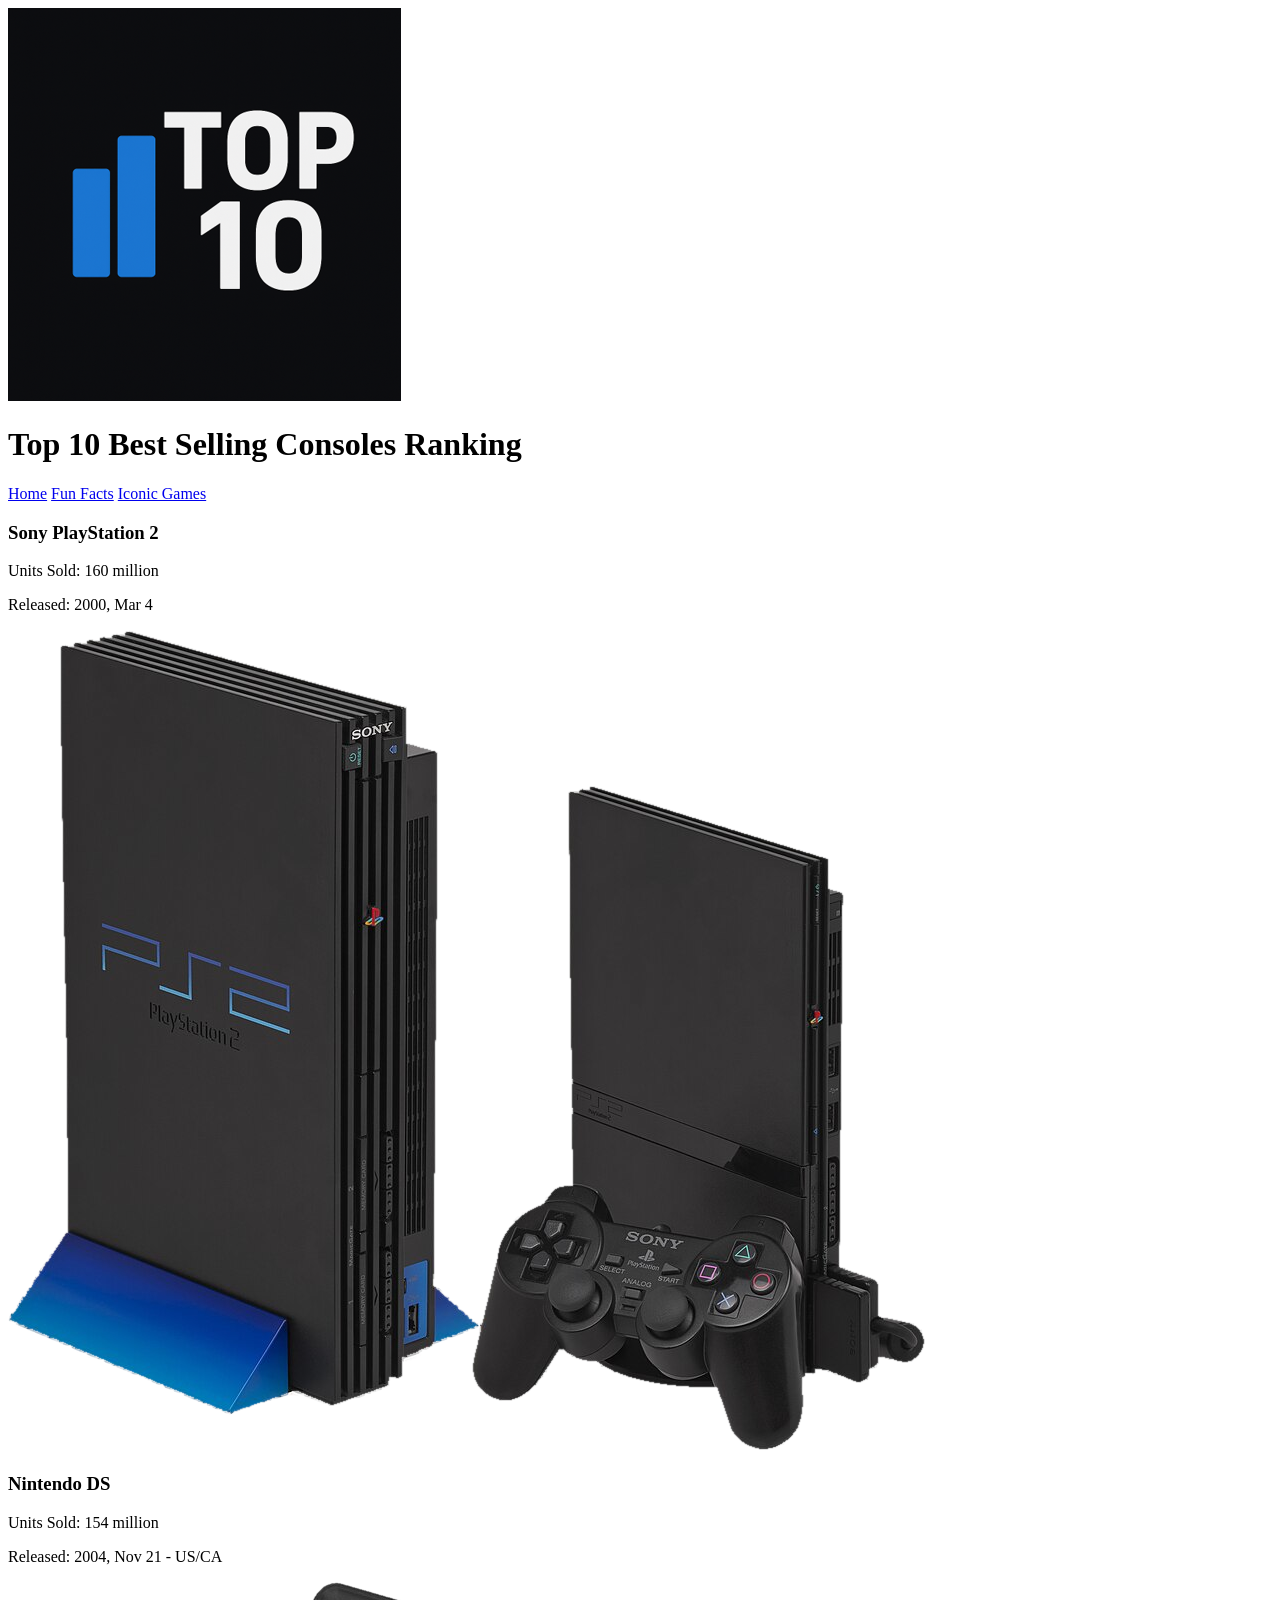
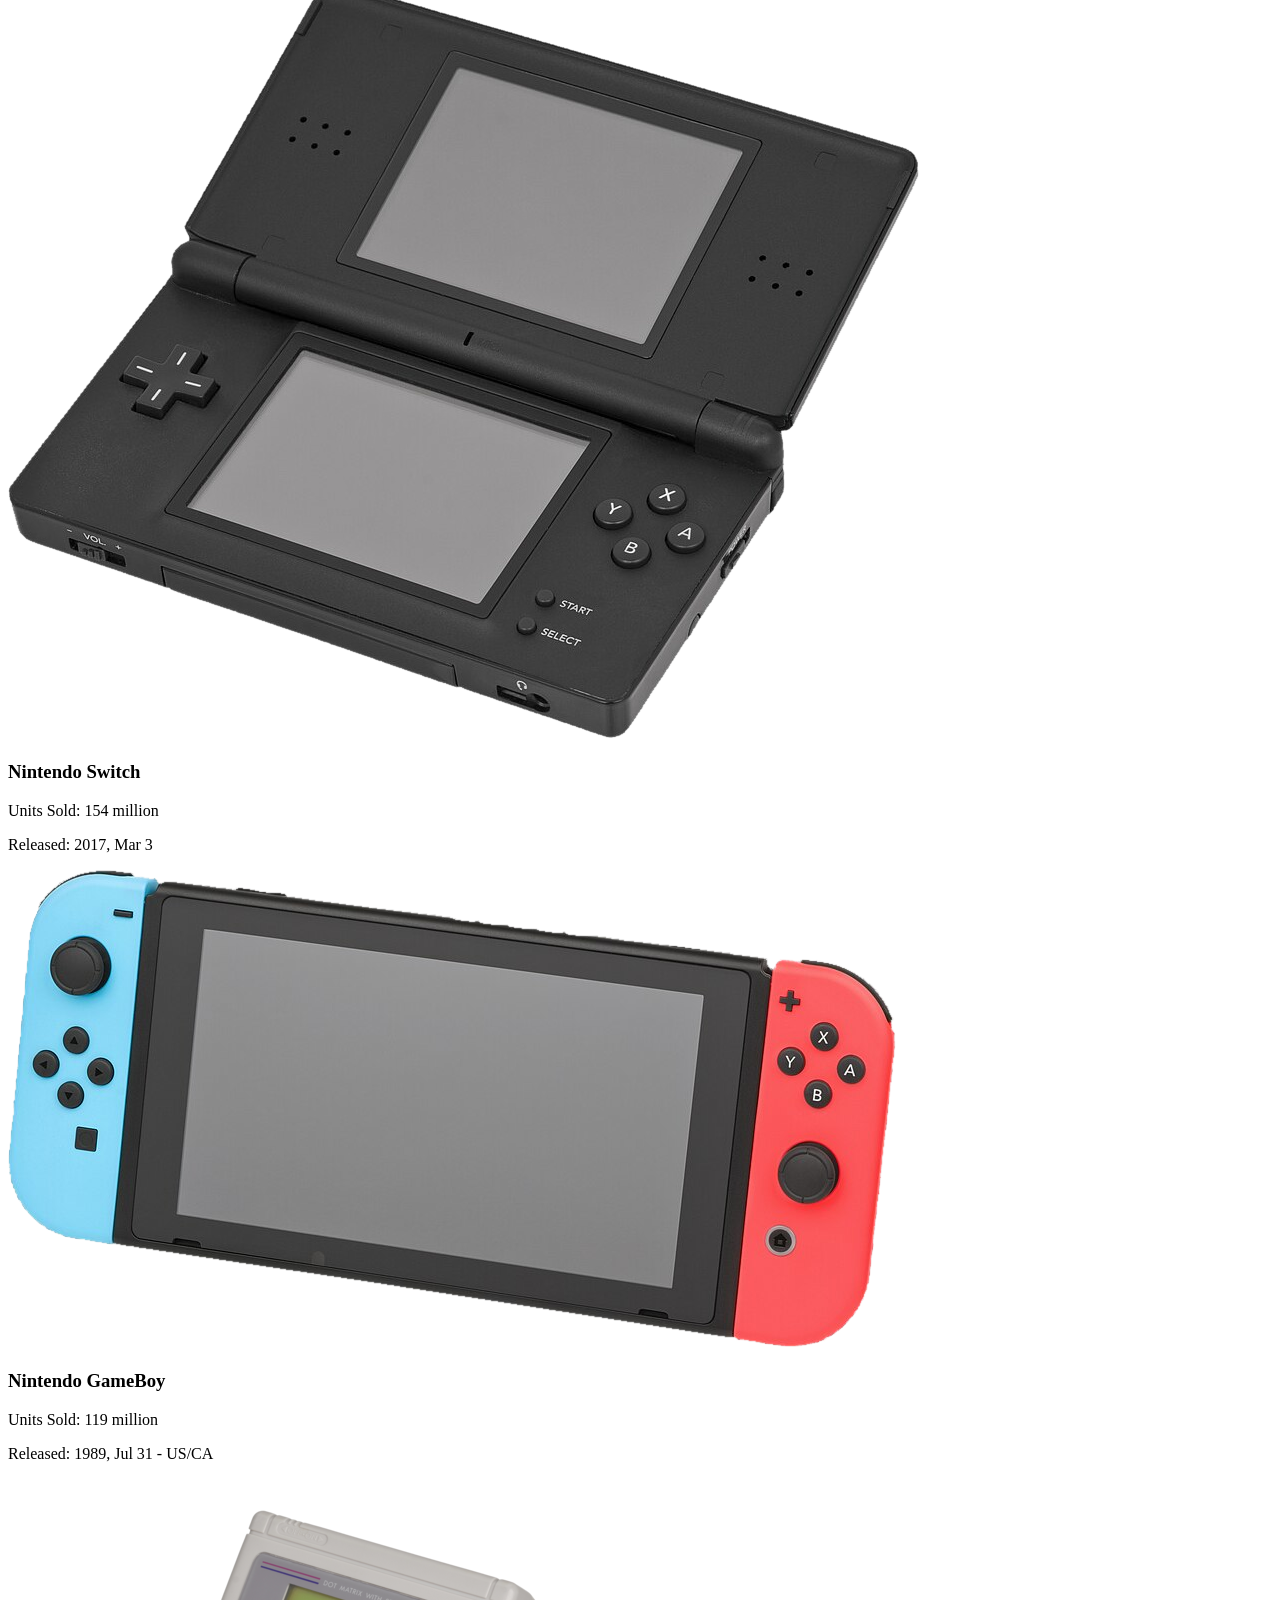
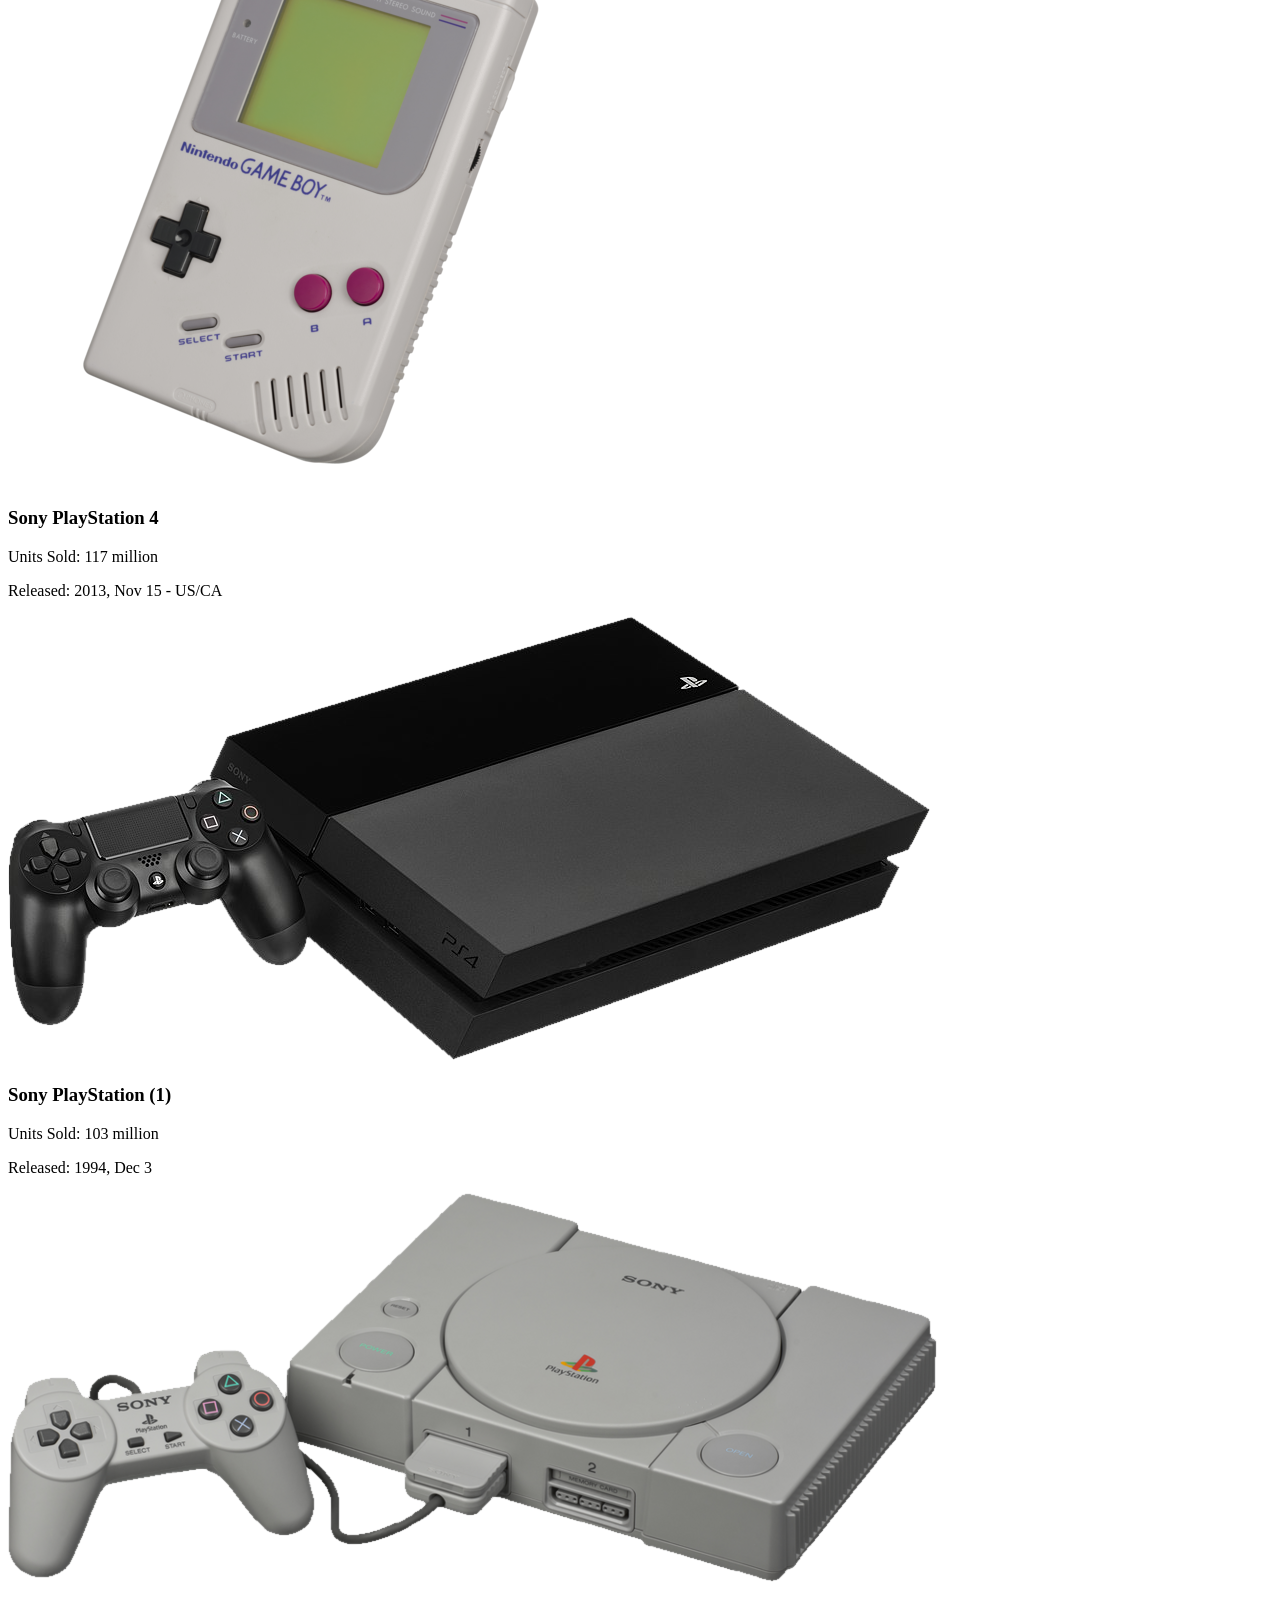
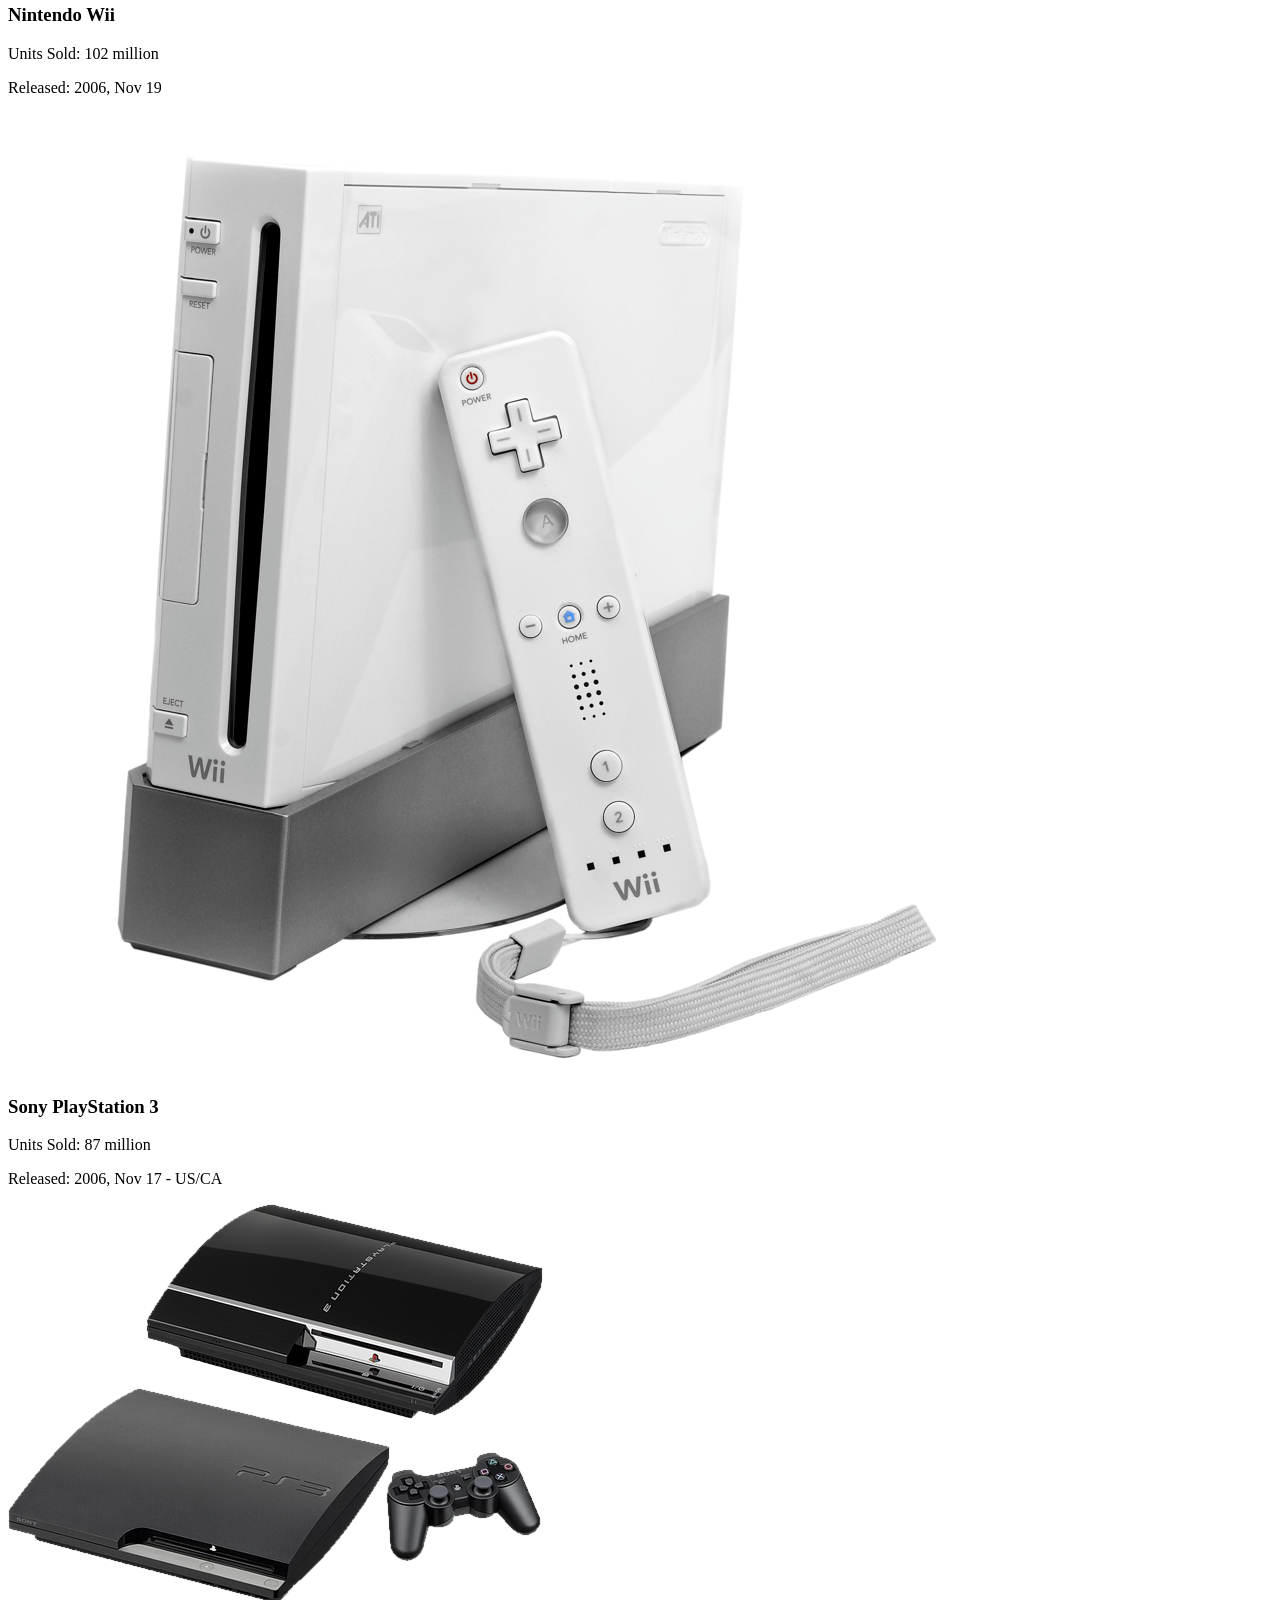
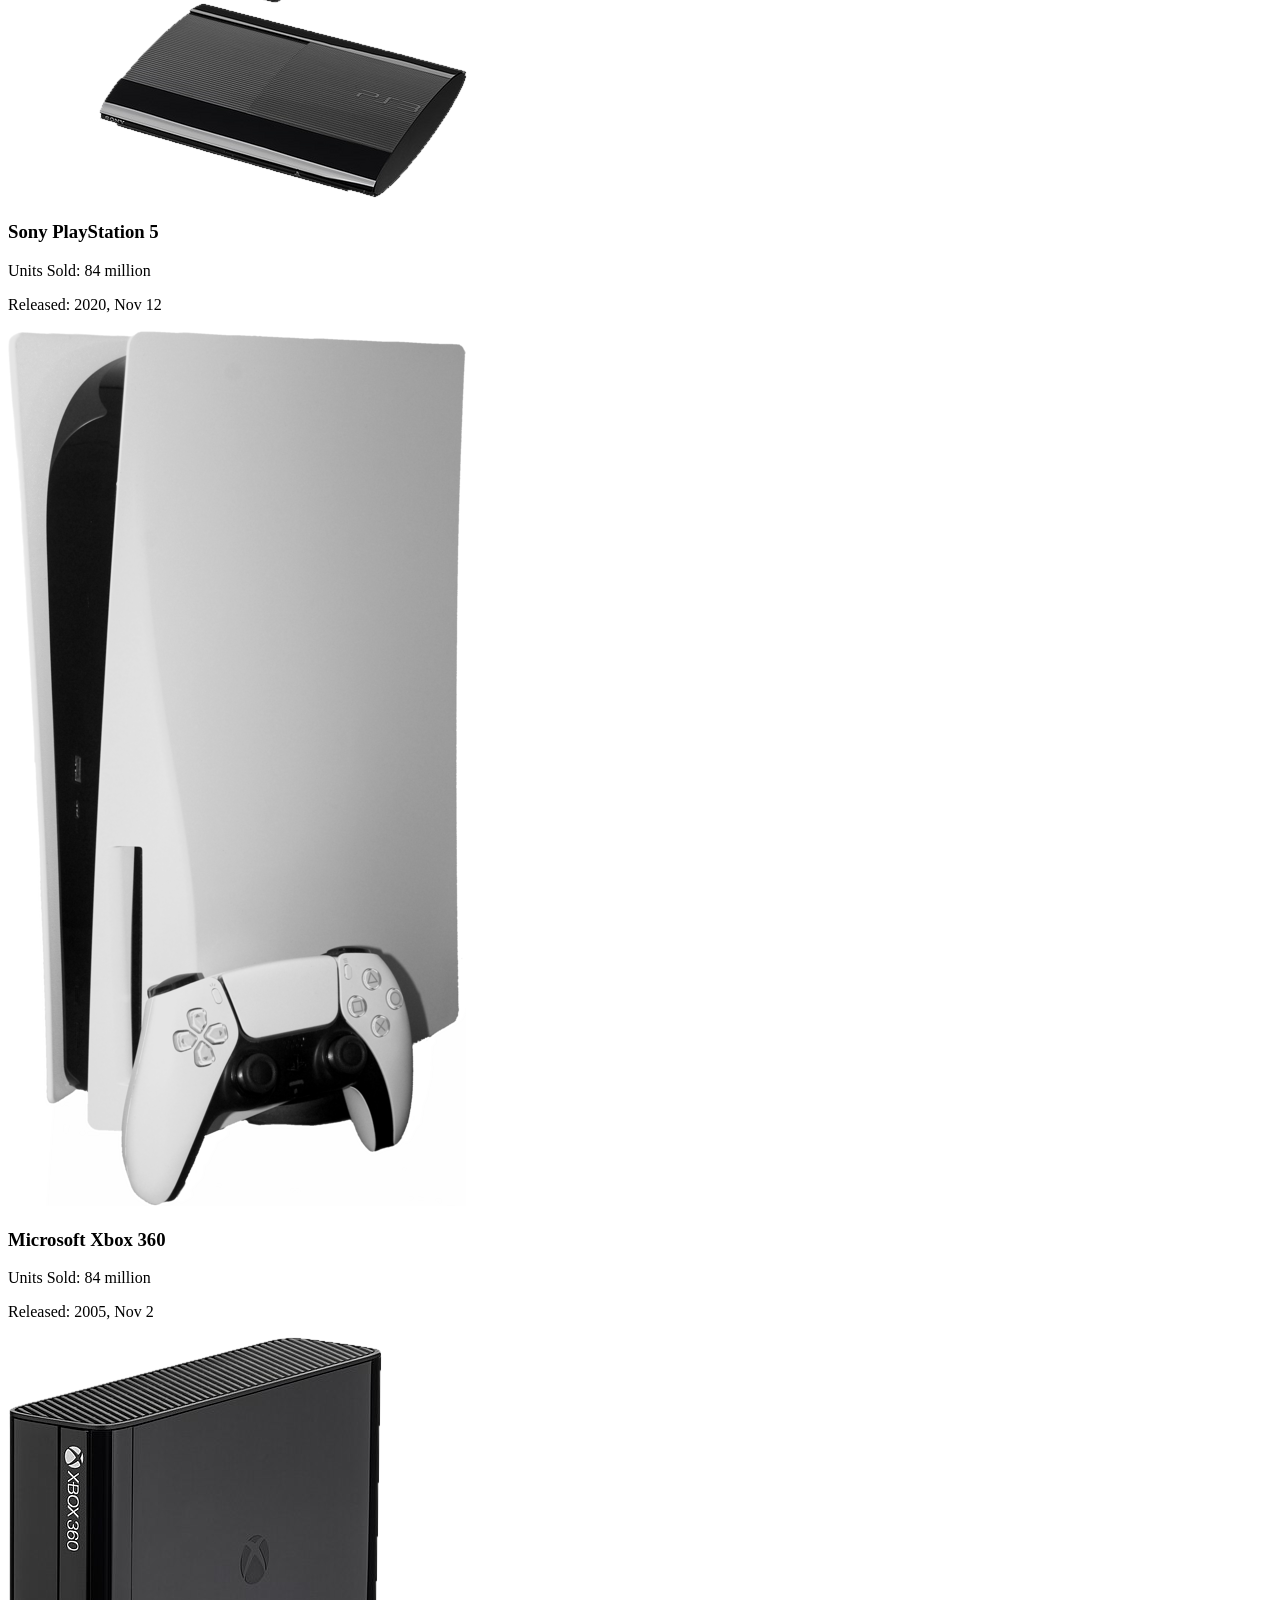
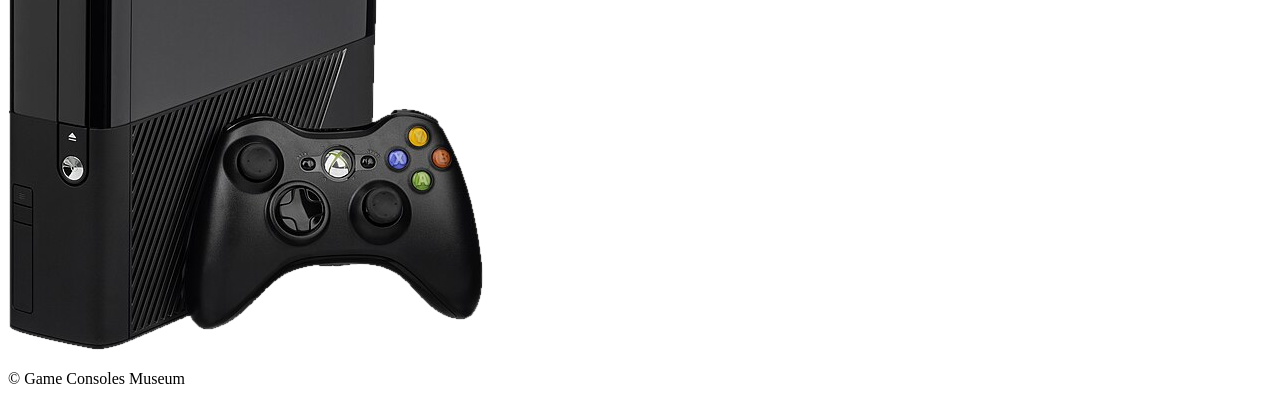
==== index.html @ 605e6144 "Update index.html" ====
<!DOCTYPE html>

<html>

    <head>
        <meta charset="utf-8">
        <meta http-equiv="X-UA-Compatible" content="IE=edge">
        <title>Top 10 Best Selling Consoles Ranking | Home</title>
        <meta name="description" content="">
        <meta name="viewport" content="width=device-width, initial-scale=1">
        <link rel="icon" type="image/png" href="images/logo.png">
        <link rel="stylesheet" href="../wdd130-kearl/styles/general.css">
        <link rel="stylesheet" href="../wdd130-kearl/styles/home.css">
    </head>

    <body>
        <div id="content">

            <header>
                <a id="logo_container" href="../wdd130-kearl/index.html">
                    <img id="logo" src="images/logo.png">
                </a>
                <h1 id="title">Top 10 Best Selling Consoles Ranking</h1>
                <nav>
                    <a class="nav_link" href="../wdd130-kearl/index.html">Home</a>
                    <a class="nav_link" href="../wdd130-kearl/fun_facts/index.html">Fun Facts</a>
                    <a class="nav_link" href="../wdd130-kearl/iconic_games/index.html">Iconic Games</a>
                </nav>
                <div id="header_title_background"></div>
                <div id="header_nav_background"></div>
            </header>
            
            <main>
                
                <section id="console_card_ps2" class="console_card">
                    <h3 class="console_card_title">Sony PlayStation 2</h3>
                    <p class="console_card_units_sold">Units Sold: 160 million</p>
                    <p class="console_card_released">Released: 2000, Mar 4</p>
                    <img class="console_card_image" src="images/ps2_black.png" alt="play station 2 image">
                    <div class="console_card_background"></div>
                </section>

                <section id="console_card_nintendo_ds" class="console_card">
                    <h3 class="console_card_title">Nintendo DS</h3>
                    <p class="console_card_units_sold">Units Sold: 154 million</p>
                    <p class="console_card_released">Released: 2004, Nov 21 - US/CA</p>
                    <img class="console_card_image" src="images/nintendo_ds_lite_black.png" alt="nintendo ds lite image">
                    <div class="console_card_background"></div>
                </section>

                <section id="console_card_nintendo_switch" class="console_card">
                    <h3 class="console_card_title">Nintendo Switch</h3>
                    <p class="console_card_units_sold">Units Sold: 154 million</p>
                    <p class="console_card_released">Released: 2017, Mar 3</p>
                    <img class="console_card_image" src="images/nintendo_switch.png" alt="nintendo switch image">
                    <div class="console_card_background"></div>
                </section>

                <section id="console_card_game_boy" class="console_card">
                    <h3 class="console_card_title">Nintendo GameBoy</h3>
                    <p class="console_card_units_sold">Units Sold: 119 million</p>
                    <p class="console_card_released">Released: 1989, Jul 31 - US/CA</p>
                    <img class="console_card_image" src="images/nintendo_game_boy.png" alt="nintendo game boy image">
                    <div class="console_card_background"></div>
                </section>

                <section id="console_card_ps4" class="console_card">
                    <h3 class="console_card_title">Sony PlayStation 4</h3>
                    <p class="console_card_units_sold">Units Sold: 117 million</p>
                    <p class="console_card_released">Released: 2013, Nov 15 - US/CA</p>
                    <img class="console_card_image" src="images/ps4_black.png" alt="play station 4 image">
                    <div class="console_card_background"></div>
                </section>

                <section id="console_card_ps1" class="console_card">
                    <h3 class="console_card_title">Sony PlayStation (1)</h3>
                    <p class="console_card_units_sold">Units Sold: 103 million</p>
                    <p class="console_card_released">Released: 1994, Dec 3</p>
                    <img class="console_card_image" src="images/ps_scph_1000.png" alt="play station 1 image">
                    <div class="console_card_background"></div>
                </section>

                <section id="console_console_wii" class="console_card">
                    <h3 class="console_card_title">Nintendo Wii</h3>
                    <p class="console_card_units_sold">Units Sold: 102 million</p>
                    <p class="console_card_released">Released: 2006, Nov 19</p>
                    <img class="console_card_image" src="images/nintendo_wii.png" alt="nintendo wii image">
                    <div class="console_card_background"></div>
                </section>

                <section id="console_console_ps3" class="console_card">
                    <h3 class="console_card_title">Sony PlayStation 3</h3>
                    <p class="console_card_units_sold">Units Sold: 87 million</p>
                    <p class="console_card_released">Released: 2006, Nov 17 - US/CA</p>
                    <img class="console_card_image" src="images/ps3_black.png" alt="play station 3 image">
                    <div class="console_card_background"></div>
                </section>

                <section id="console_console_ps5" class="console_card">
                    <h3 class="console_card_title">Sony PlayStation 5</h3>
                    <p class="console_card_units_sold">Units Sold: 84 million</p>
                    <p class="console_card_released">Released: 2020, Nov 12</p>
                    <img class="console_card_image" src="images/ps5_white.png" alt="play station 5 image">
                    <div class="console_card_background"></div>
                </section>

                <section id="console_console_xbox_360" class="console_card">
                    <h3 class="console_card_title">Microsoft Xbox 360</h3>
                    <p class="console_card_units_sold">Units Sold: 84 million</p>
                    <p class="console_card_released">Released: 2005, Nov 2</p>
                    <img class="console_card_image" src="images/xbox_360_black.png" alt="xbox 360 image">
                    <div class="console_card_background"></div>
                </section>

            </main>

            <footer>
                <p>&copy; Game Consoles Museum</p>
            </footer>

        </div>
        
        <!-- <script src="" async defer></script> -->
    </body>

</html>
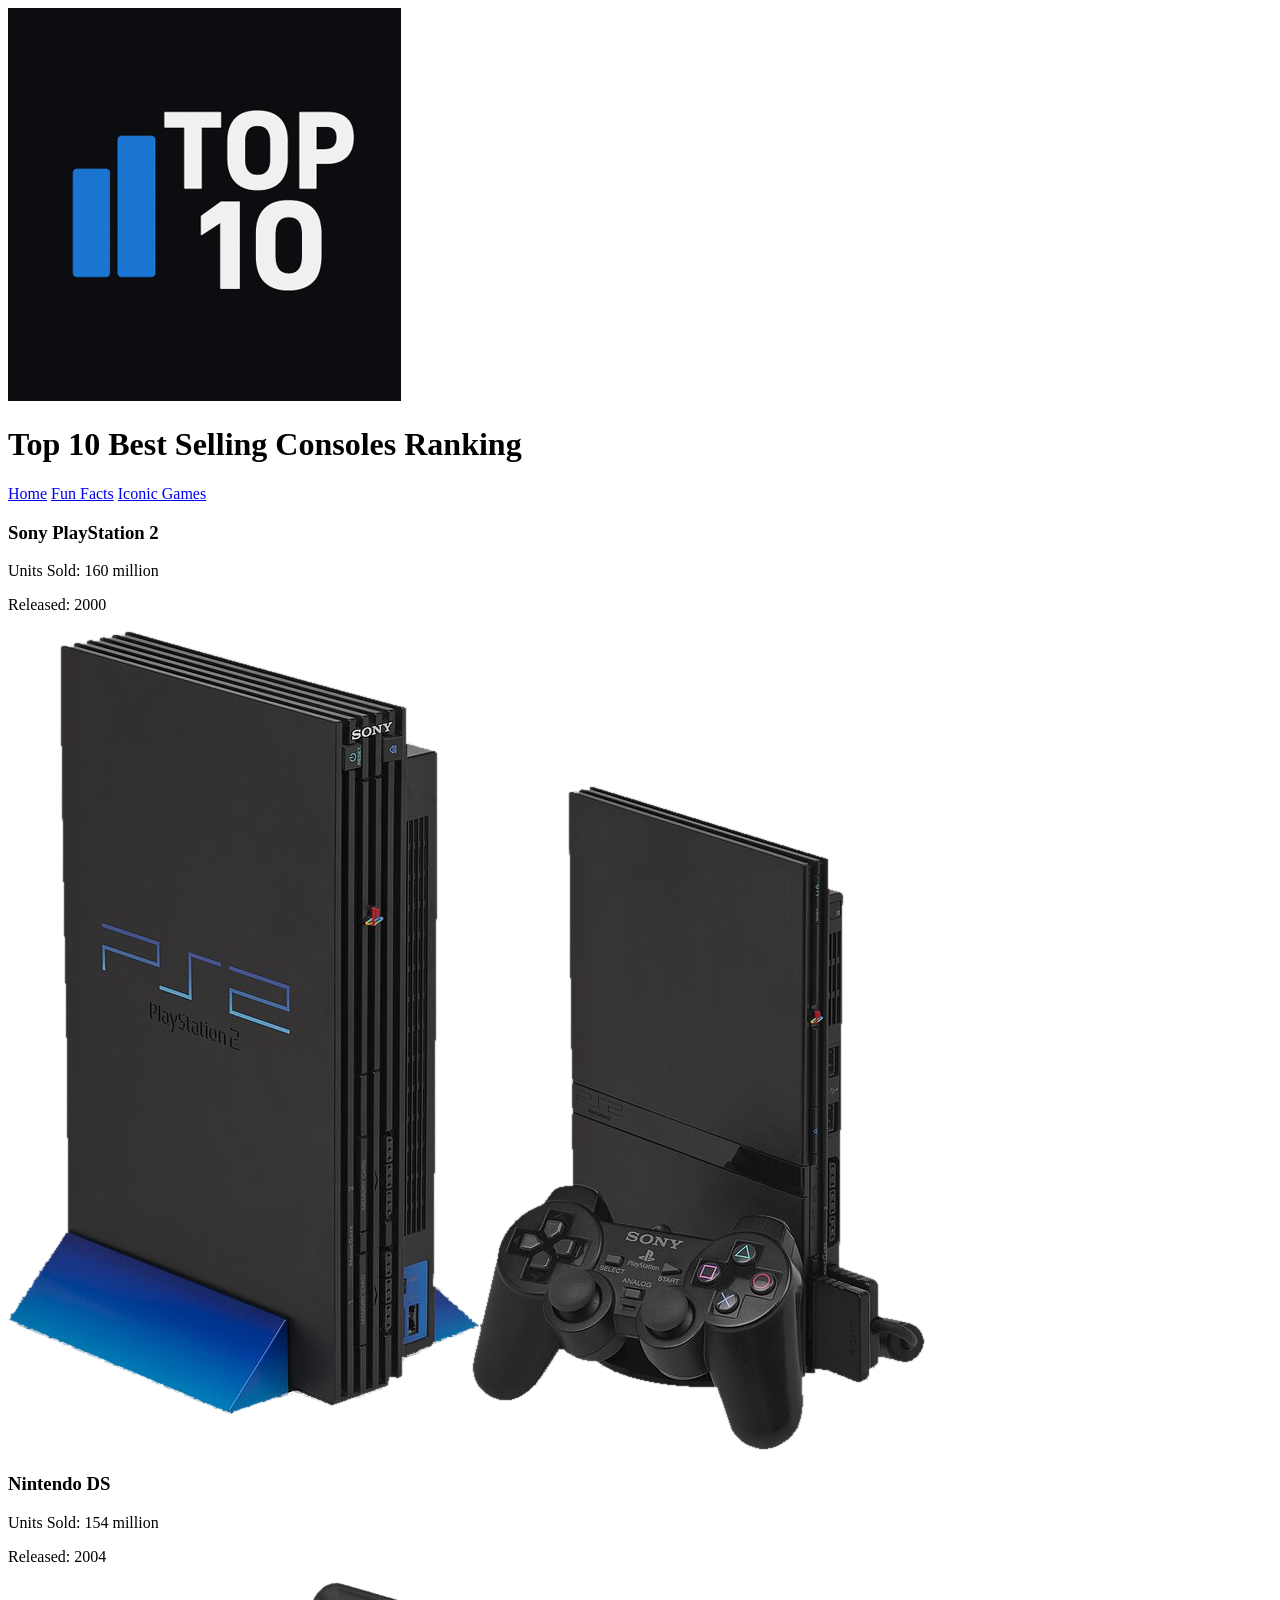
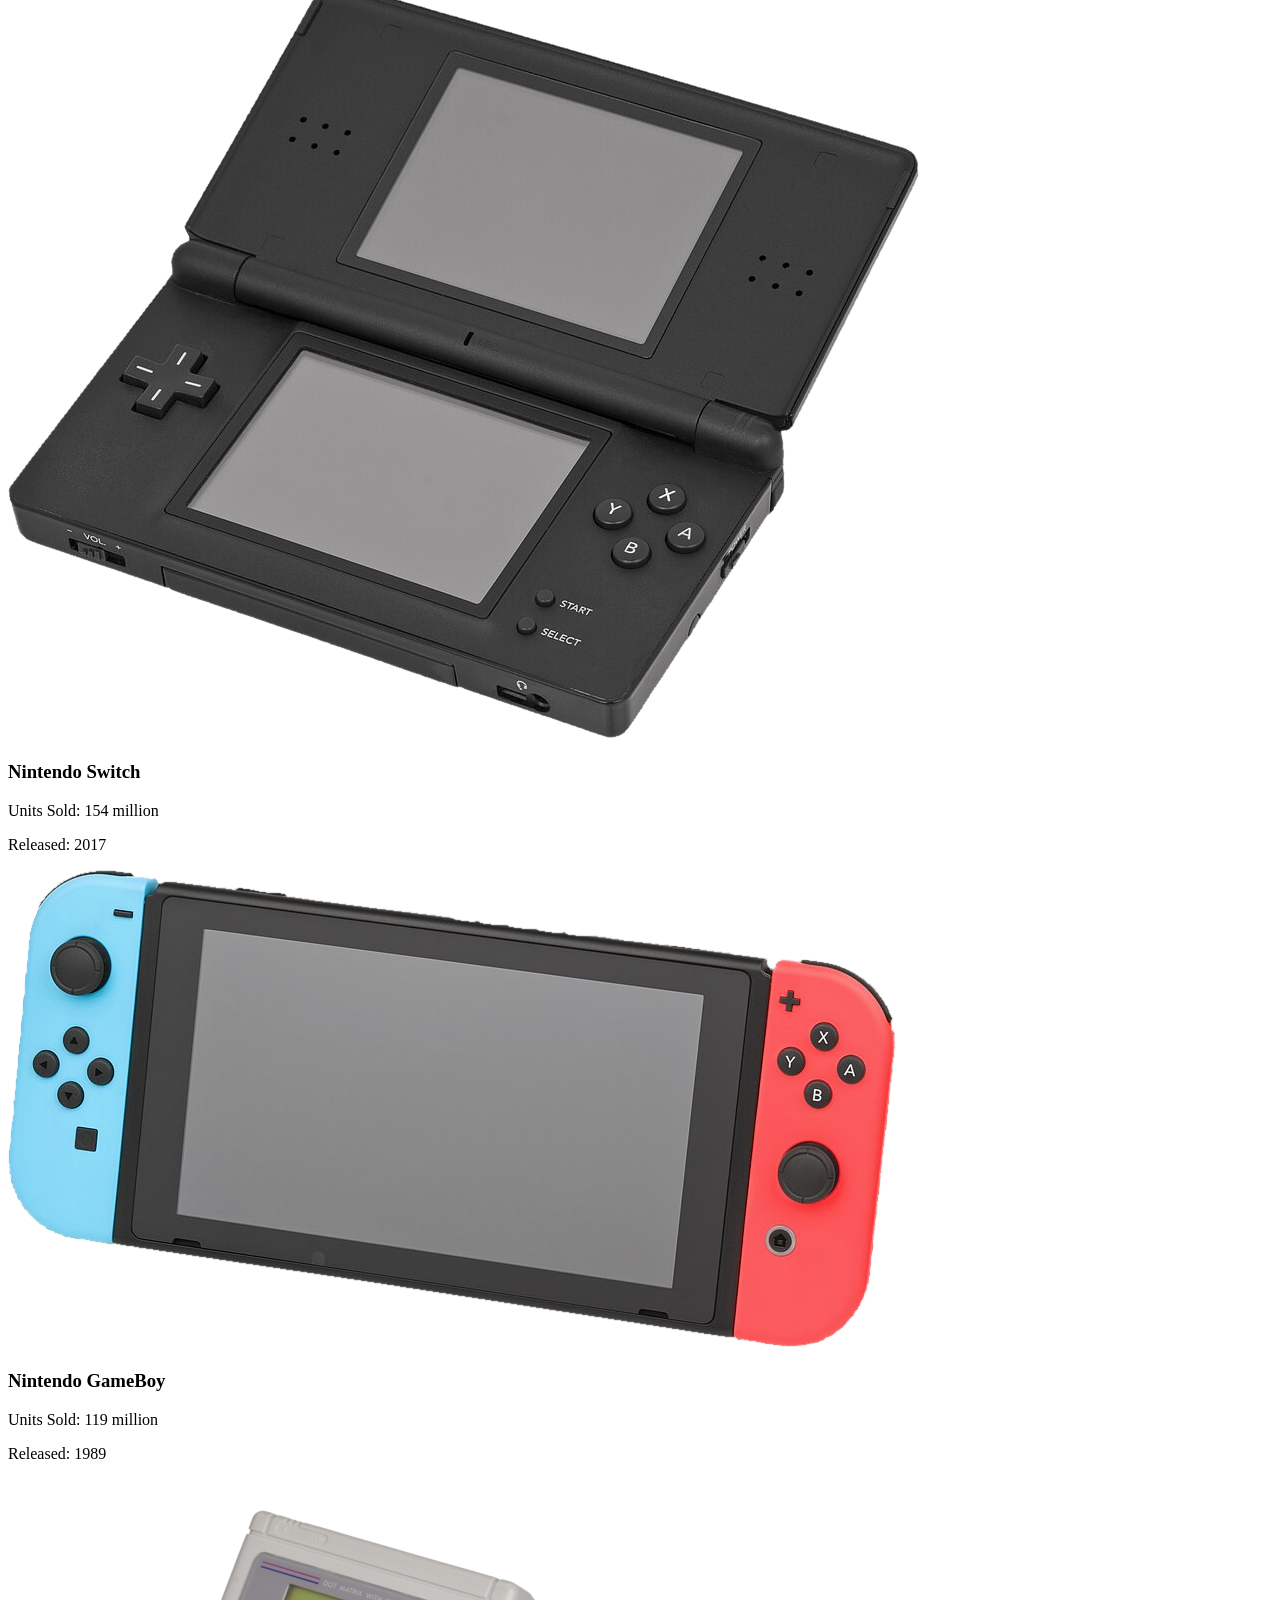
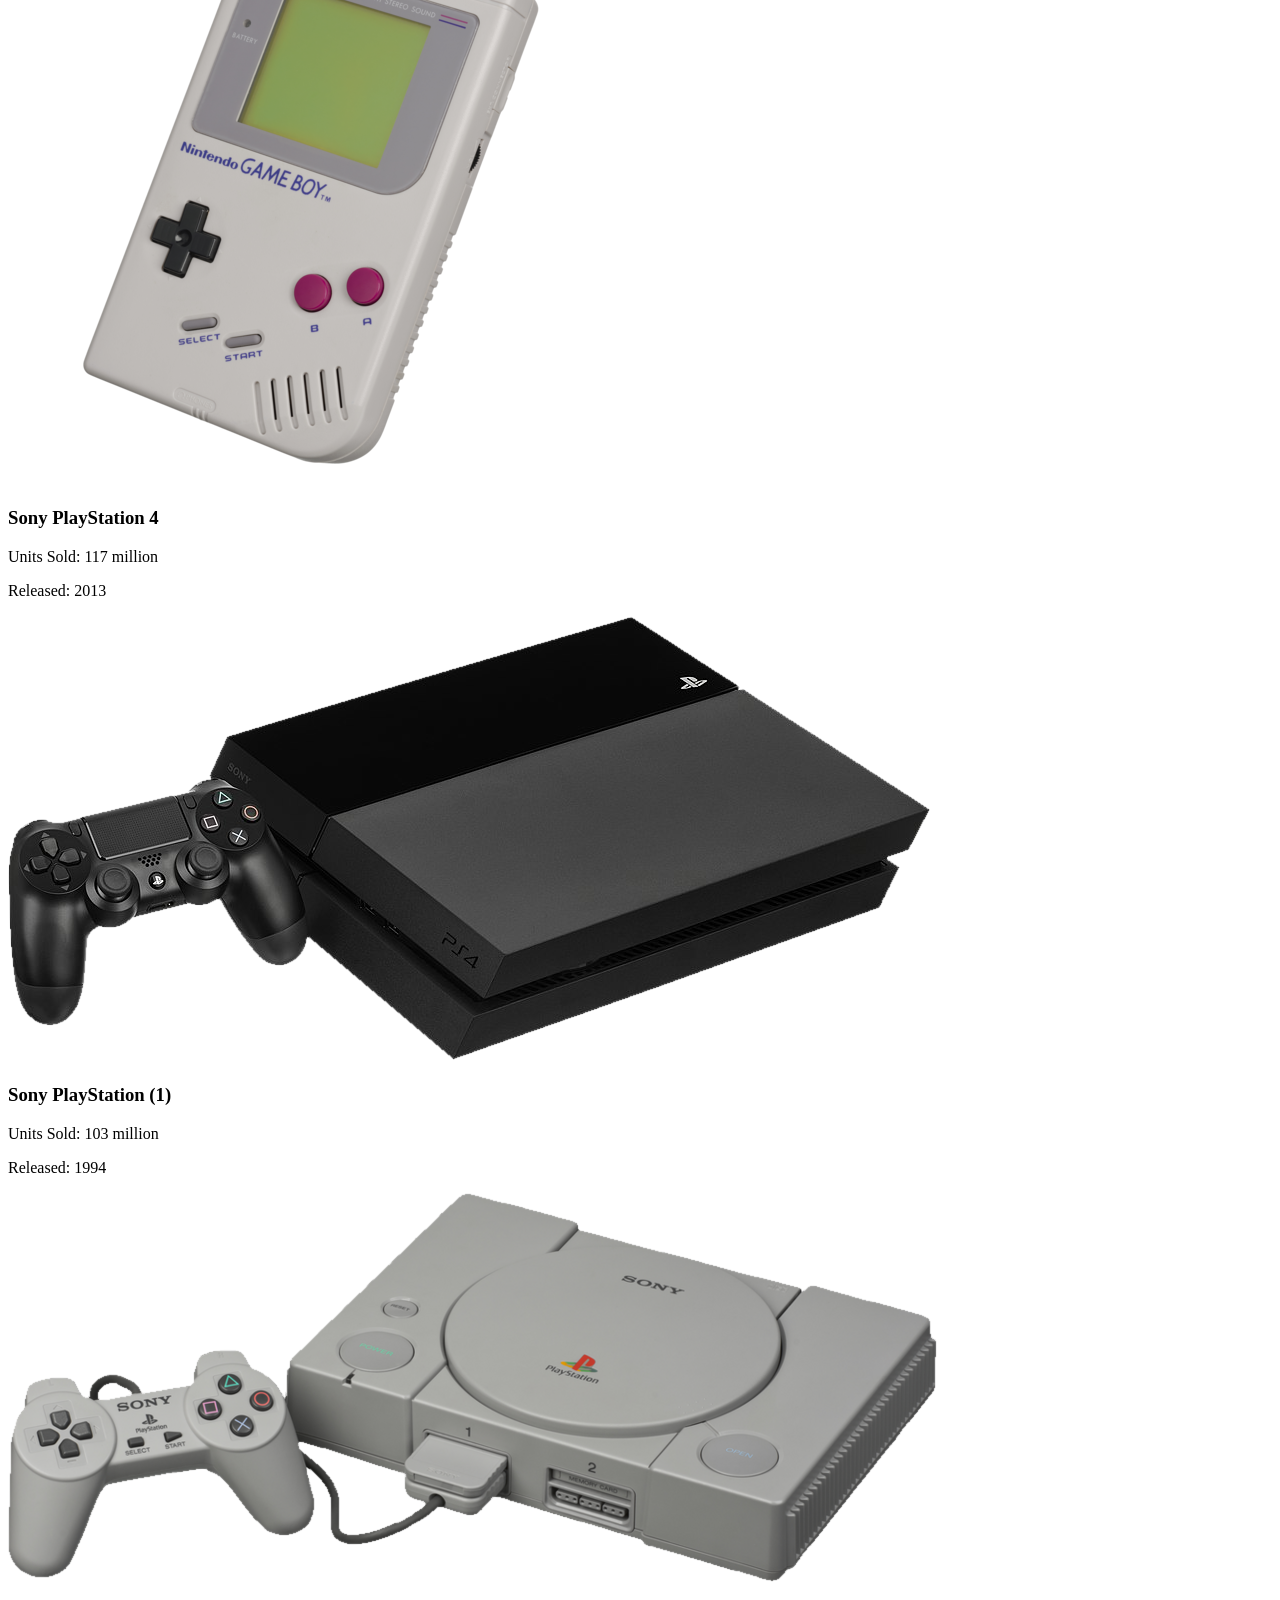
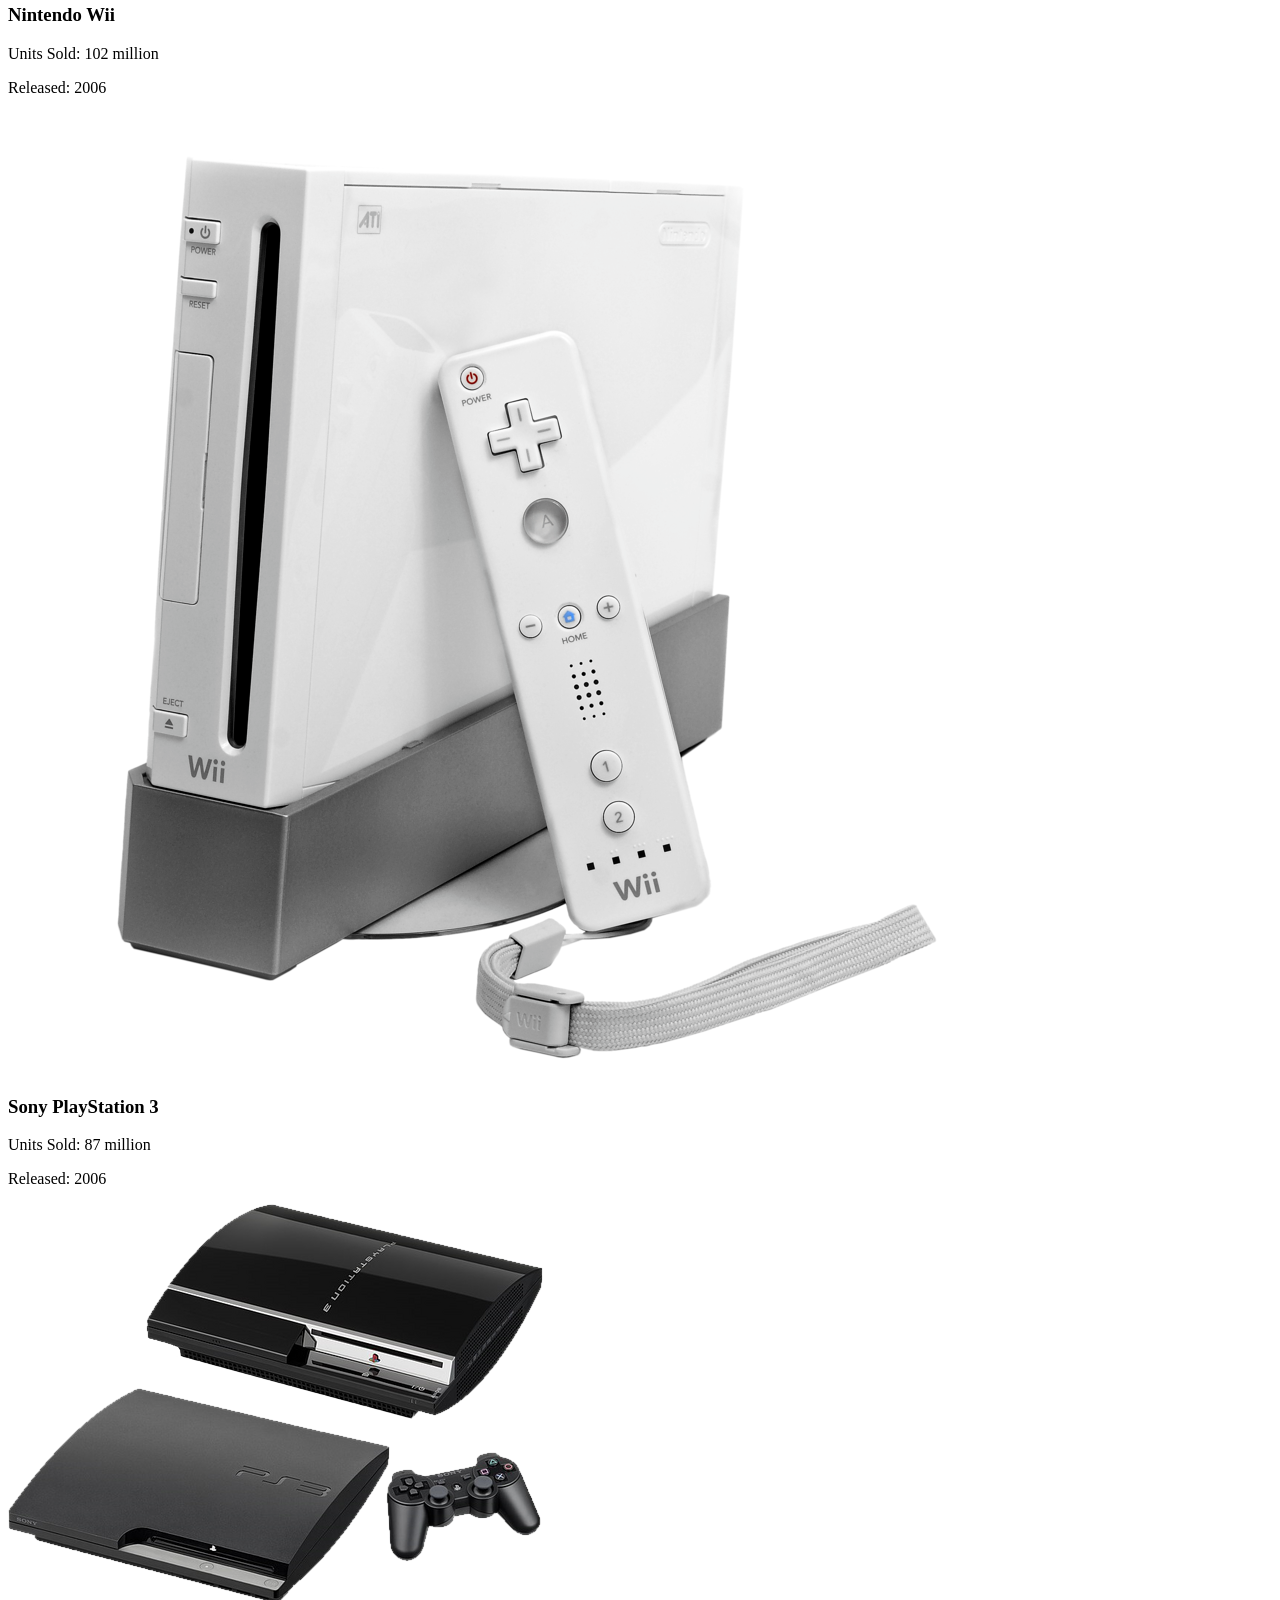
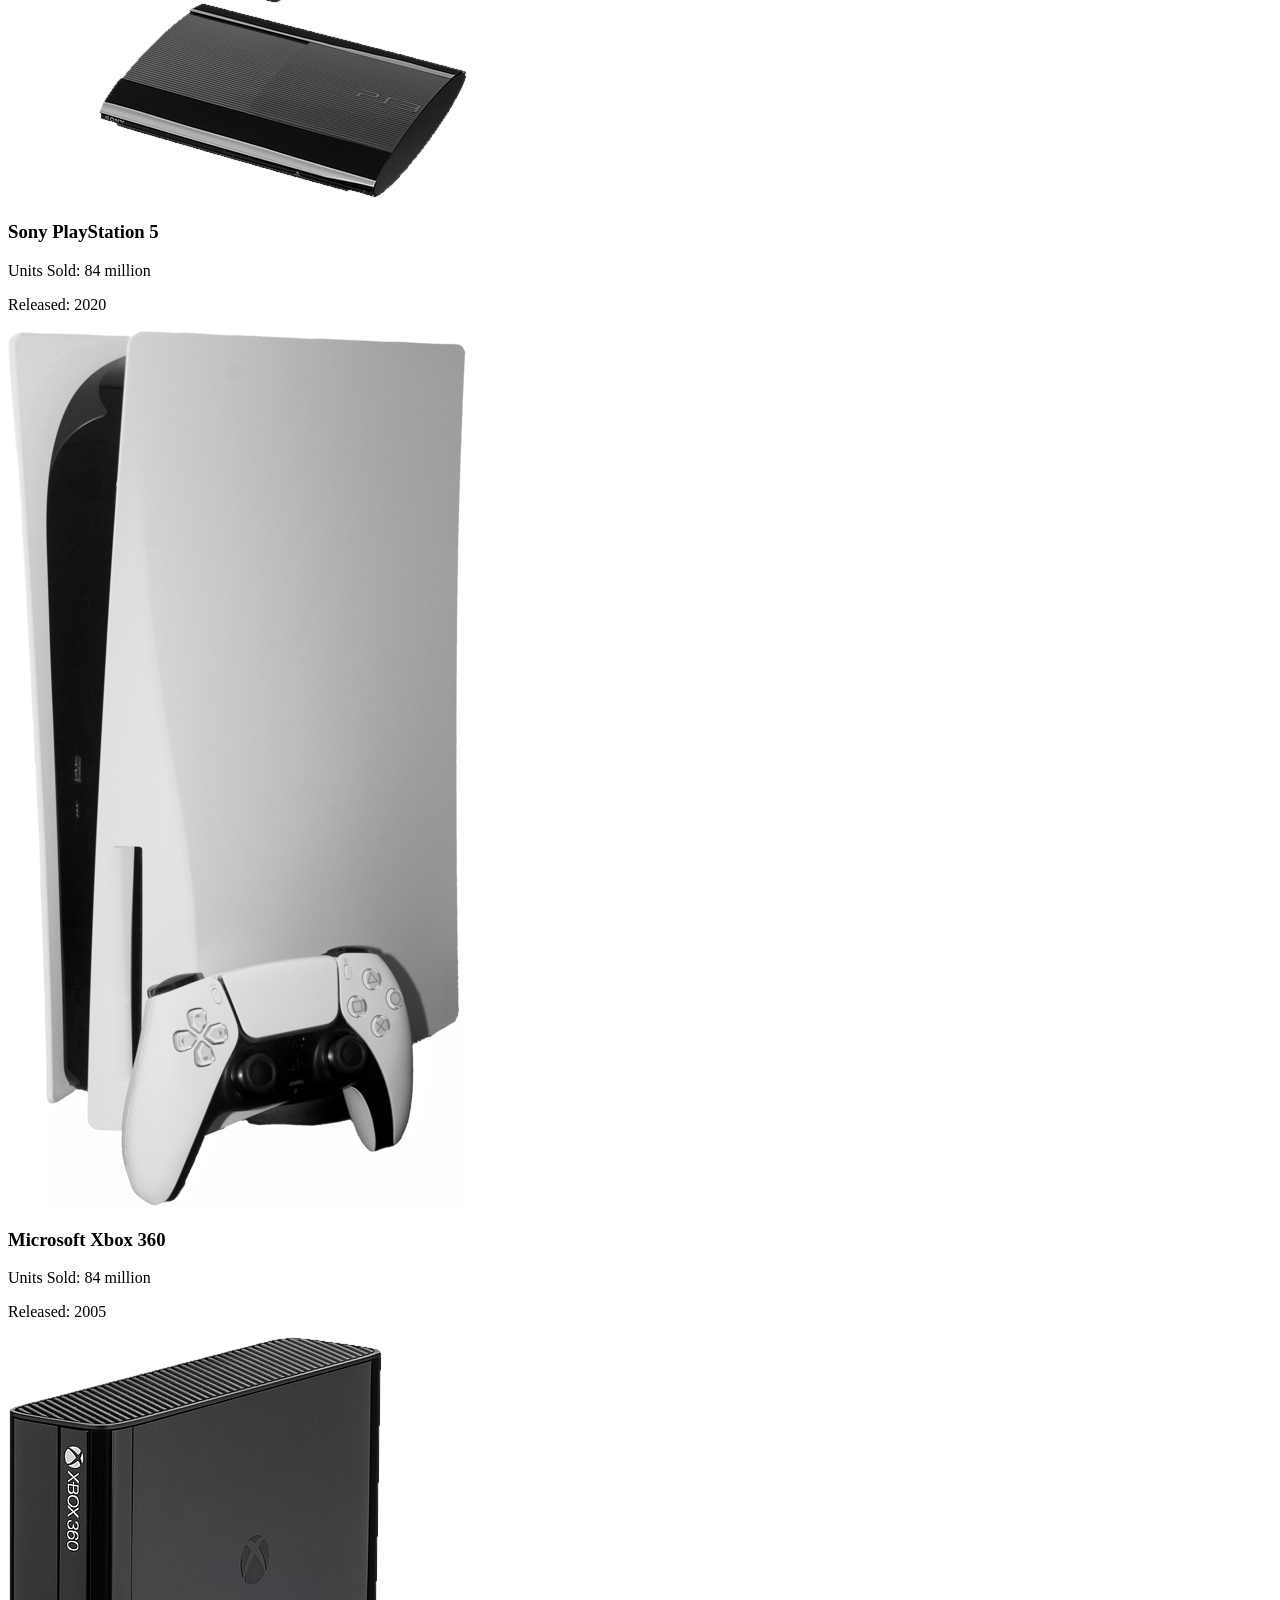
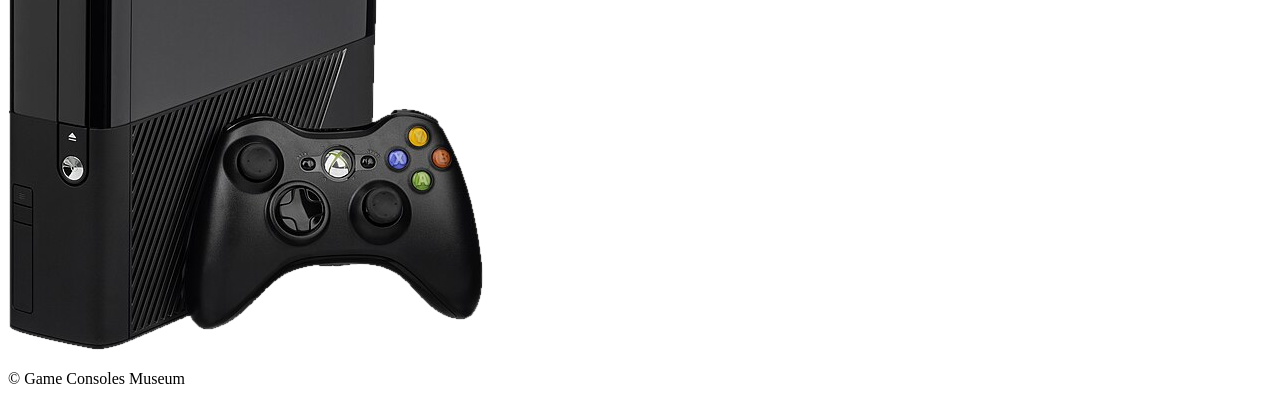
==== commit 61987554: "Update index.html Updated release dates to show just the years." ====
--- a/index.html
+++ b/index.html
@@ -35,7 +35,8 @@
                 <section id="console_card_ps2" class="console_card">
                     <h3 class="console_card_title">Sony PlayStation 2</h3>
                     <p class="console_card_units_sold">Units Sold: 160 million</p>
-                    <p class="console_card_released">Released: 2000, Mar 4</p>
+                    <p class="console_card_released">Released: 2000</p>
+                    <!-- <p class="console_card_released">Released: 2000, Mar 4</p> -->
                     <img class="console_card_image" src="images/ps2_black.png" alt="play station 2 image">
                     <div class="console_card_background"></div>
                 </section>
@@ -43,7 +44,8 @@
                 <section id="console_card_nintendo_ds" class="console_card">
                     <h3 class="console_card_title">Nintendo DS</h3>
                     <p class="console_card_units_sold">Units Sold: 154 million</p>
-                    <p class="console_card_released">Released: 2004, Nov 21 - US/CA</p>
+                    <p class="console_card_released">Released: 2004</p>
+                    <!-- <p class="console_card_released">Released: 2004, Nov 21 - US/CA</p> -->
                     <img class="console_card_image" src="images/nintendo_ds_lite_black.png" alt="nintendo ds lite image">
                     <div class="console_card_background"></div>
                 </section>
@@ -51,7 +53,8 @@
                 <section id="console_card_nintendo_switch" class="console_card">
                     <h3 class="console_card_title">Nintendo Switch</h3>
                     <p class="console_card_units_sold">Units Sold: 154 million</p>
-                    <p class="console_card_released">Released: 2017, Mar 3</p>
+                    <p class="console_card_released">Released: 2017</p>
+                    <!-- <p class="console_card_released">Released: 2017, Mar 3</p> -->
                     <img class="console_card_image" src="images/nintendo_switch.png" alt="nintendo switch image">
                     <div class="console_card_background"></div>
                 </section>
@@ -59,7 +62,8 @@
                 <section id="console_card_game_boy" class="console_card">
                     <h3 class="console_card_title">Nintendo GameBoy</h3>
                     <p class="console_card_units_sold">Units Sold: 119 million</p>
-                    <p class="console_card_released">Released: 1989, Jul 31 - US/CA</p>
+                    <p class="console_card_released">Released: 1989</p>
+                    <!-- <p class="console_card_released">Released: 1989, Jul 31 - US/CA</p> -->
                     <img class="console_card_image" src="images/nintendo_game_boy.png" alt="nintendo game boy image">
                     <div class="console_card_background"></div>
                 </section>
@@ -67,7 +71,8 @@
                 <section id="console_card_ps4" class="console_card">
                     <h3 class="console_card_title">Sony PlayStation 4</h3>
                     <p class="console_card_units_sold">Units Sold: 117 million</p>
-                    <p class="console_card_released">Released: 2013, Nov 15 - US/CA</p>
+                    <p class="console_card_released">Released: 2013</p>
+                    <!-- <p class="console_card_released">Released: 2013, Nov 15 - US/CA</p> -->
                     <img class="console_card_image" src="images/ps4_black.png" alt="play station 4 image">
                     <div class="console_card_background"></div>
                 </section>
@@ -75,7 +80,8 @@
                 <section id="console_card_ps1" class="console_card">
                     <h3 class="console_card_title">Sony PlayStation (1)</h3>
                     <p class="console_card_units_sold">Units Sold: 103 million</p>
-                    <p class="console_card_released">Released: 1994, Dec 3</p>
+                    <p class="console_card_released">Released: 1994</p>
+                    <!-- <p class="console_card_released">Released: 1994, Dec 3</p> -->
                     <img class="console_card_image" src="images/ps_scph_1000.png" alt="play station 1 image">
                     <div class="console_card_background"></div>
                 </section>
@@ -83,7 +89,8 @@
                 <section id="console_console_wii" class="console_card">
                     <h3 class="console_card_title">Nintendo Wii</h3>
                     <p class="console_card_units_sold">Units Sold: 102 million</p>
-                    <p class="console_card_released">Released: 2006, Nov 19</p>
+                    <p class="console_card_released">Released: 2006</p>
+                    <!-- <p class="console_card_released">Released: 2006, Nov 19</p> -->
                     <img class="console_card_image" src="images/nintendo_wii.png" alt="nintendo wii image">
                     <div class="console_card_background"></div>
                 </section>
@@ -91,7 +98,8 @@
                 <section id="console_console_ps3" class="console_card">
                     <h3 class="console_card_title">Sony PlayStation 3</h3>
                     <p class="console_card_units_sold">Units Sold: 87 million</p>
-                    <p class="console_card_released">Released: 2006, Nov 17 - US/CA</p>
+                    <p class="console_card_released">Released: 2006</p>
+                    <!-- <p class="console_card_released">Released: 2006, Nov 17 - US/CA</p> -->
                     <img class="console_card_image" src="images/ps3_black.png" alt="play station 3 image">
                     <div class="console_card_background"></div>
                 </section>
@@ -99,7 +107,8 @@
                 <section id="console_console_ps5" class="console_card">
                     <h3 class="console_card_title">Sony PlayStation 5</h3>
                     <p class="console_card_units_sold">Units Sold: 84 million</p>
-                    <p class="console_card_released">Released: 2020, Nov 12</p>
+                    <p class="console_card_released">Released: 2020</p>
+                    <!-- <p class="console_card_released">Released: 2020, Nov 12</p> -->
                     <img class="console_card_image" src="images/ps5_white.png" alt="play station 5 image">
                     <div class="console_card_background"></div>
                 </section>
@@ -107,7 +116,8 @@
                 <section id="console_console_xbox_360" class="console_card">
                     <h3 class="console_card_title">Microsoft Xbox 360</h3>
                     <p class="console_card_units_sold">Units Sold: 84 million</p>
-                    <p class="console_card_released">Released: 2005, Nov 2</p>
+                    <p class="console_card_released">Released: 2005</p>
+                    <!-- <p class="console_card_released">Released: 2005, Nov 2</p> -->
                     <img class="console_card_image" src="images/xbox_360_black.png" alt="xbox 360 image">
                     <div class="console_card_background"></div>
                 </section>
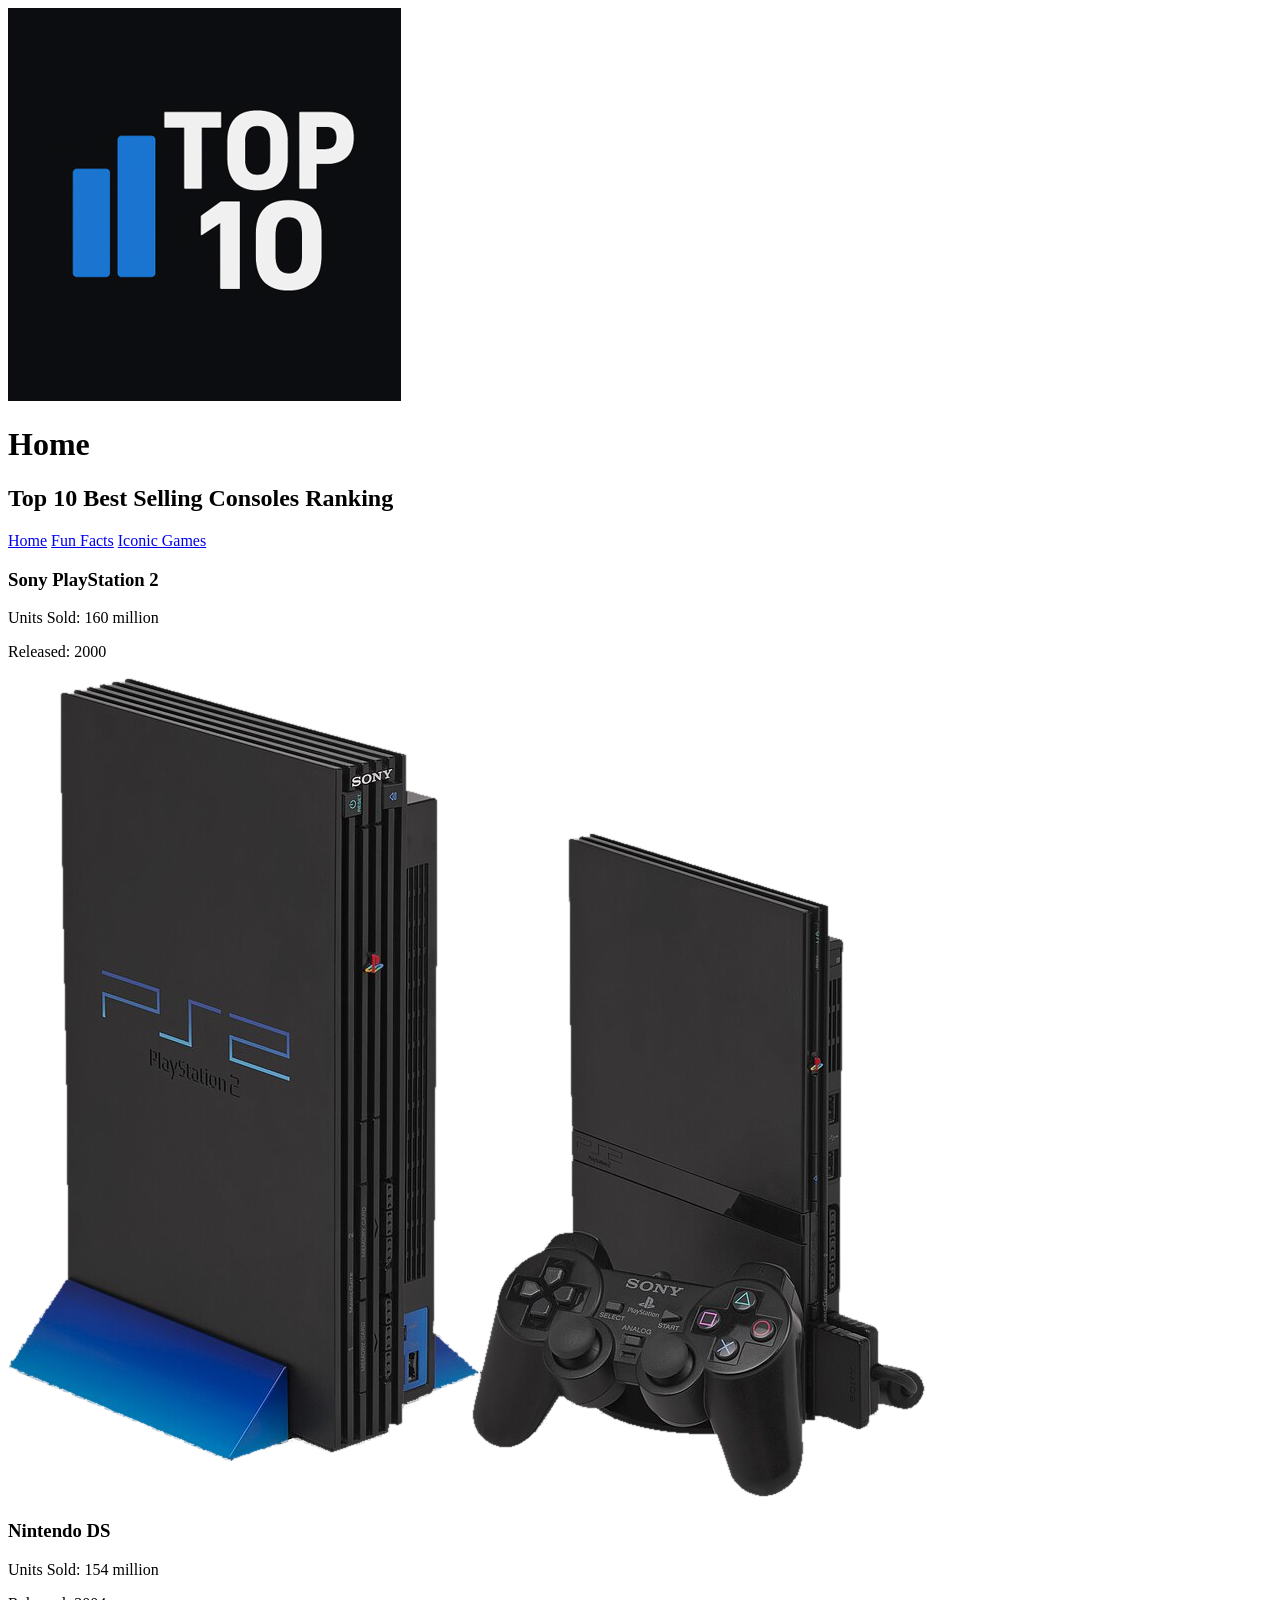
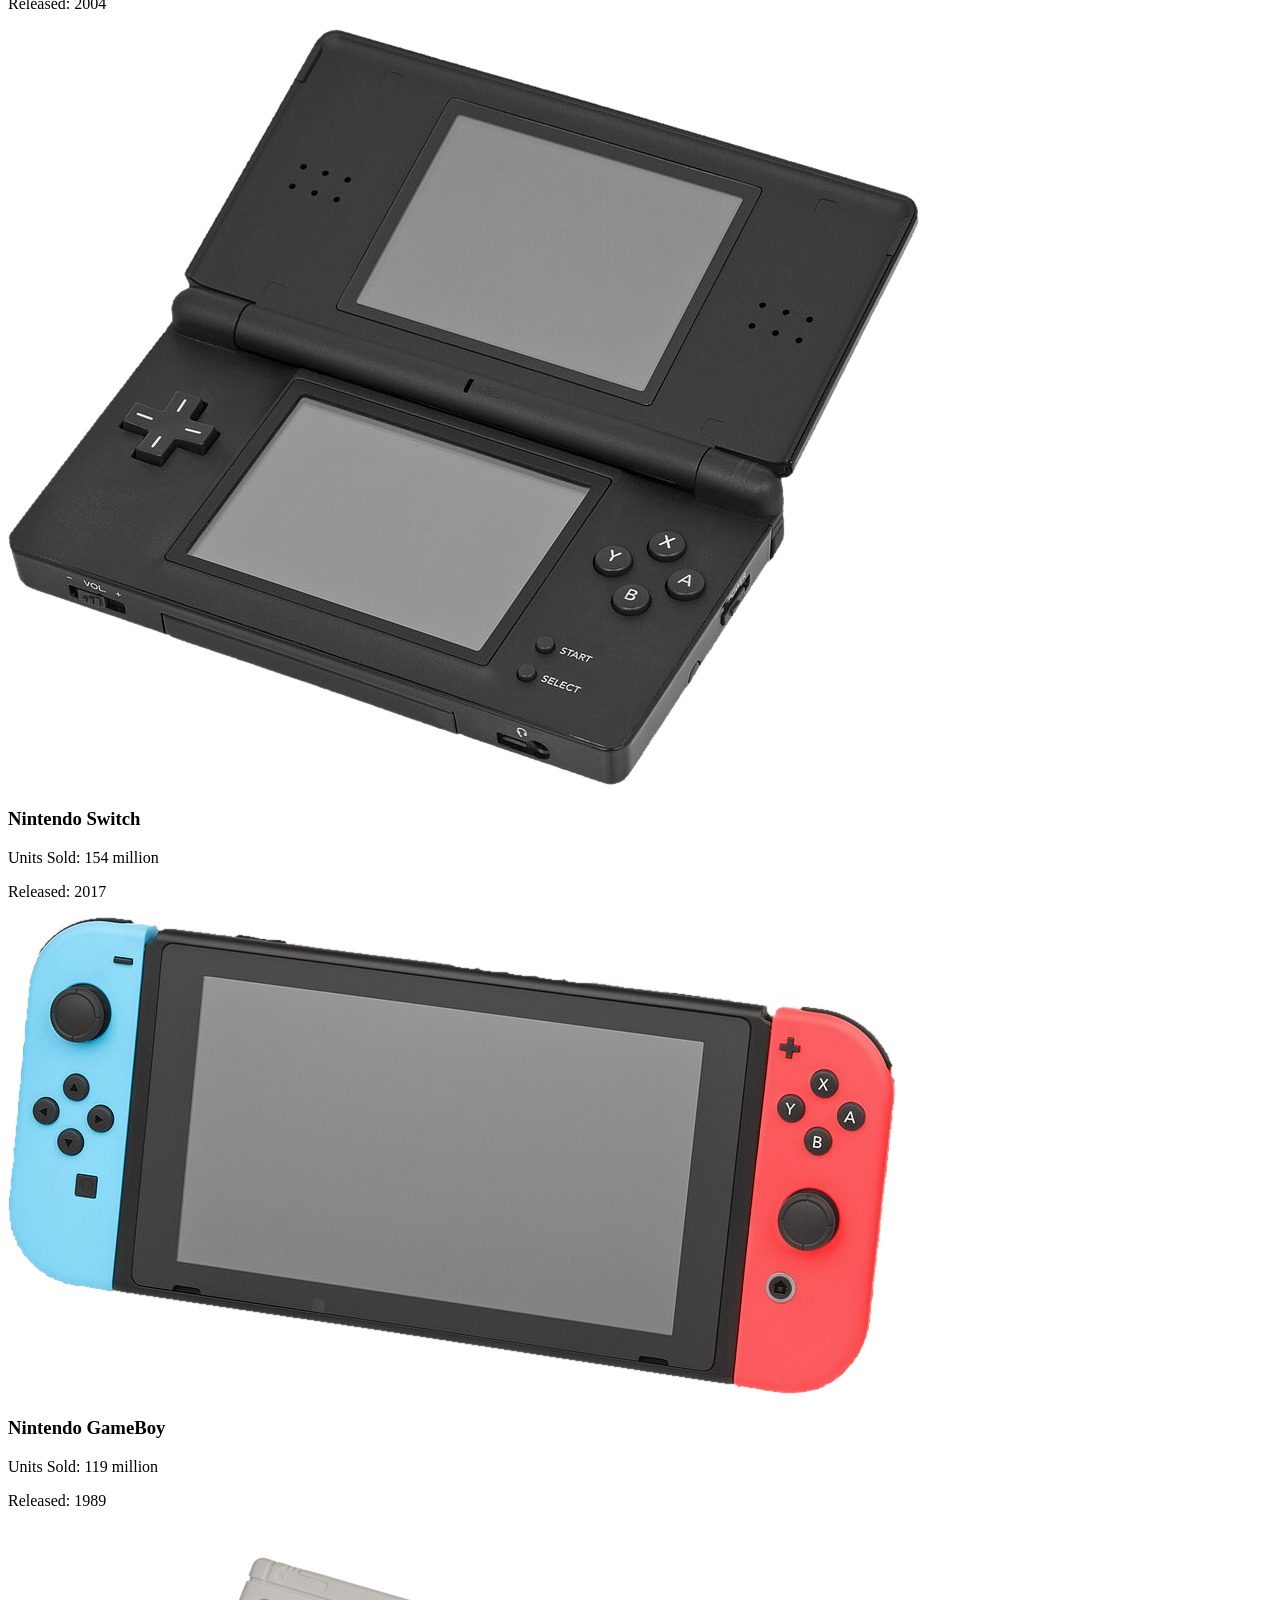
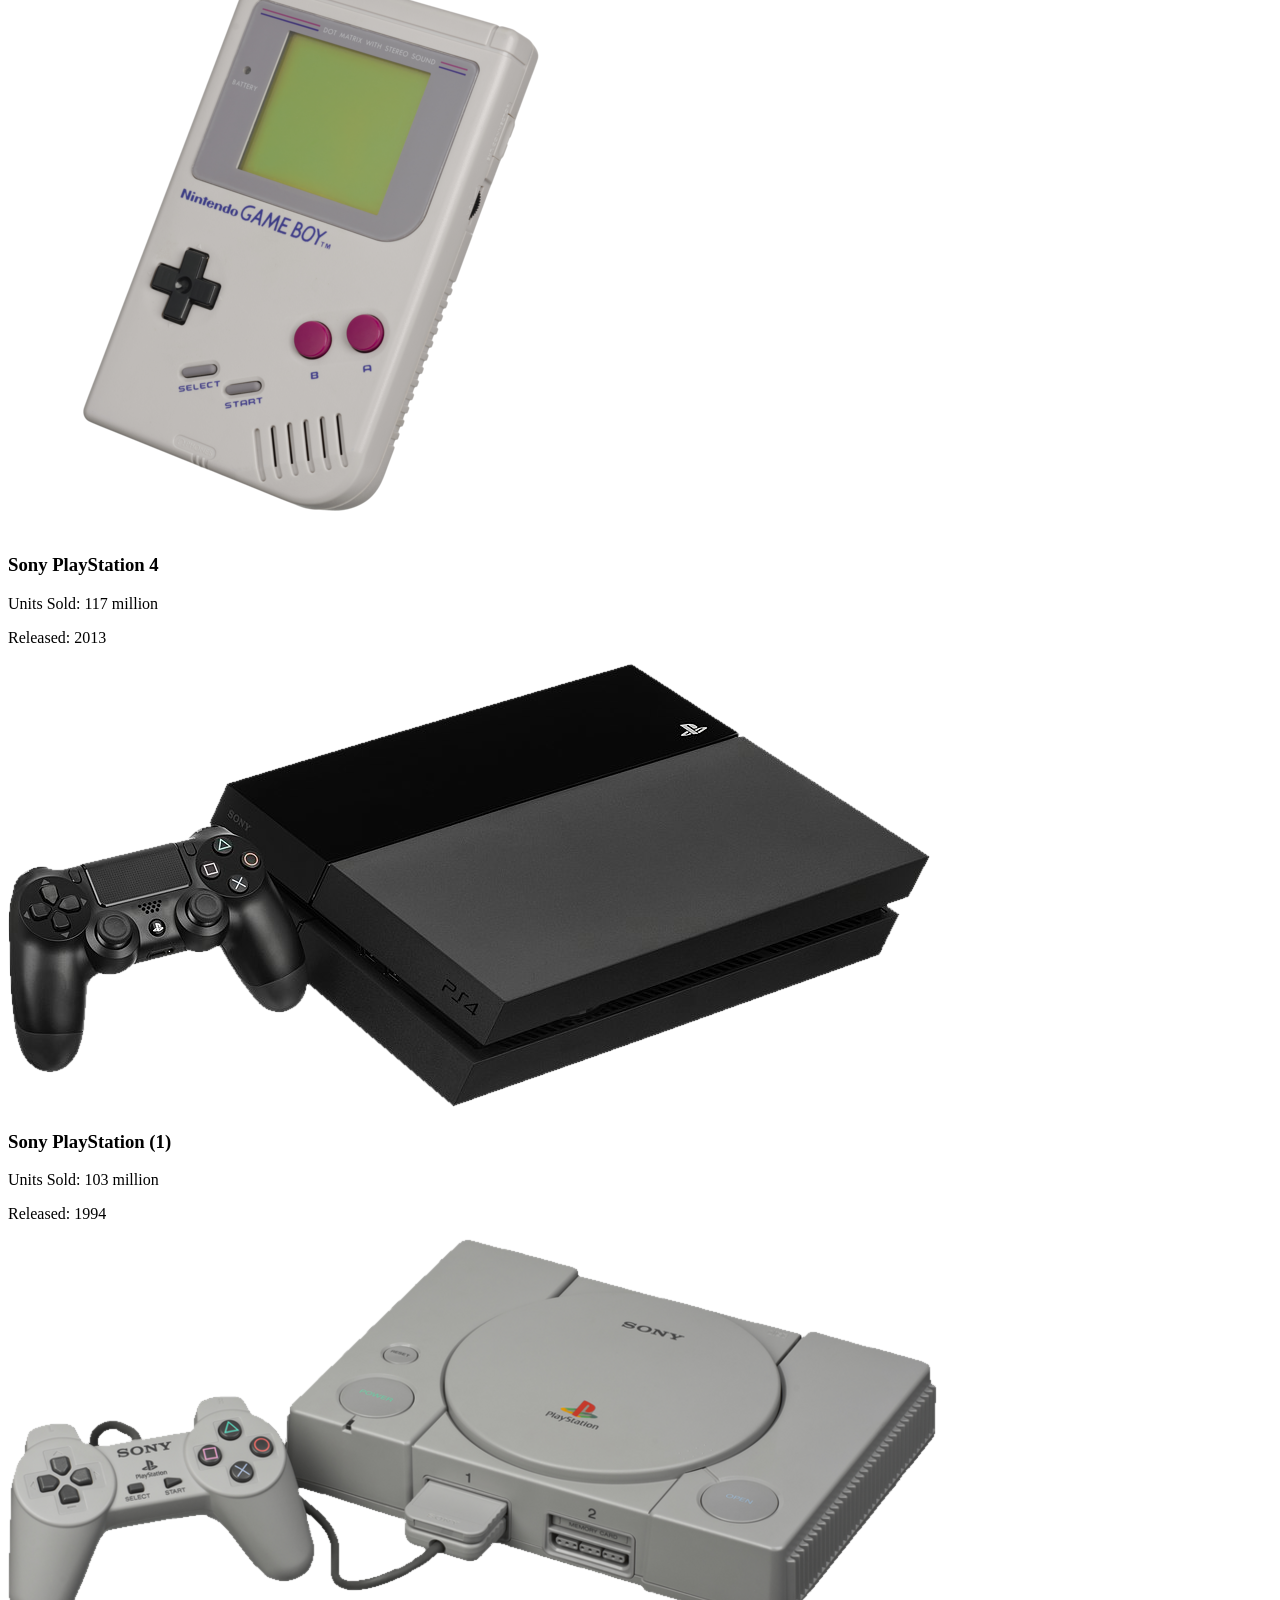
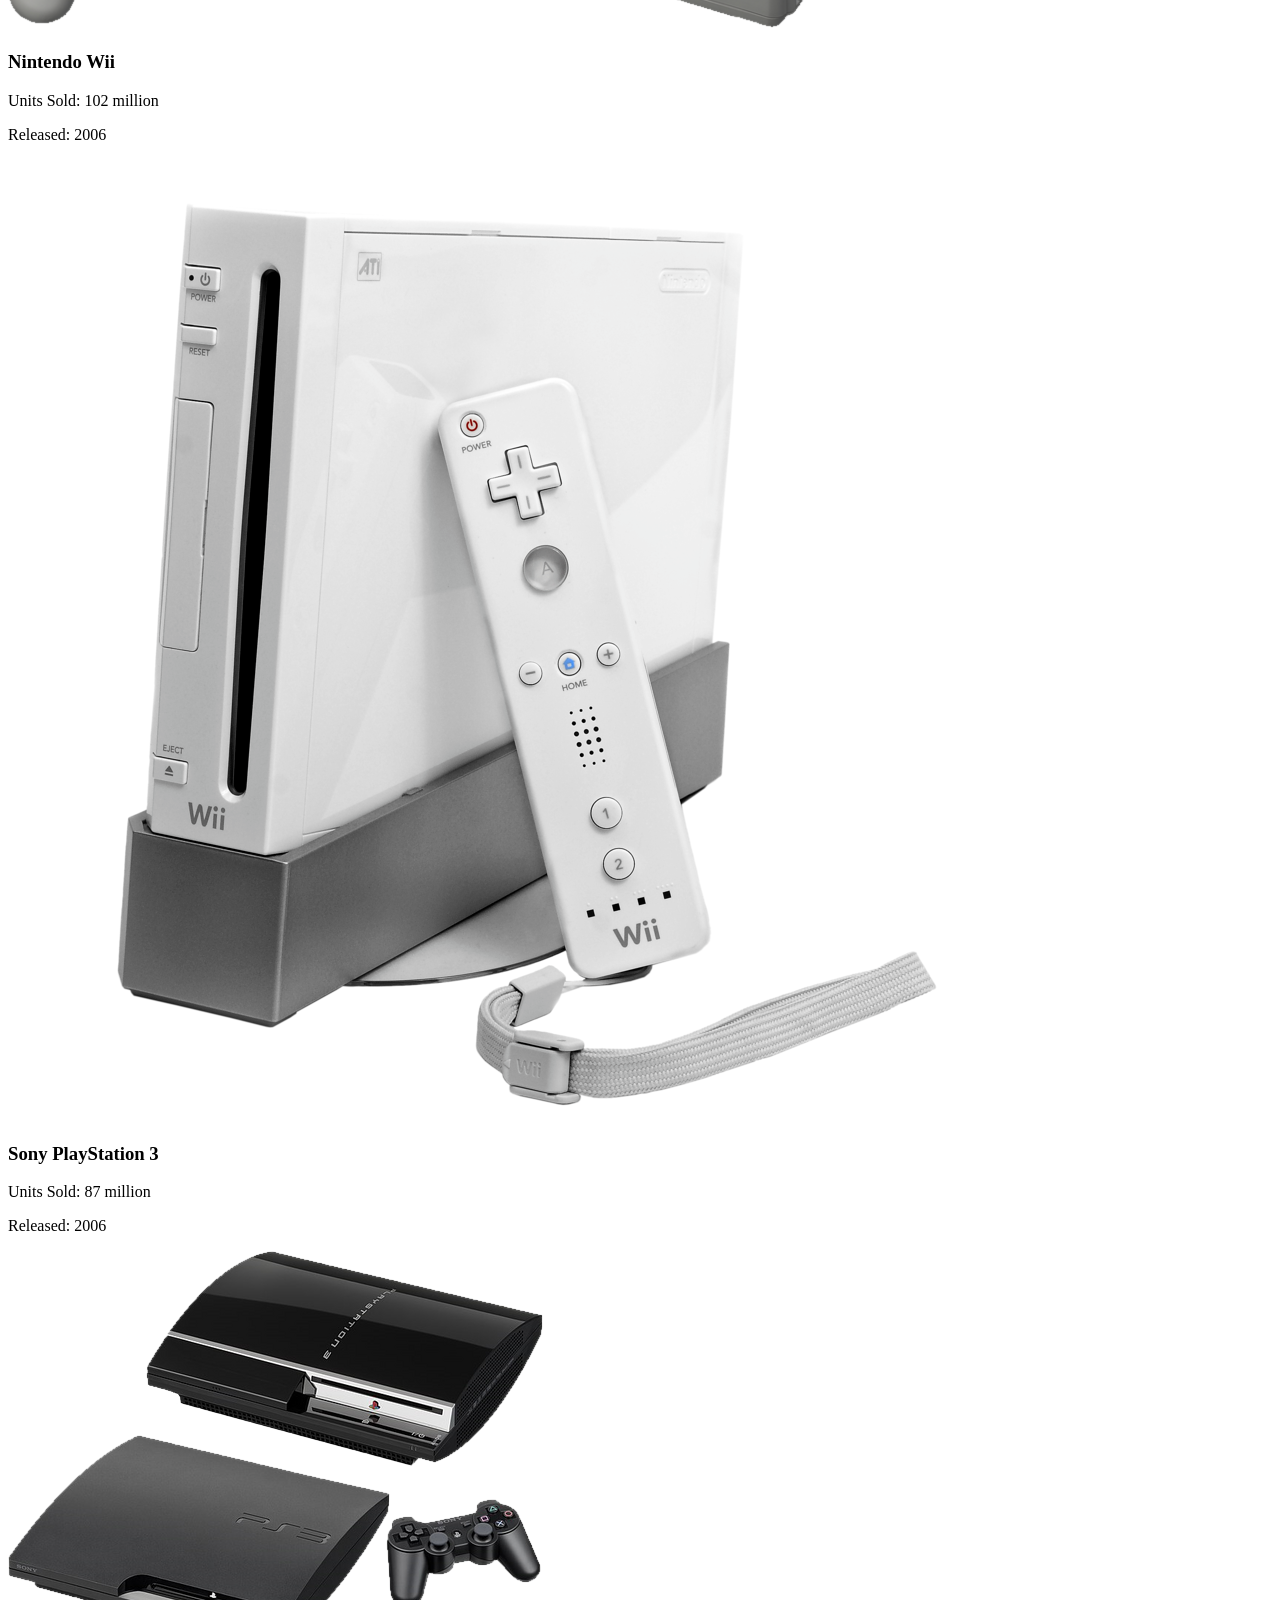
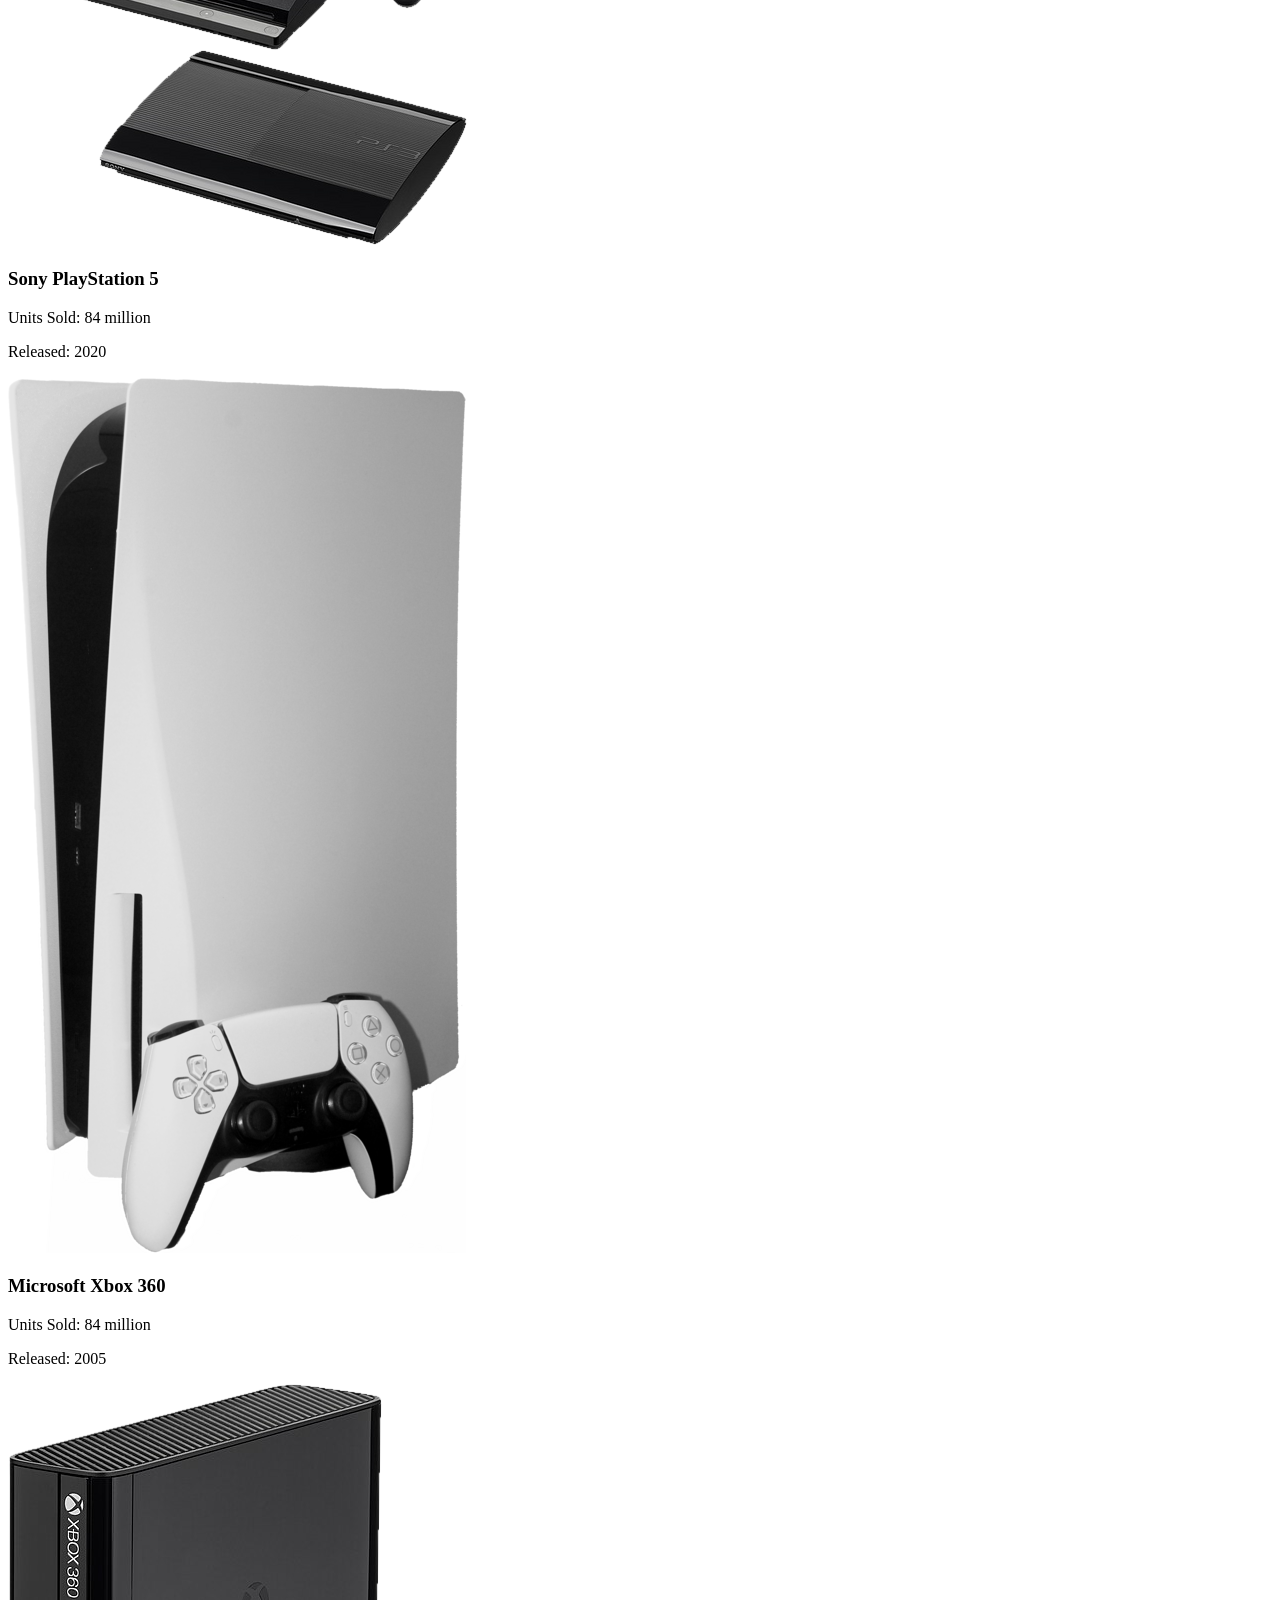
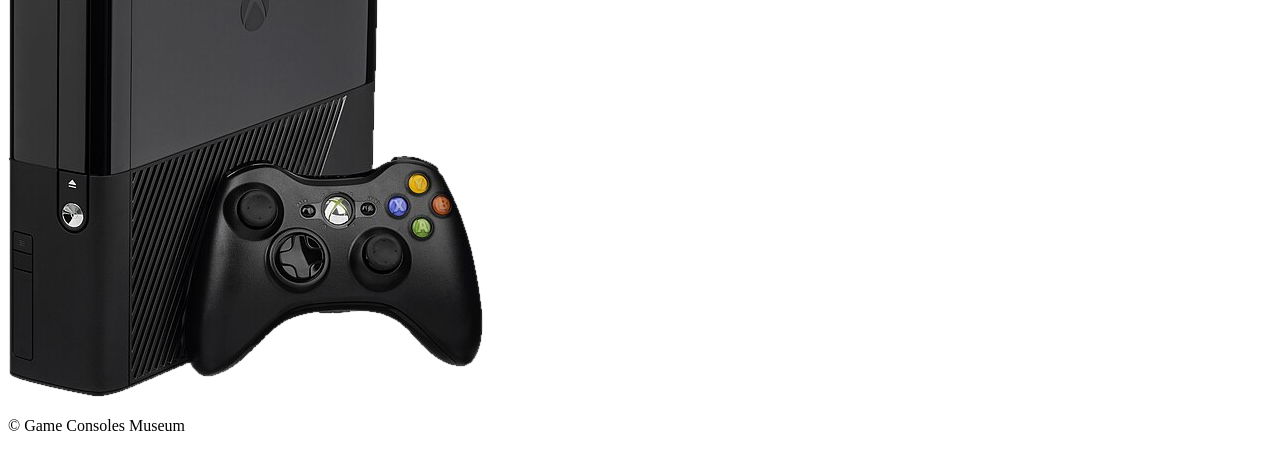
==== commit 12dc6a8e: "Updated title of each page" ====
--- a/index.html
+++ b/index.html
@@ -20,7 +20,7 @@
                 <a id="logo_container" href="../wdd130-kearl/index.html">
                     <img id="logo" src="images/logo.png">
                 </a>
-                <h1 id="title">Top 10 Best Selling Consoles Ranking</h1>
+                <div id="title"><h1 id="page_name">Home</h1><h2 id="site_name">Top 10 Best Selling Consoles Ranking</h2></div>
                 <nav>
                     <a class="nav_link" href="../wdd130-kearl/index.html">Home</a>
                     <a class="nav_link" href="../wdd130-kearl/fun_facts/index.html">Fun Facts</a>
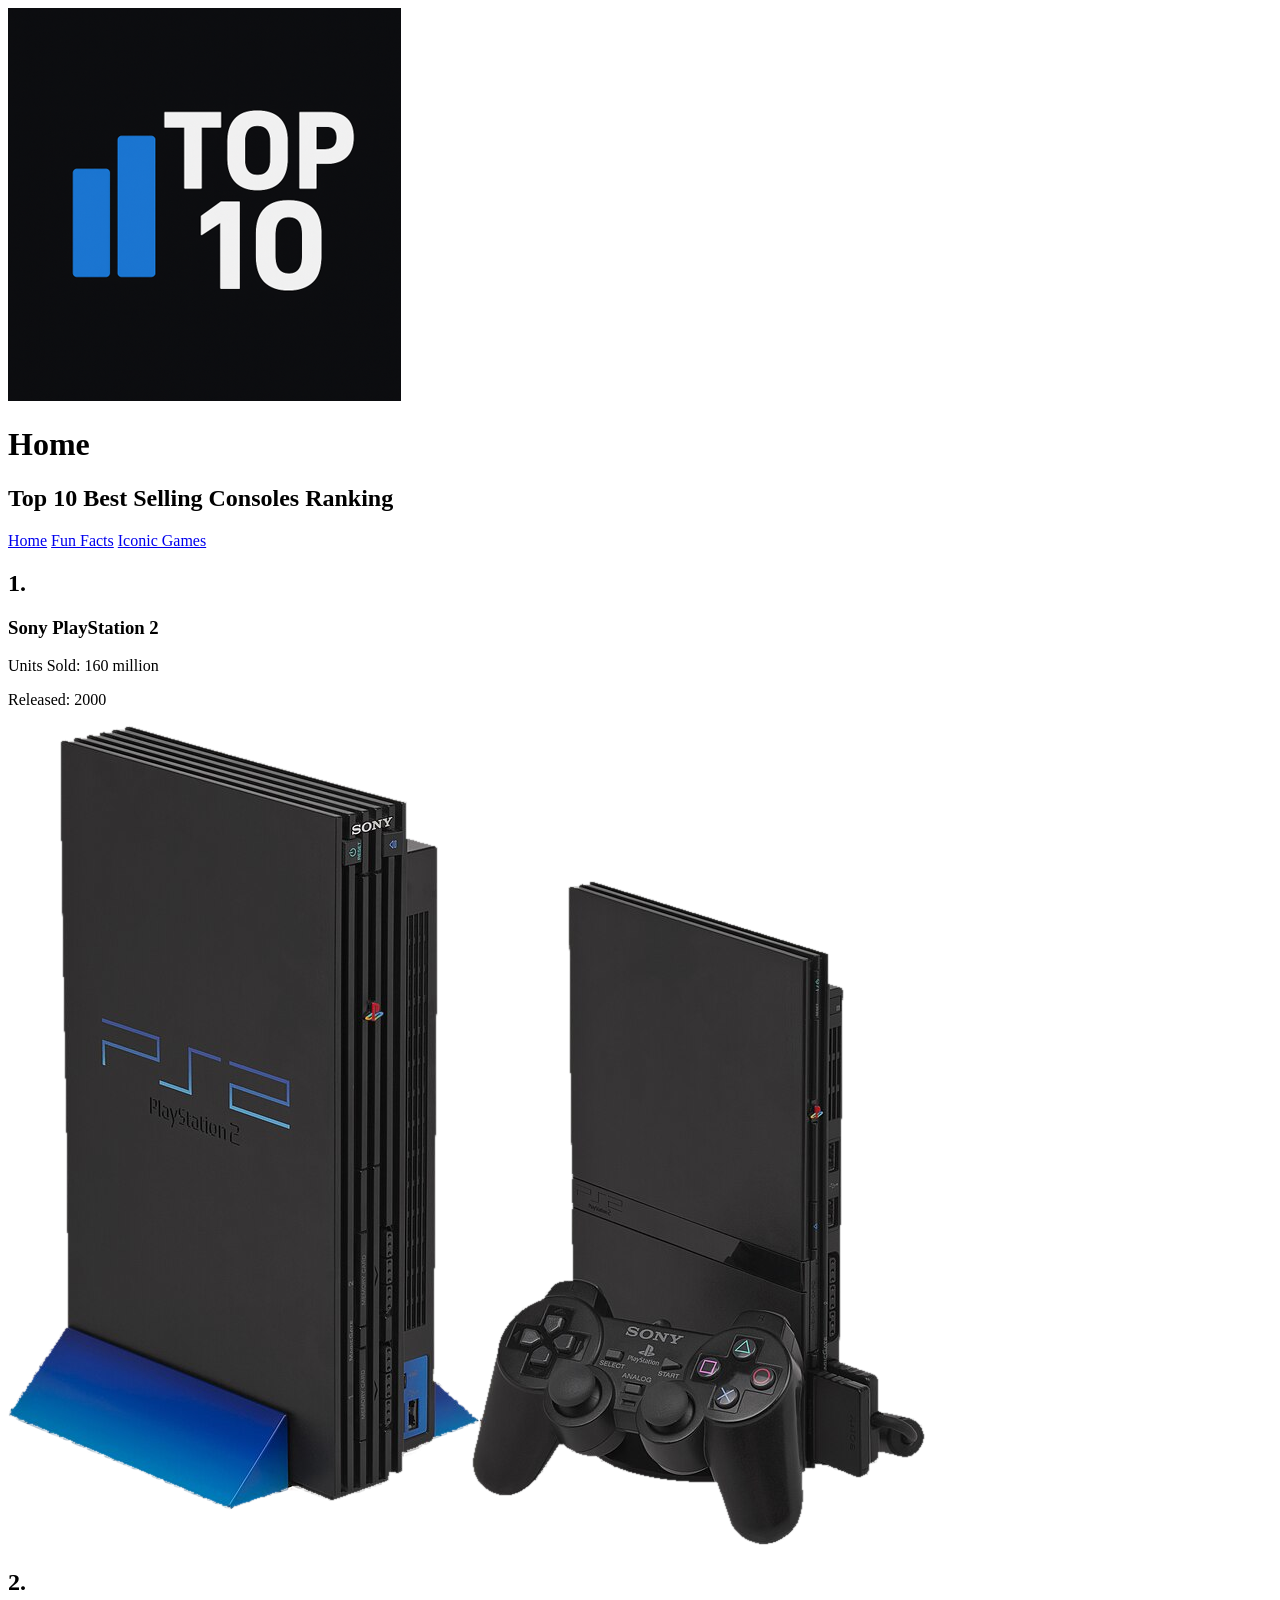
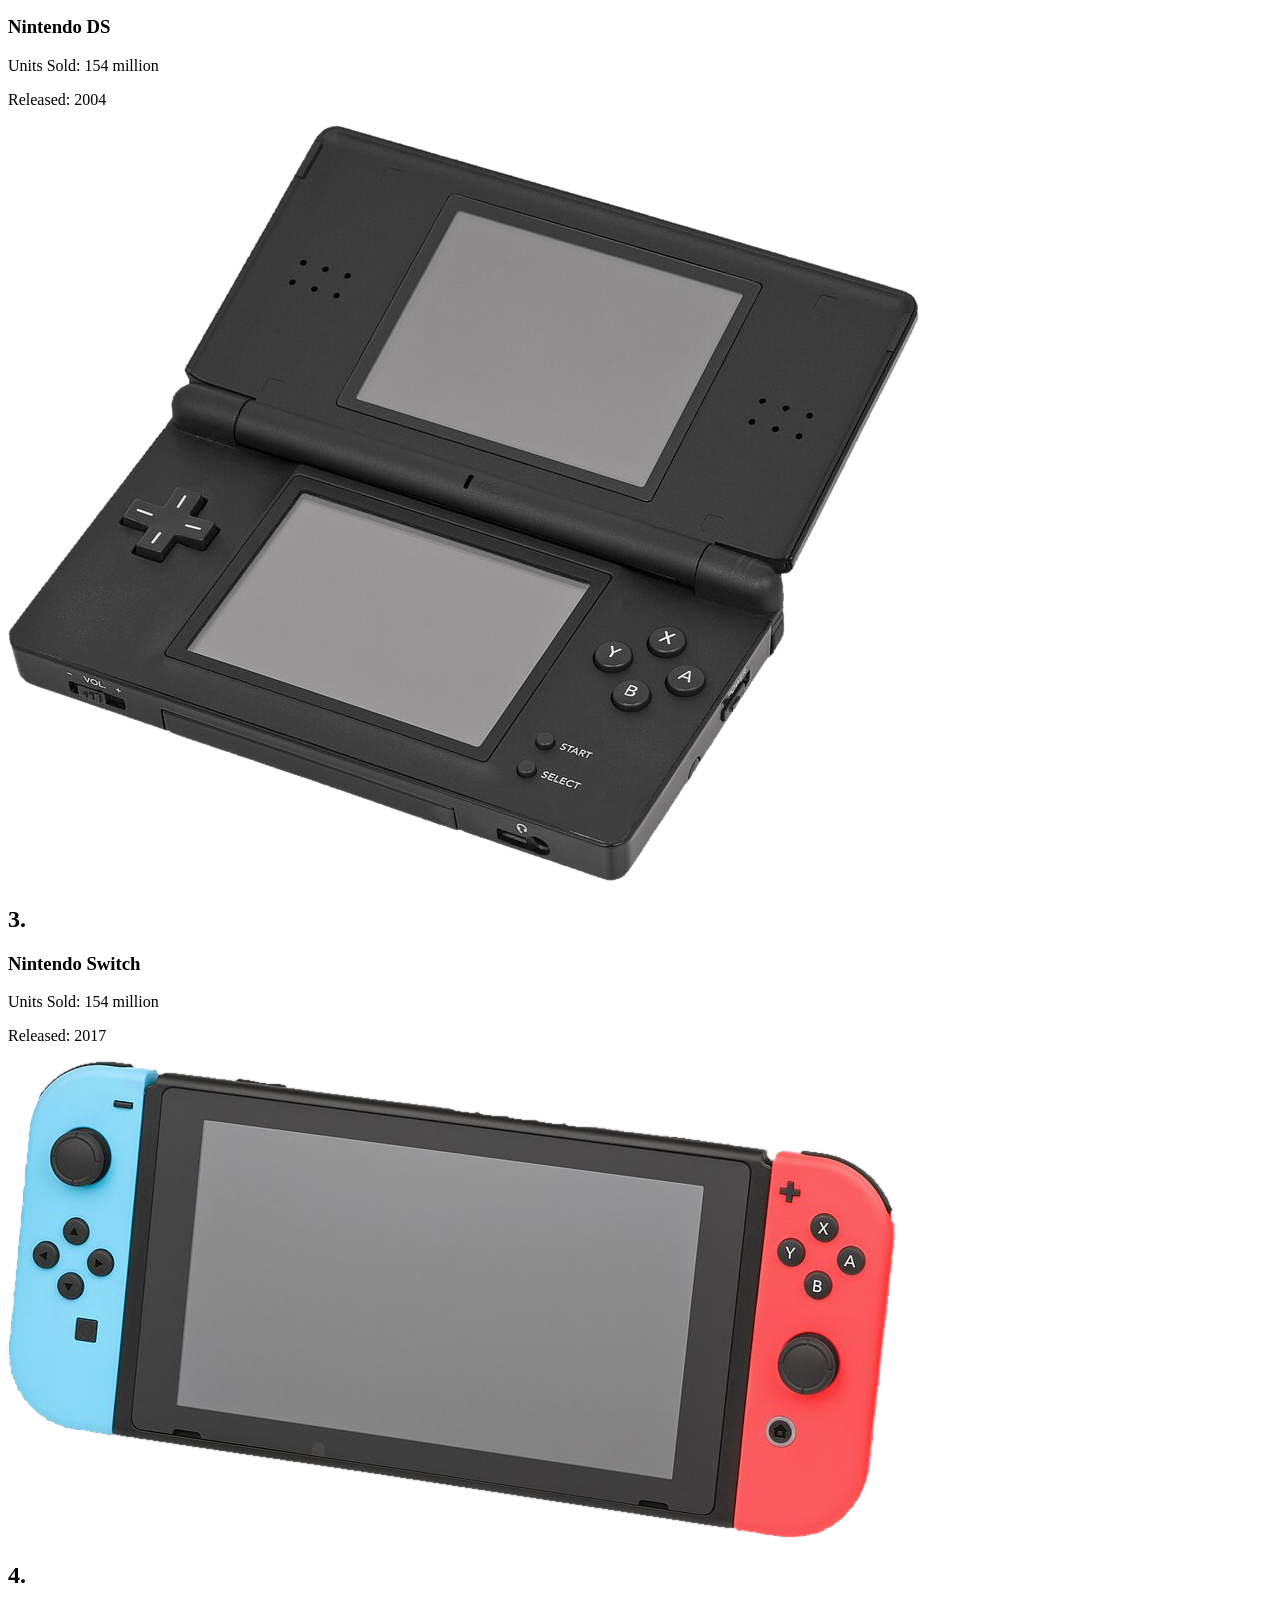
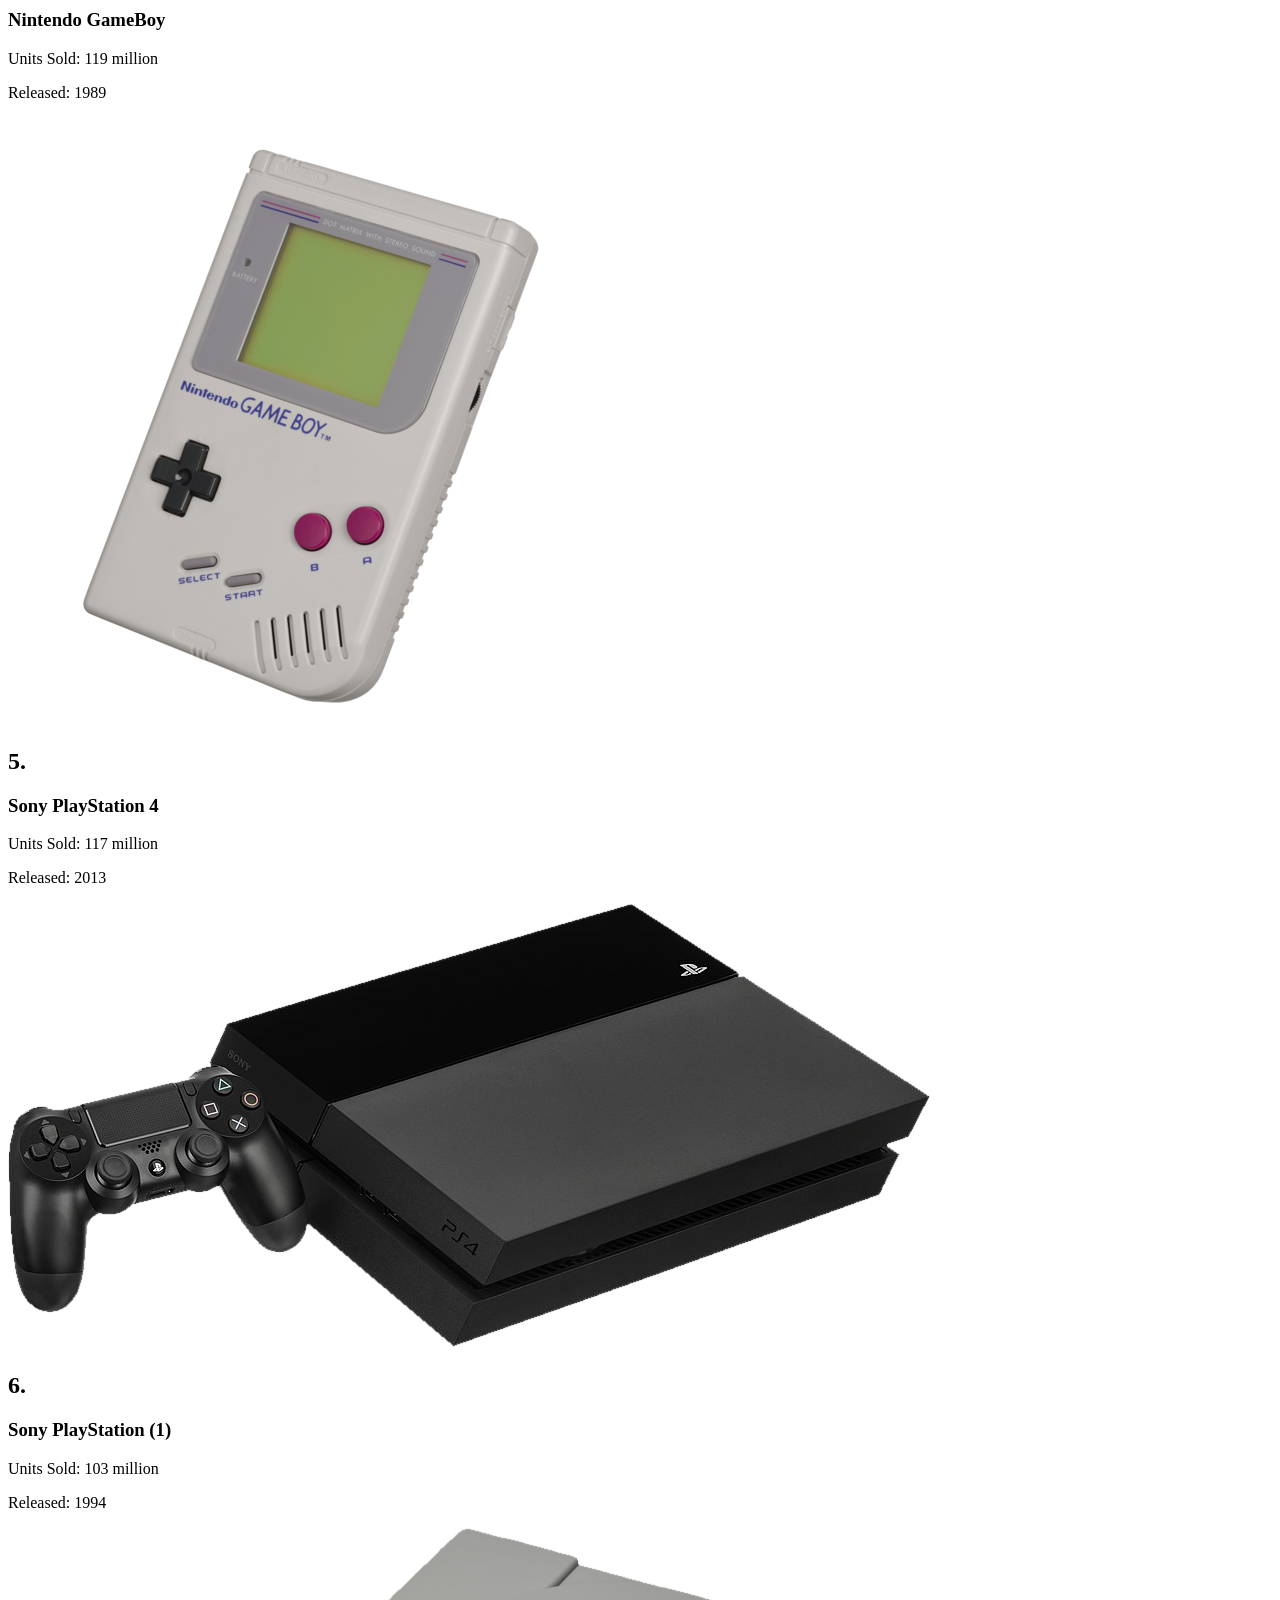
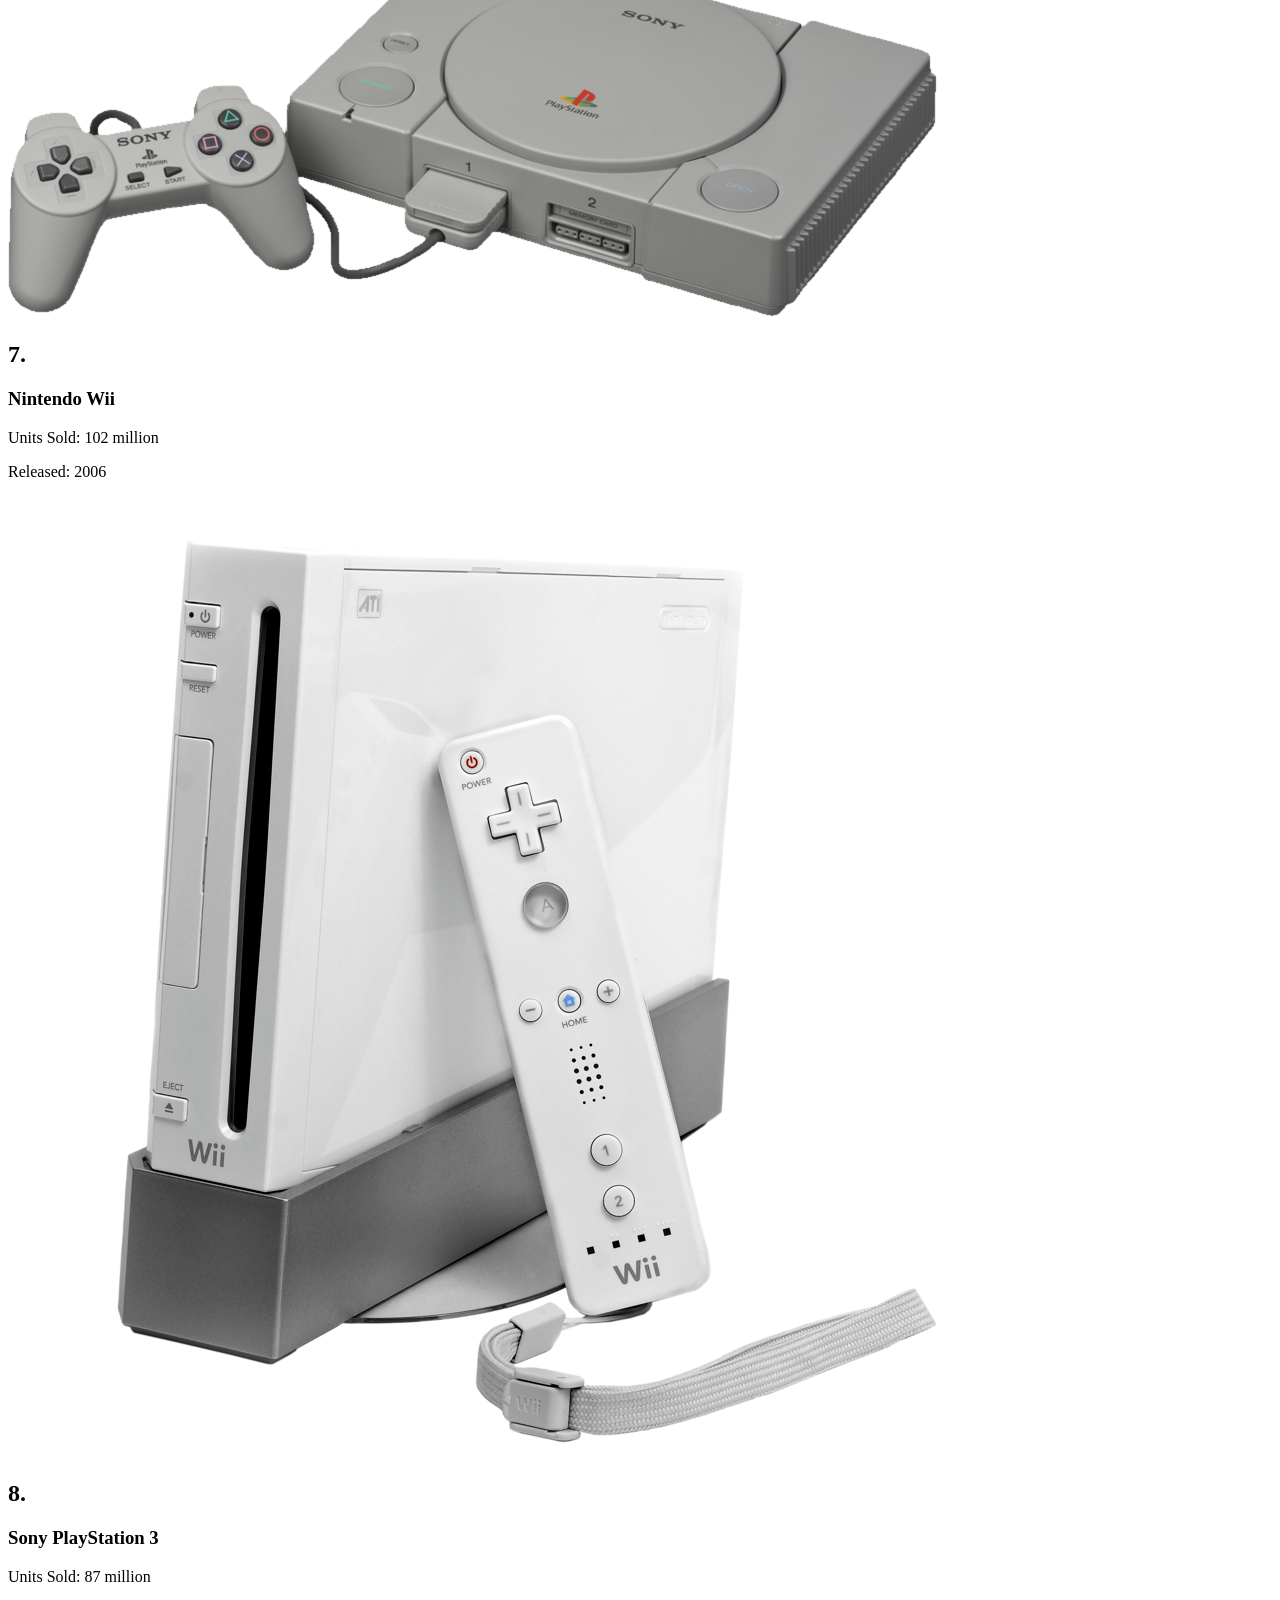
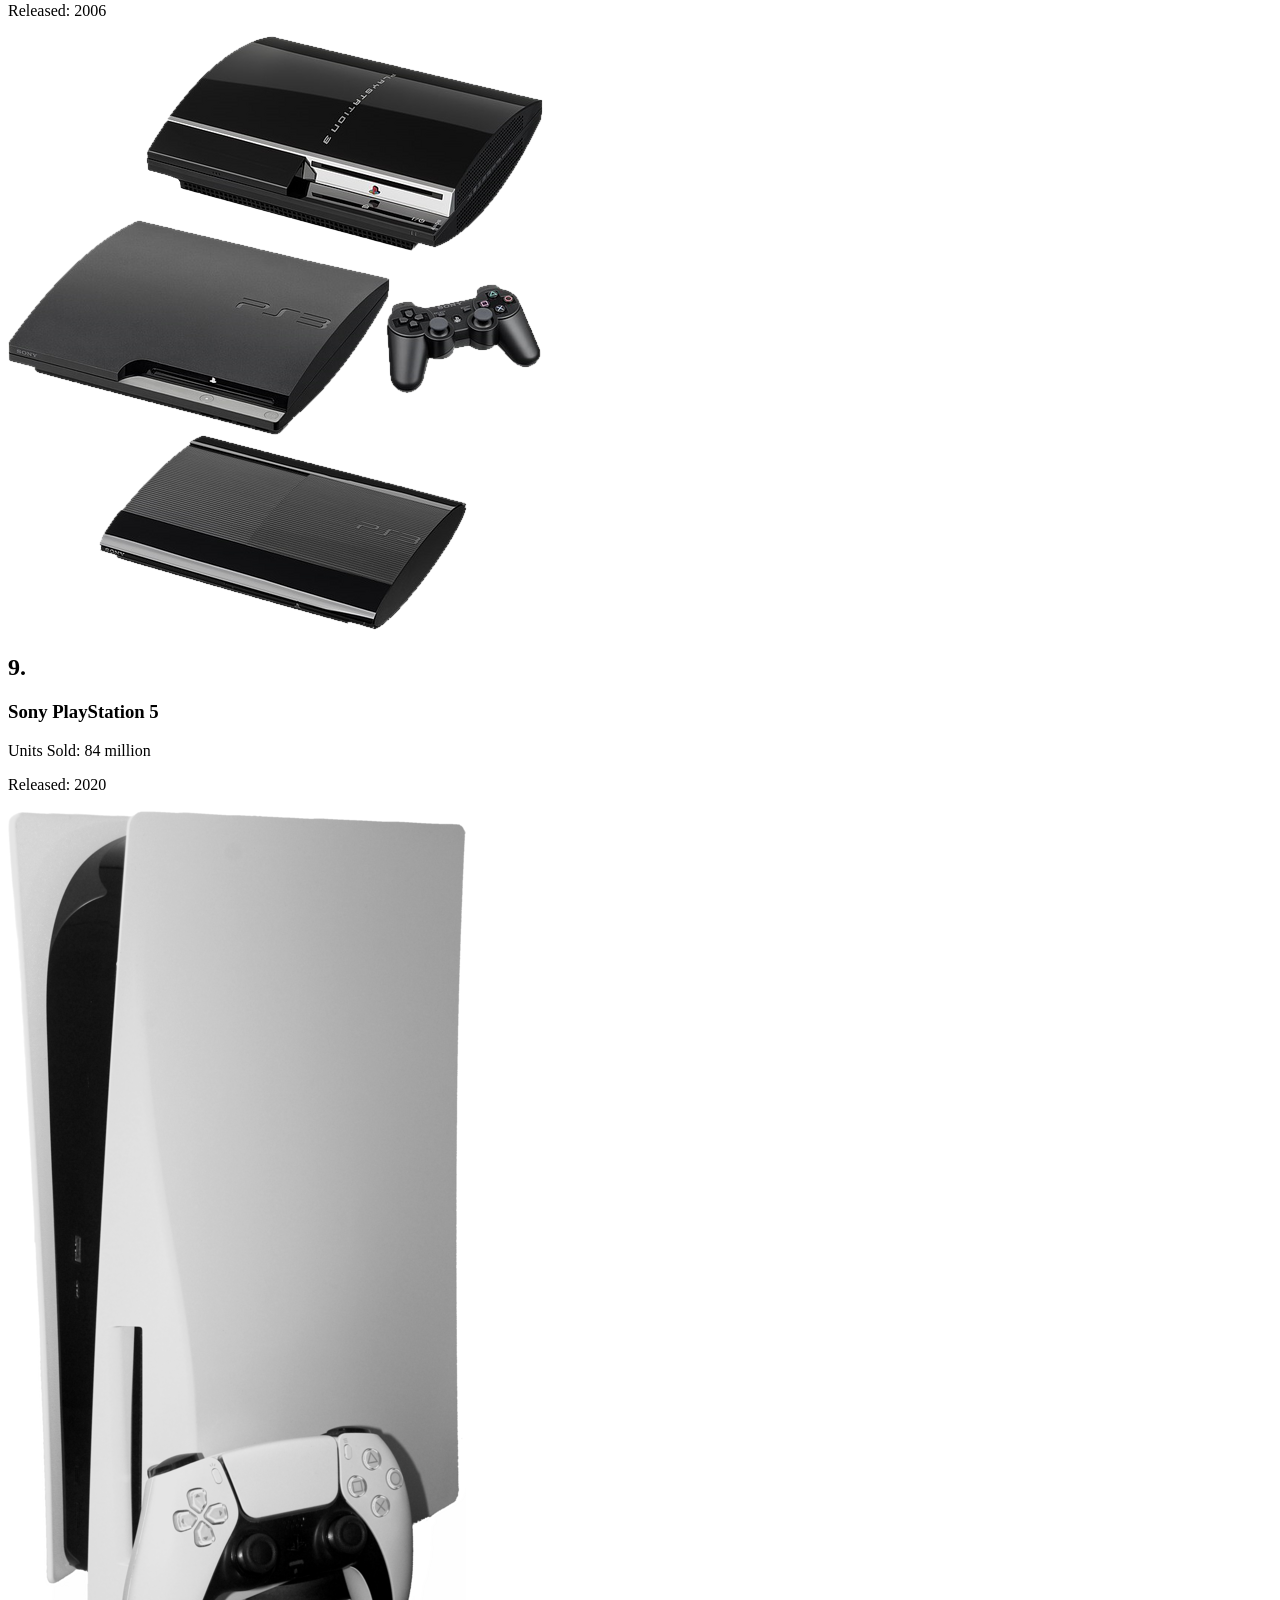
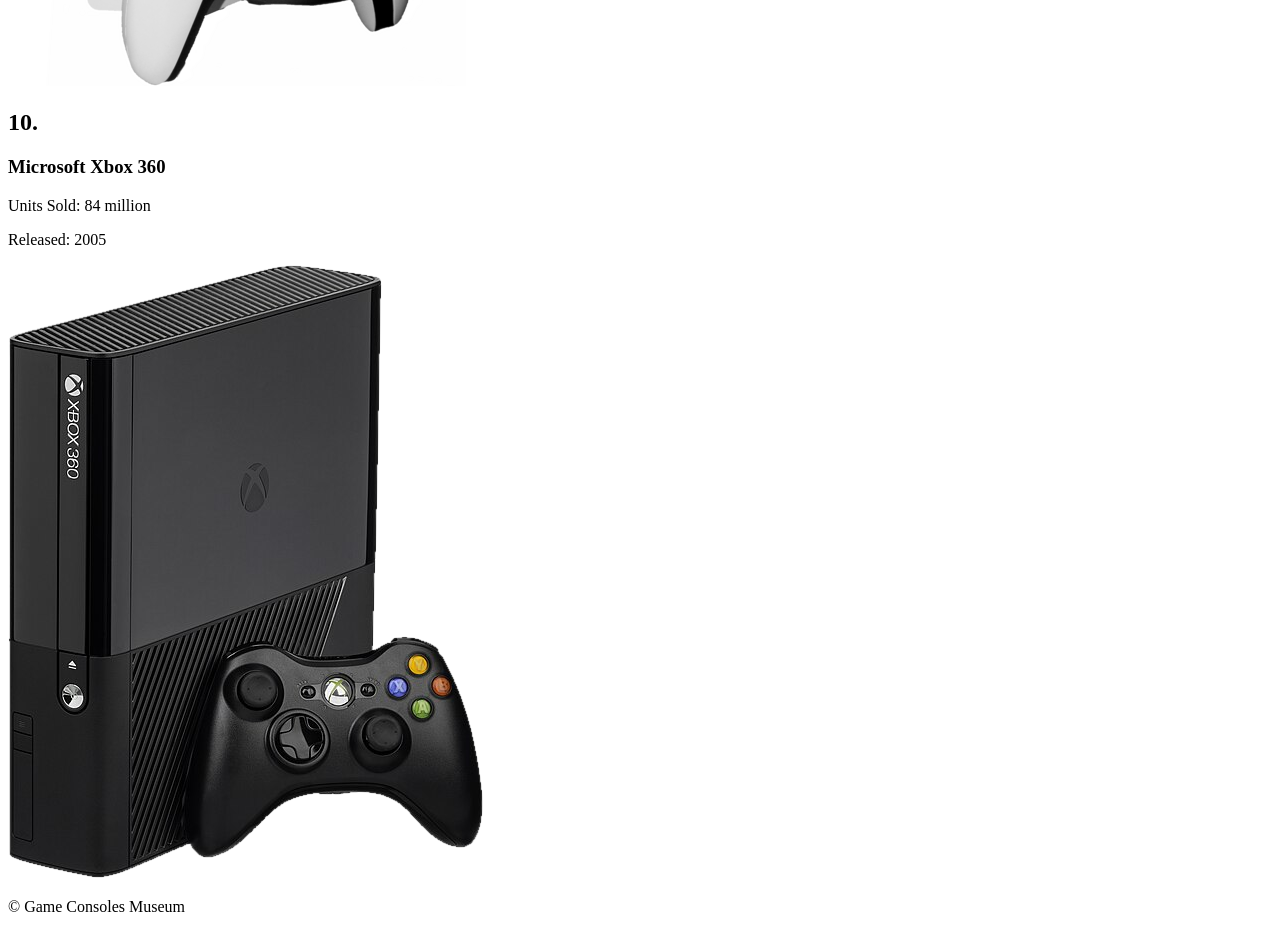
==== commit 4d65356b: "Updating home html and css" ====
--- a/index.html
+++ b/index.html
@@ -33,93 +33,93 @@
             <main>
                 
                 <section id="console_card_ps2" class="console_card">
+                    <h1 class="console_card_rank">1.</h1>
                     <h3 class="console_card_title">Sony PlayStation 2</h3>
                     <p class="console_card_units_sold">Units Sold: 160 million</p>
                     <p class="console_card_released">Released: 2000</p>
                     <!-- <p class="console_card_released">Released: 2000, Mar 4</p> -->
                     <img class="console_card_image" src="images/ps2_black.png" alt="play station 2 image">
-                    <div class="console_card_background"></div>
                 </section>
 
                 <section id="console_card_nintendo_ds" class="console_card">
+                    <h1 class="console_card_rank">2.</h1>
                     <h3 class="console_card_title">Nintendo DS</h3>
                     <p class="console_card_units_sold">Units Sold: 154 million</p>
                     <p class="console_card_released">Released: 2004</p>
                     <!-- <p class="console_card_released">Released: 2004, Nov 21 - US/CA</p> -->
                     <img class="console_card_image" src="images/nintendo_ds_lite_black.png" alt="nintendo ds lite image">
-                    <div class="console_card_background"></div>
                 </section>
 
                 <section id="console_card_nintendo_switch" class="console_card">
+                    <h1 class="console_card_rank">3.</h1>
                     <h3 class="console_card_title">Nintendo Switch</h3>
                     <p class="console_card_units_sold">Units Sold: 154 million</p>
                     <p class="console_card_released">Released: 2017</p>
                     <!-- <p class="console_card_released">Released: 2017, Mar 3</p> -->
                     <img class="console_card_image" src="images/nintendo_switch.png" alt="nintendo switch image">
-                    <div class="console_card_background"></div>
                 </section>
 
                 <section id="console_card_game_boy" class="console_card">
+                    <h1 class="console_card_rank">4.</h1>
                     <h3 class="console_card_title">Nintendo GameBoy</h3>
                     <p class="console_card_units_sold">Units Sold: 119 million</p>
                     <p class="console_card_released">Released: 1989</p>
                     <!-- <p class="console_card_released">Released: 1989, Jul 31 - US/CA</p> -->
                     <img class="console_card_image" src="images/nintendo_game_boy.png" alt="nintendo game boy image">
-                    <div class="console_card_background"></div>
                 </section>
 
                 <section id="console_card_ps4" class="console_card">
+                    <h1 class="console_card_rank">5.</h1>
                     <h3 class="console_card_title">Sony PlayStation 4</h3>
                     <p class="console_card_units_sold">Units Sold: 117 million</p>
                     <p class="console_card_released">Released: 2013</p>
                     <!-- <p class="console_card_released">Released: 2013, Nov 15 - US/CA</p> -->
                     <img class="console_card_image" src="images/ps4_black.png" alt="play station 4 image">
-                    <div class="console_card_background"></div>
                 </section>
 
                 <section id="console_card_ps1" class="console_card">
+                    <h1 class="console_card_rank">6.</h1>
                     <h3 class="console_card_title">Sony PlayStation (1)</h3>
                     <p class="console_card_units_sold">Units Sold: 103 million</p>
                     <p class="console_card_released">Released: 1994</p>
                     <!-- <p class="console_card_released">Released: 1994, Dec 3</p> -->
                     <img class="console_card_image" src="images/ps_scph_1000.png" alt="play station 1 image">
-                    <div class="console_card_background"></div>
                 </section>
 
                 <section id="console_console_wii" class="console_card">
+                    <h1 class="console_card_rank">7.</h1>
                     <h3 class="console_card_title">Nintendo Wii</h3>
                     <p class="console_card_units_sold">Units Sold: 102 million</p>
                     <p class="console_card_released">Released: 2006</p>
                     <!-- <p class="console_card_released">Released: 2006, Nov 19</p> -->
                     <img class="console_card_image" src="images/nintendo_wii.png" alt="nintendo wii image">
-                    <div class="console_card_background"></div>
                 </section>
 
                 <section id="console_console_ps3" class="console_card">
+                    <h1 class="console_card_rank">8.</h1>
                     <h3 class="console_card_title">Sony PlayStation 3</h3>
                     <p class="console_card_units_sold">Units Sold: 87 million</p>
                     <p class="console_card_released">Released: 2006</p>
                     <!-- <p class="console_card_released">Released: 2006, Nov 17 - US/CA</p> -->
                     <img class="console_card_image" src="images/ps3_black.png" alt="play station 3 image">
-                    <div class="console_card_background"></div>
                 </section>
 
                 <section id="console_console_ps5" class="console_card">
+                    <h1 class="console_card_rank">9.</h1>
                     <h3 class="console_card_title">Sony PlayStation 5</h3>
                     <p class="console_card_units_sold">Units Sold: 84 million</p>
                     <p class="console_card_released">Released: 2020</p>
                     <!-- <p class="console_card_released">Released: 2020, Nov 12</p> -->
                     <img class="console_card_image" src="images/ps5_white.png" alt="play station 5 image">
-                    <div class="console_card_background"></div>
                 </section>
 
                 <section id="console_console_xbox_360" class="console_card">
+                    <h1 class="console_card_rank">10.</h1>
                     <h3 class="console_card_title">Microsoft Xbox 360</h3>
                     <p class="console_card_units_sold">Units Sold: 84 million</p>
                     <p class="console_card_released">Released: 2005</p>
                     <!-- <p class="console_card_released">Released: 2005, Nov 2</p> -->
                     <img class="console_card_image" src="images/xbox_360_black.png" alt="xbox 360 image">
-                    <div class="console_card_background"></div>
                 </section>
 
             </main>
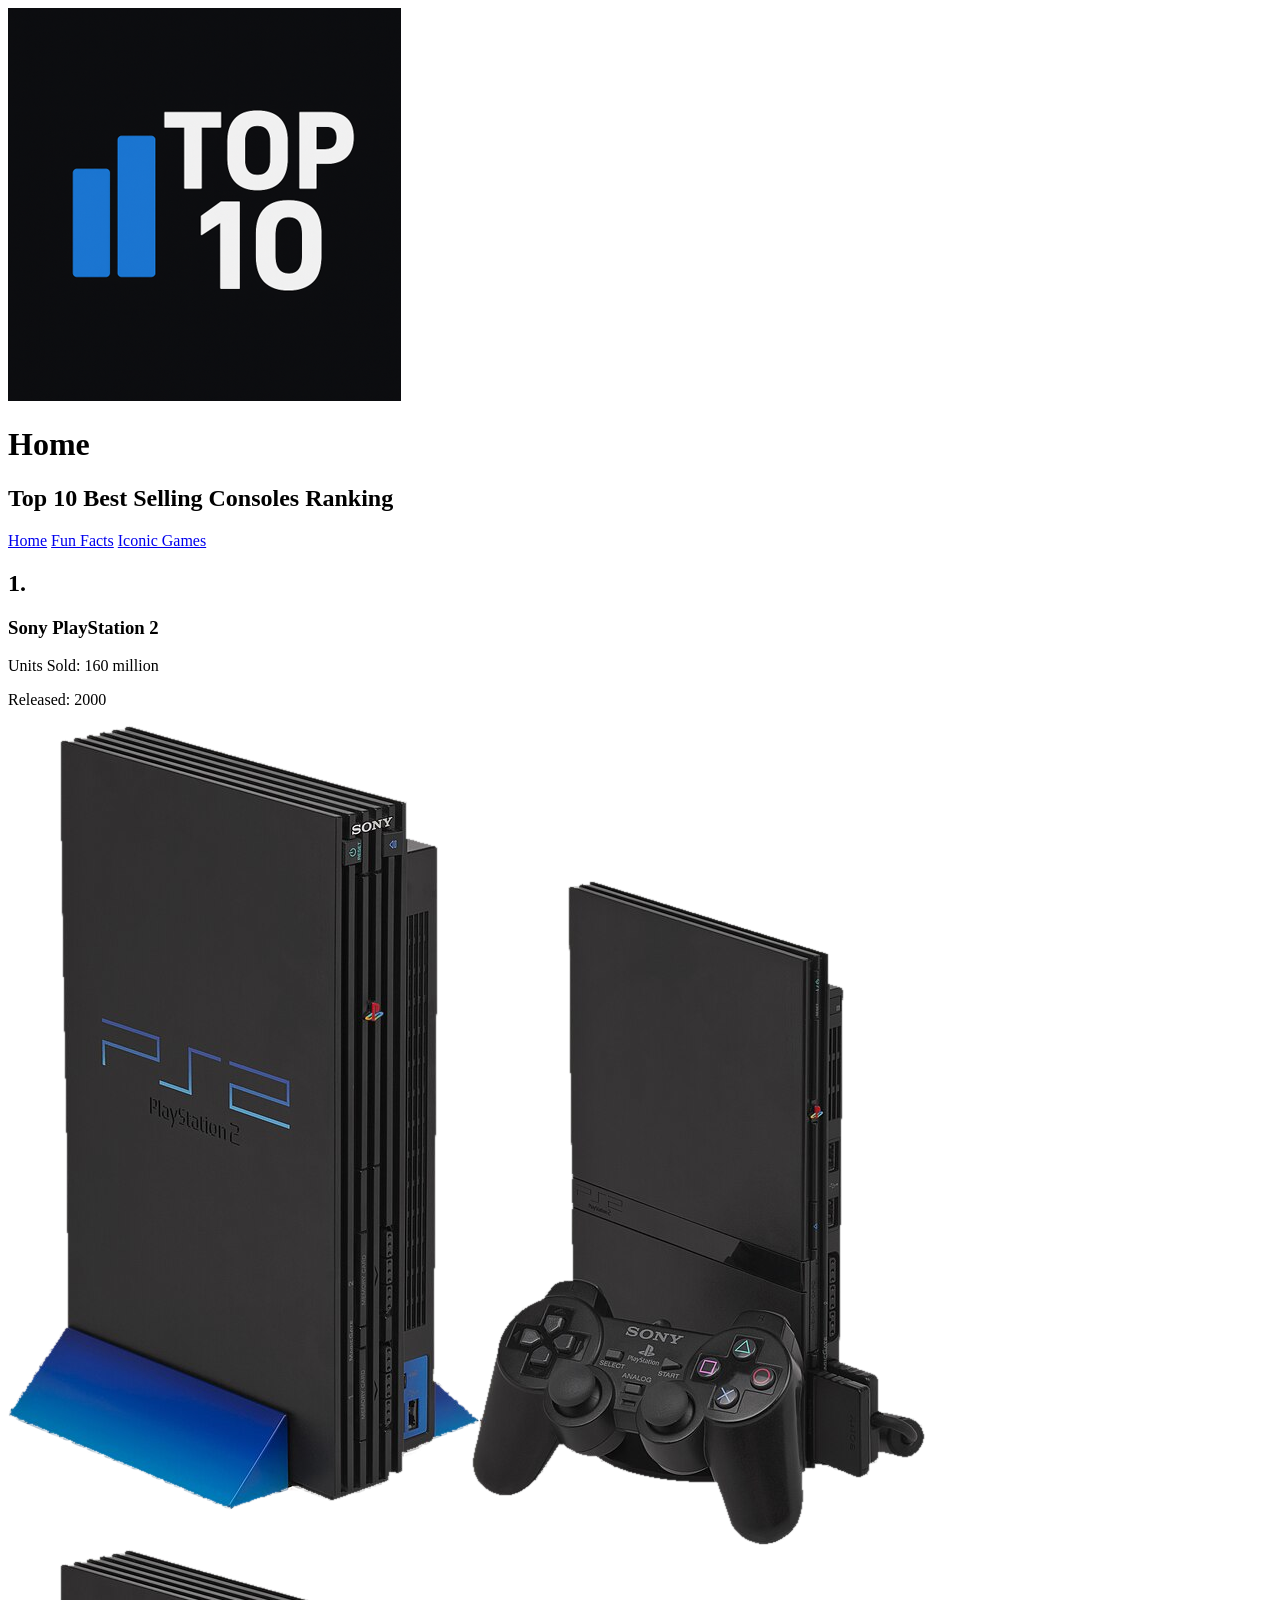
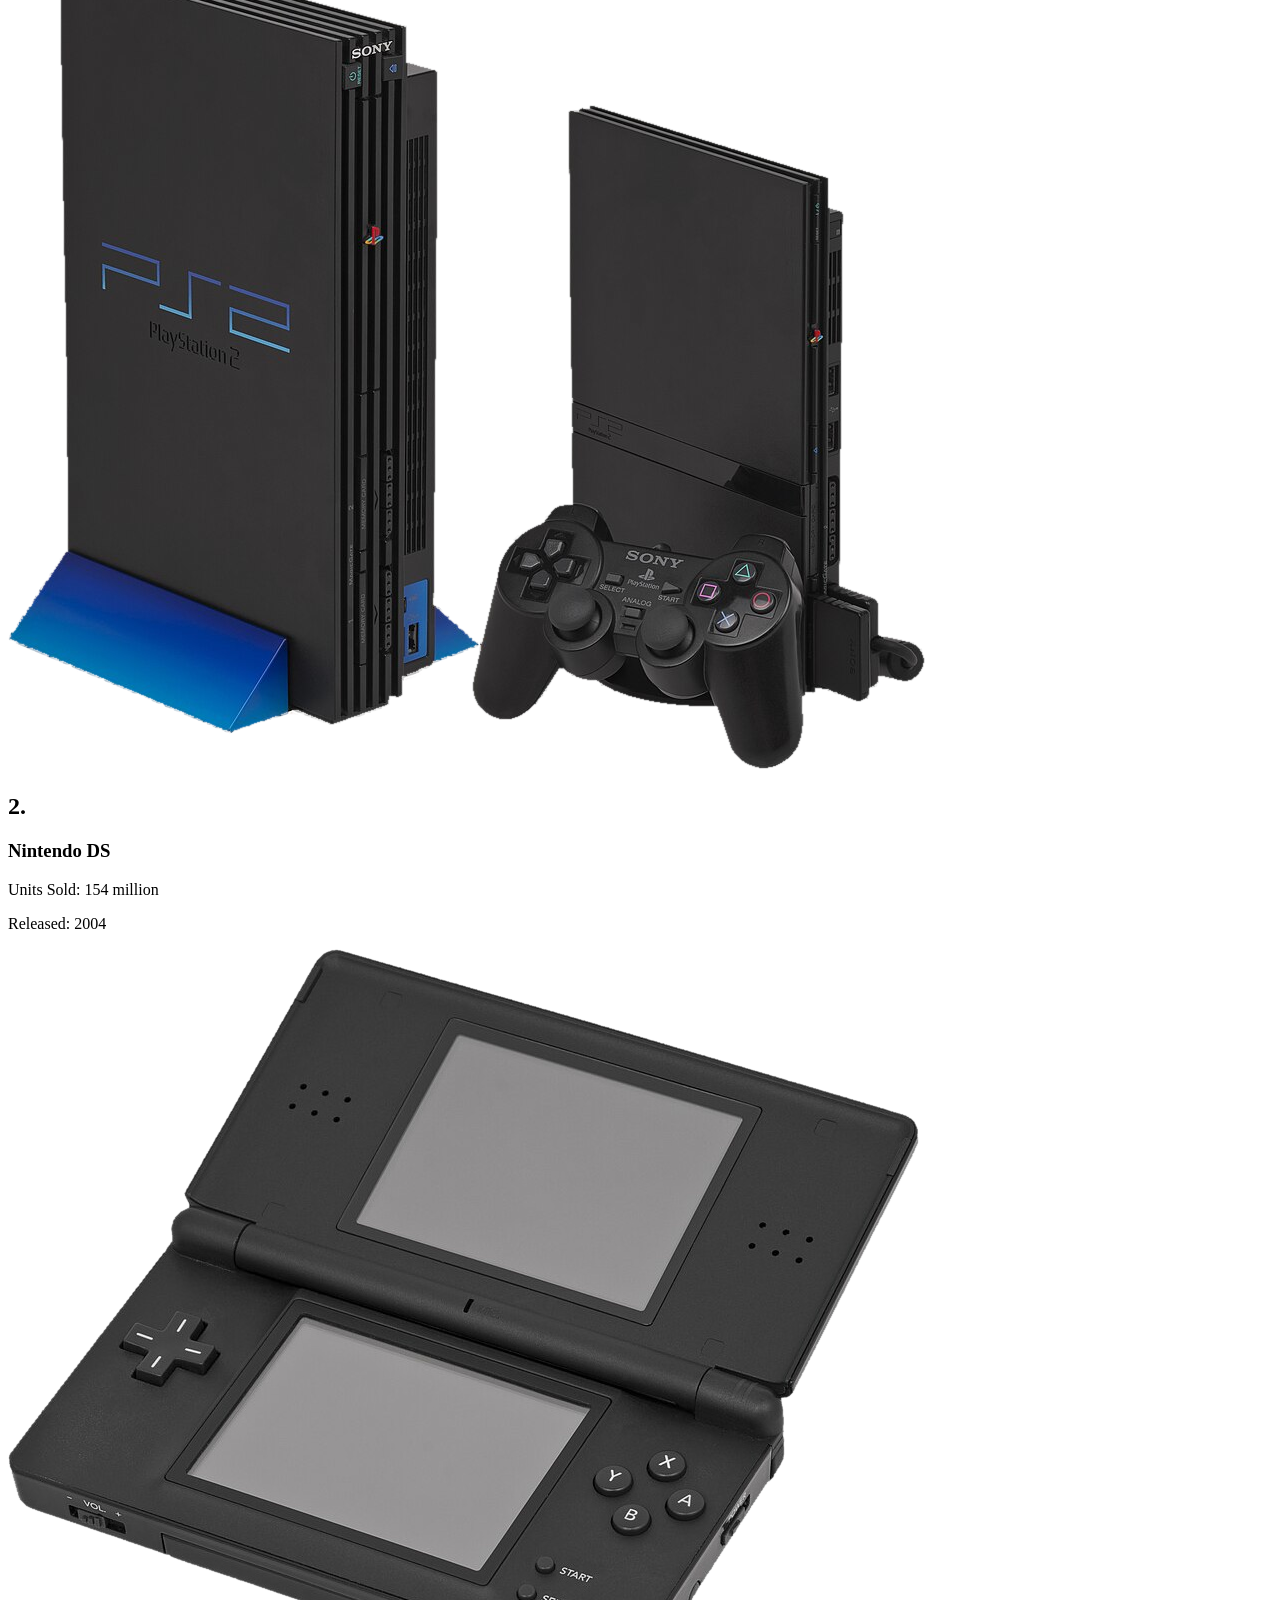
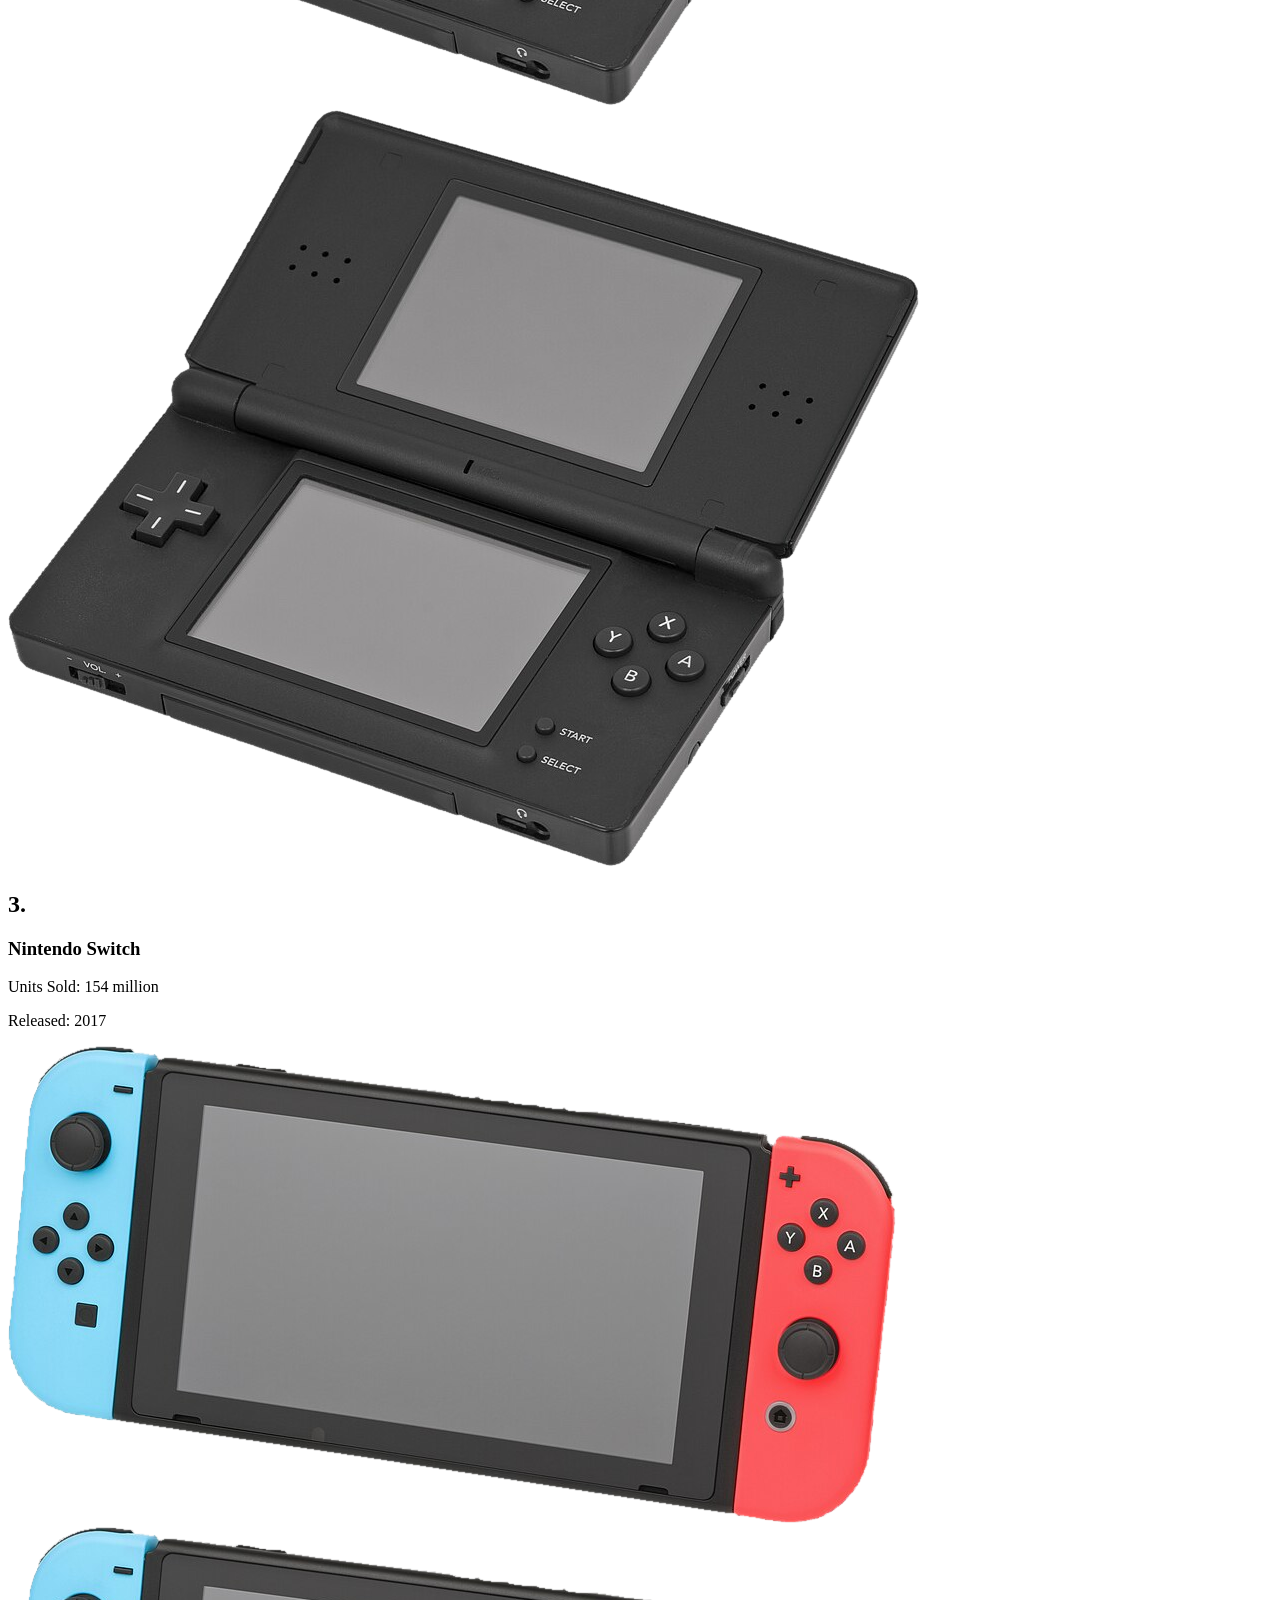
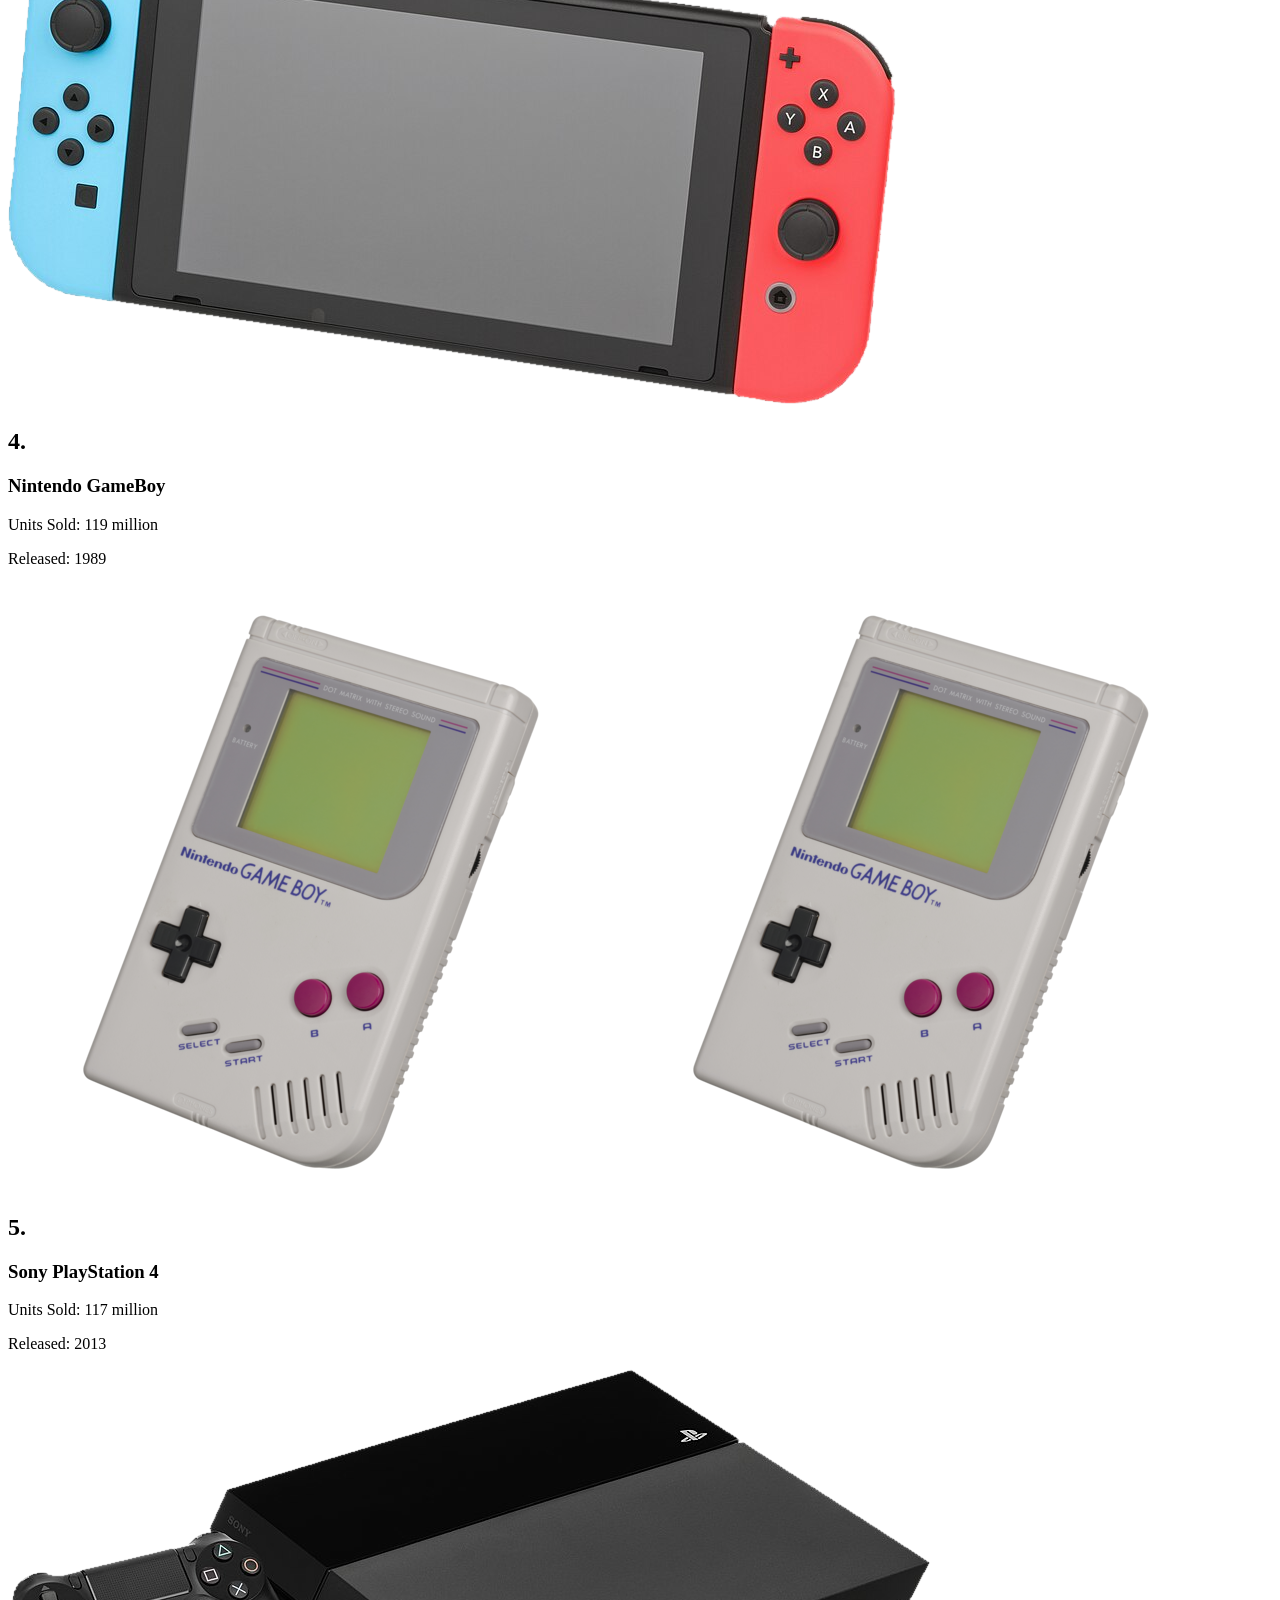
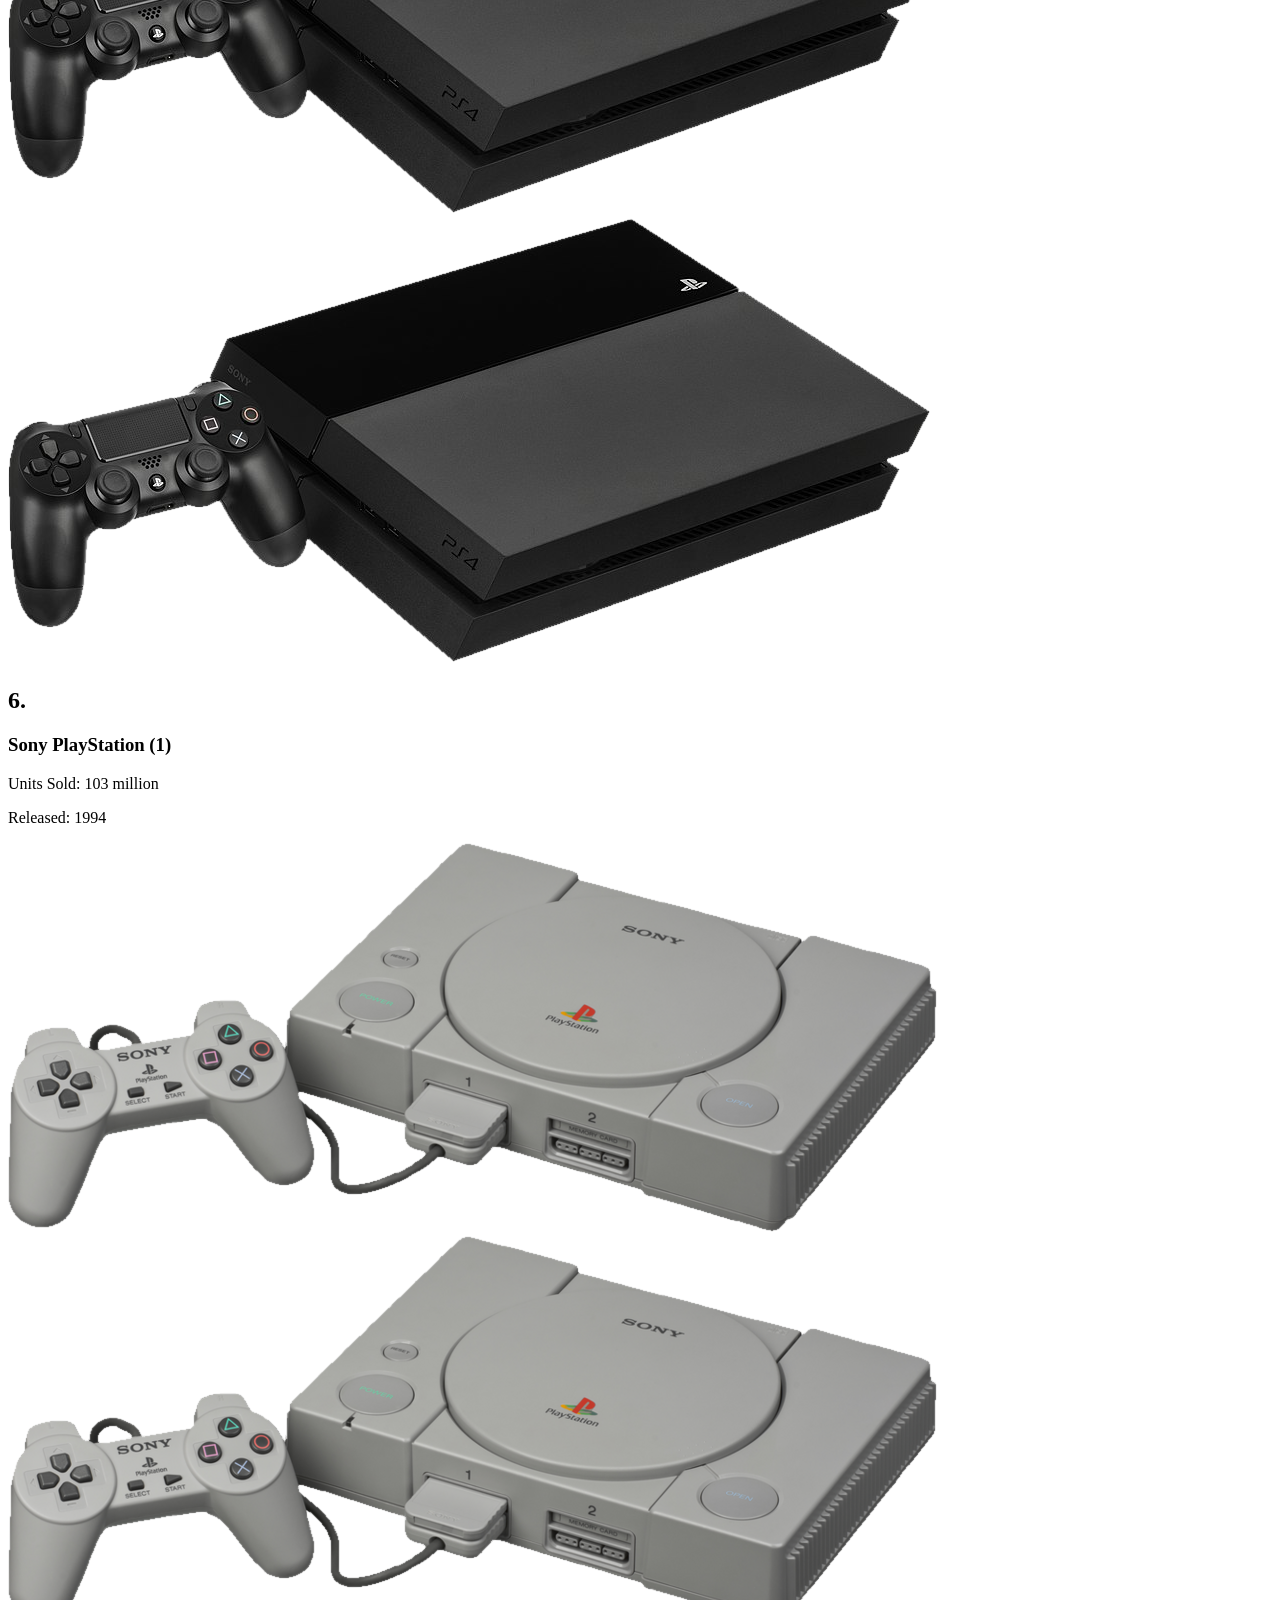
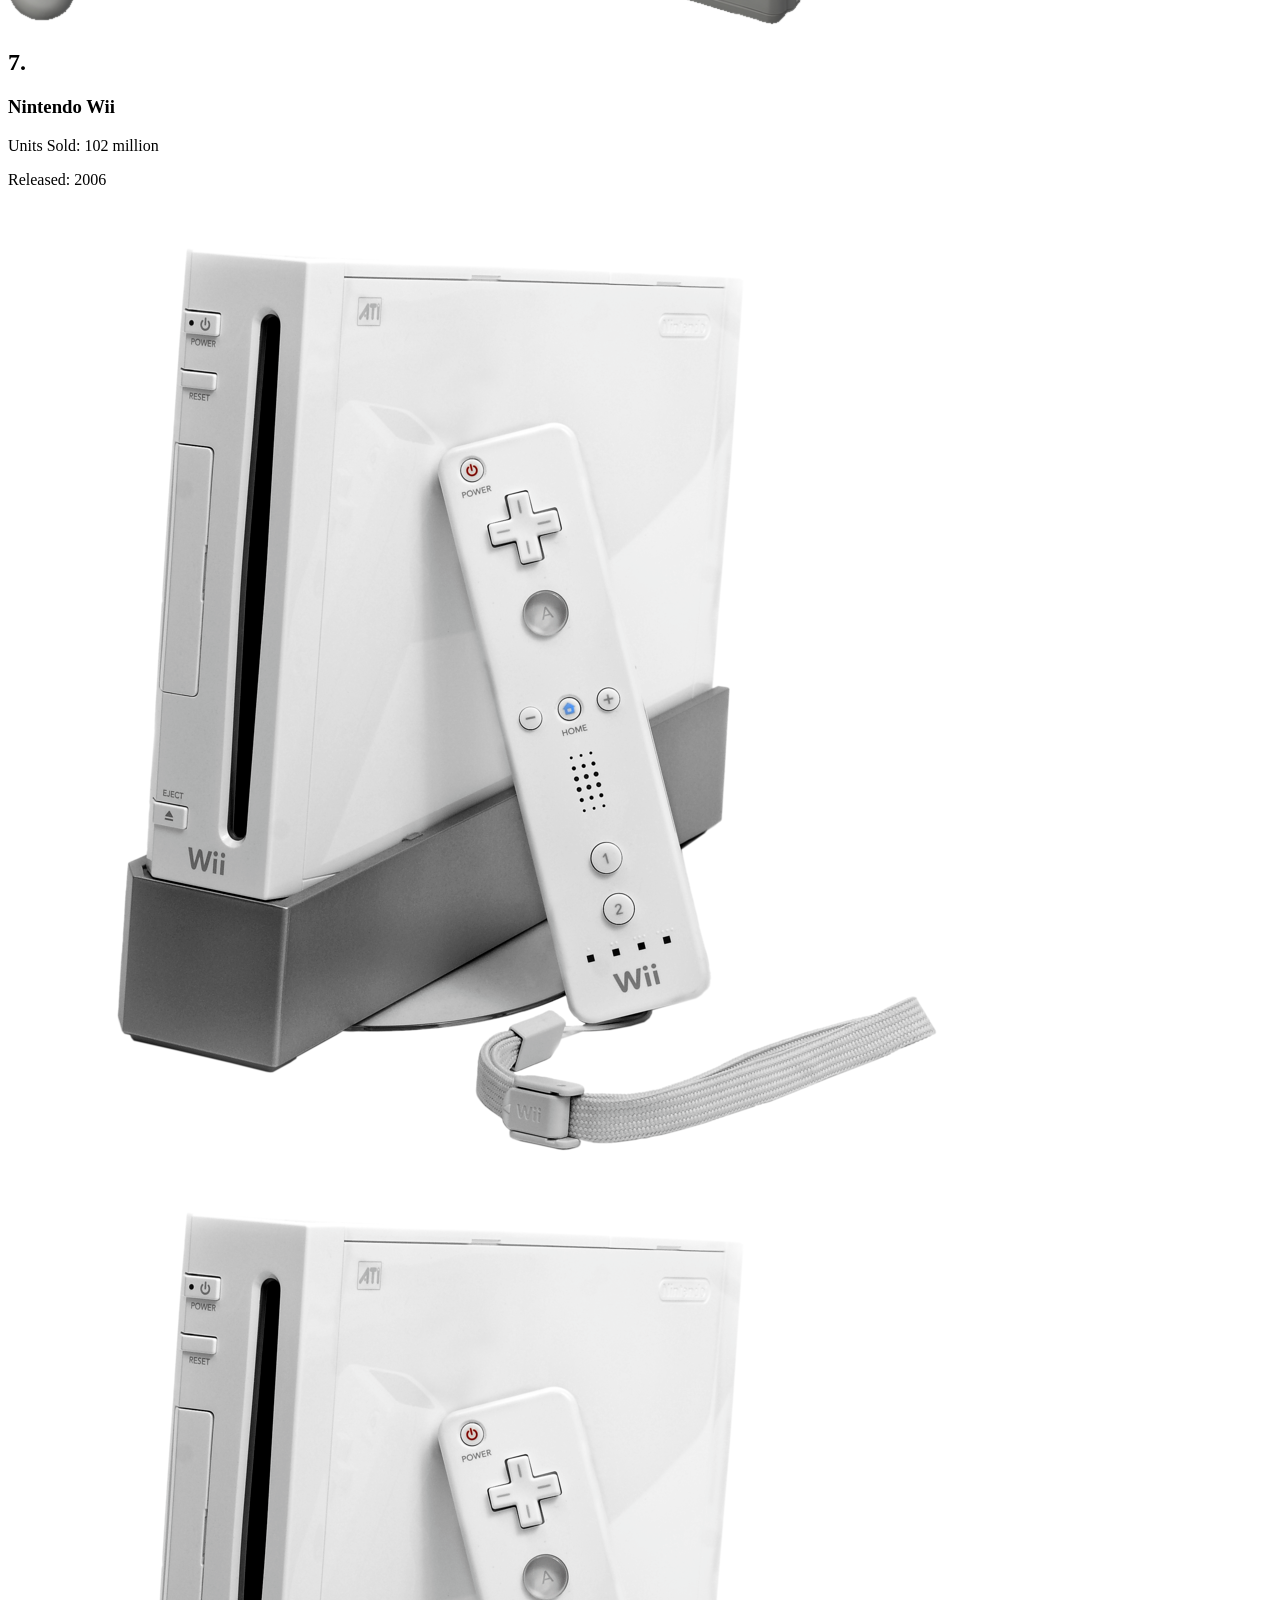
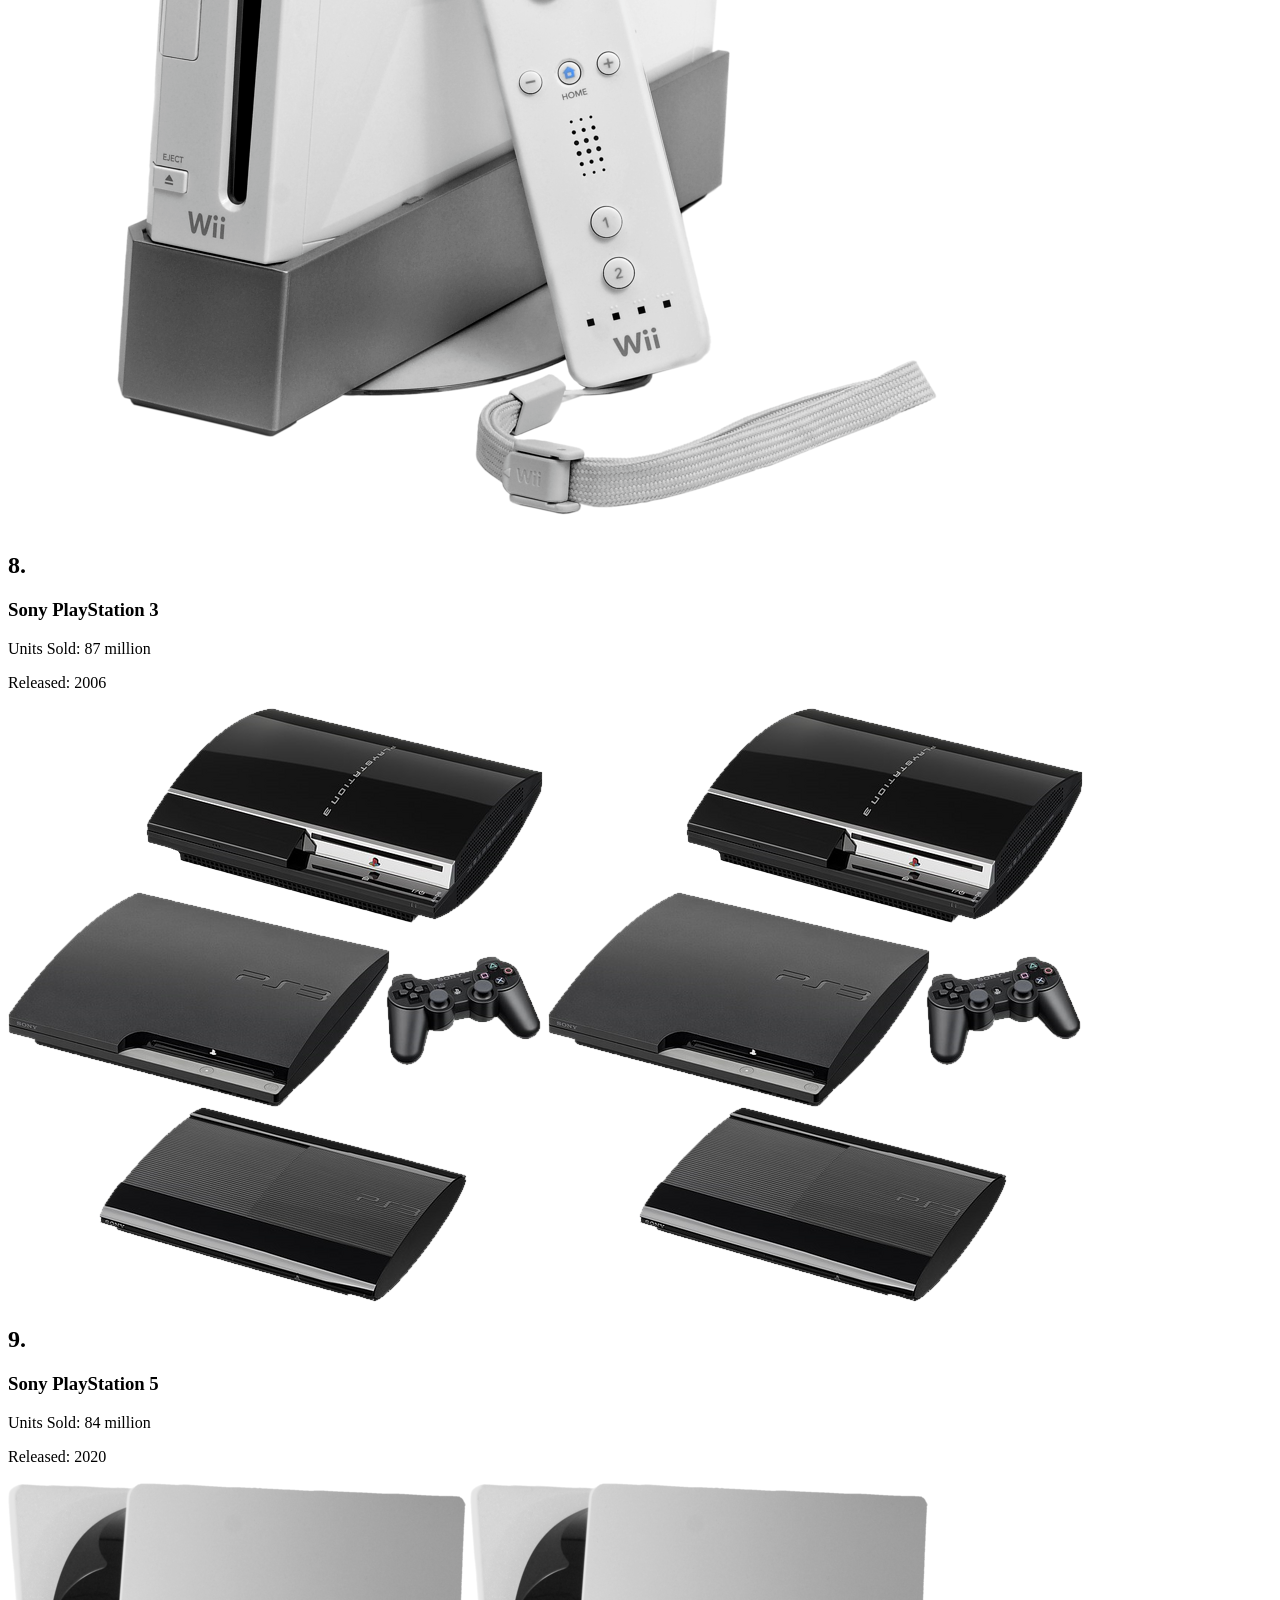
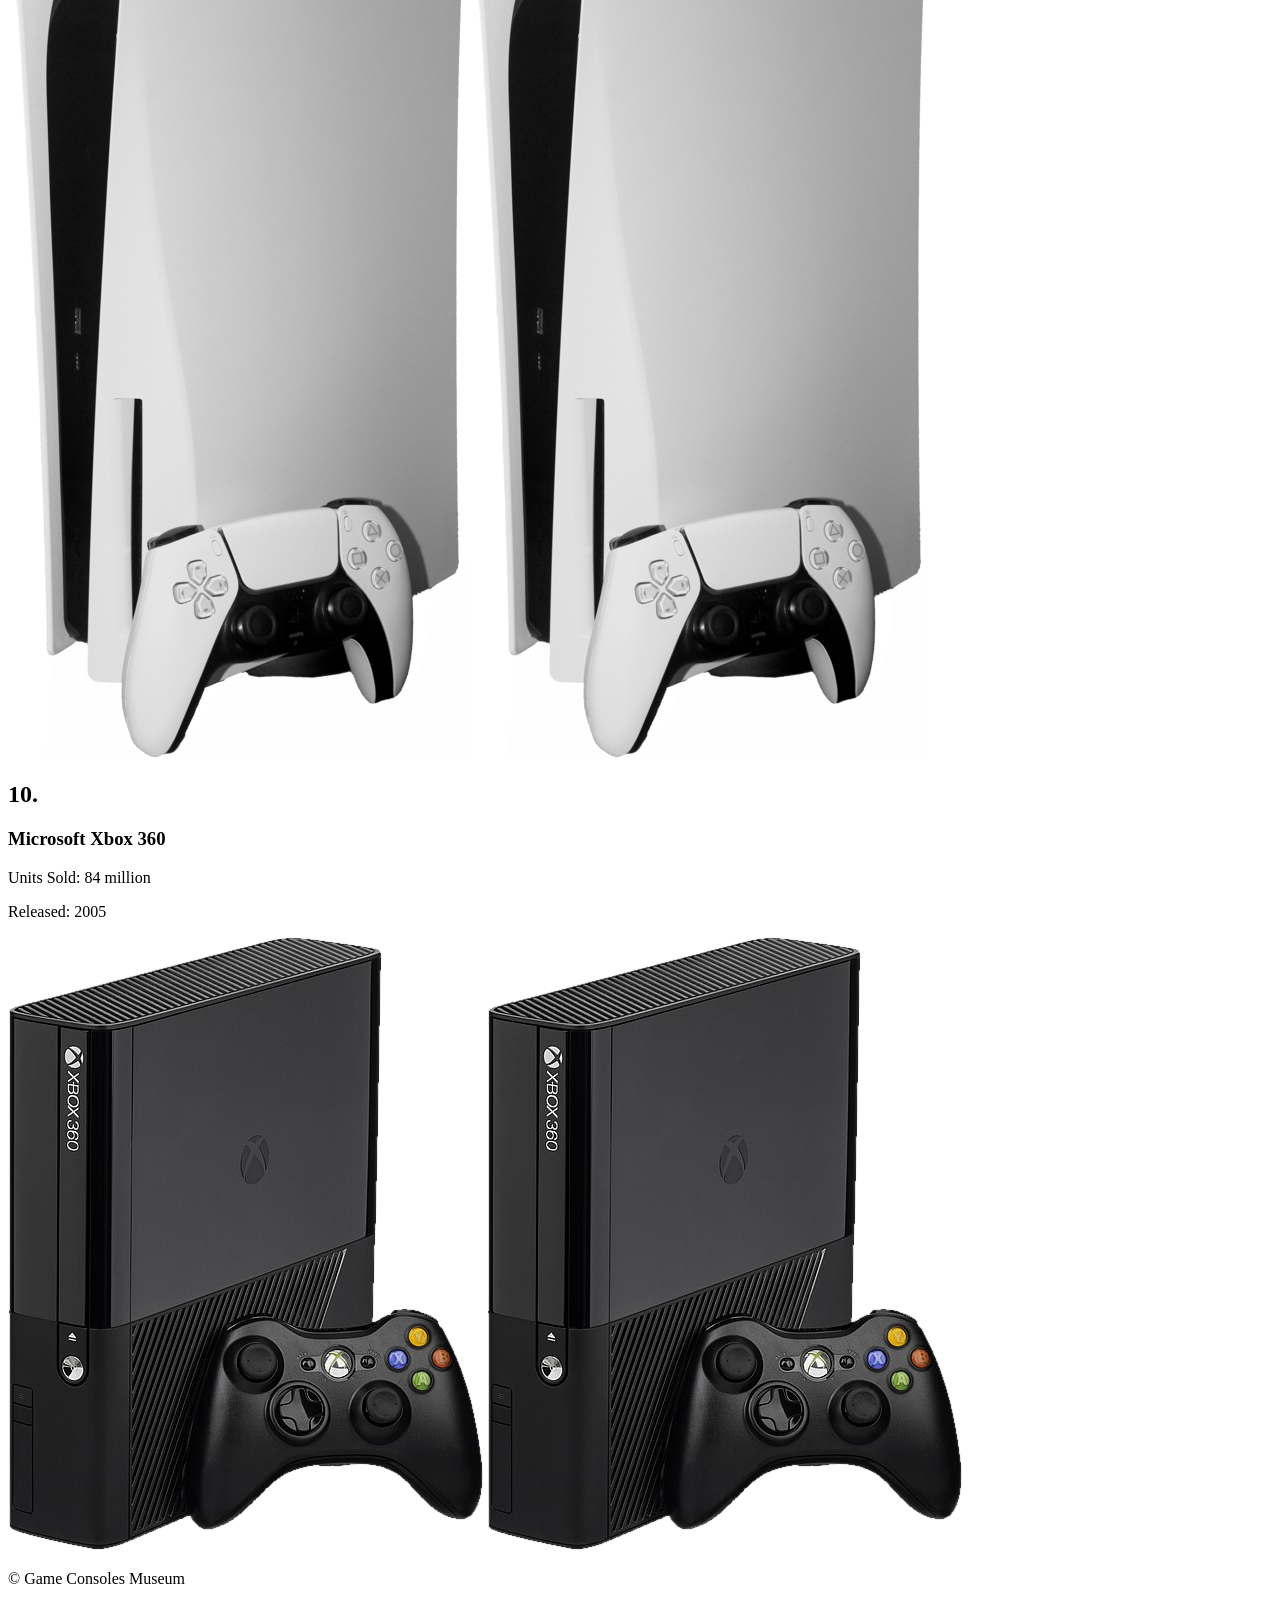
==== commit 87bce19a: "Colored home console images" ====
--- a/index.html
+++ b/index.html
@@ -38,7 +38,8 @@
                     <p class="console_card_units_sold">Units Sold: 160 million</p>
                     <p class="console_card_released">Released: 2000</p>
                     <!-- <p class="console_card_released">Released: 2000, Mar 4</p> -->
-                    <img class="console_card_image" src="images/ps2_black.png" alt="play station 2 image">
+                    <img class="console_card_image dark_image_contrasted" src="images/ps2_black.png" alt="play station 2 image">
+                    <img class="console_card_image_overlay" src="images/ps2_black.png" alt="play station 2 image">
                 </section>
 
                 <section id="console_card_nintendo_ds" class="console_card">
@@ -47,7 +48,8 @@
                     <p class="console_card_units_sold">Units Sold: 154 million</p>
                     <p class="console_card_released">Released: 2004</p>
                     <!-- <p class="console_card_released">Released: 2004, Nov 21 - US/CA</p> -->
-                    <img class="console_card_image" src="images/nintendo_ds_lite_black.png" alt="nintendo ds lite image">
+                    <img class="console_card_image dark_image_contrasted" src="images/nintendo_ds_lite_black.png" alt="nintendo ds lite image">
+                    <img class="console_card_image_overlay" src="images/nintendo_ds_lite_black.png" alt="nintendo ds lite image">
                 </section>
 
                 <section id="console_card_nintendo_switch" class="console_card">
@@ -56,7 +58,8 @@
                     <p class="console_card_units_sold">Units Sold: 154 million</p>
                     <p class="console_card_released">Released: 2017</p>
                     <!-- <p class="console_card_released">Released: 2017, Mar 3</p> -->
-                    <img class="console_card_image" src="images/nintendo_switch.png" alt="nintendo switch image">
+                    <img class="console_card_image light_image_contrasted" src="images/nintendo_switch.png" alt="nintendo switch image">
+                    <img class="console_card_image_overlay" src="images/nintendo_switch.png" alt="nintendo switch image">
                 </section>
 
                 <section id="console_card_game_boy" class="console_card">
@@ -65,7 +68,8 @@
                     <p class="console_card_units_sold">Units Sold: 119 million</p>
                     <p class="console_card_released">Released: 1989</p>
                     <!-- <p class="console_card_released">Released: 1989, Jul 31 - US/CA</p> -->
-                    <img class="console_card_image" src="images/nintendo_game_boy.png" alt="nintendo game boy image">
+                    <img class="console_card_image light_image_contrasted" src="images/nintendo_game_boy.png" alt="nintendo game boy image">
+                    <img class="console_card_image_overlay" src="images/nintendo_game_boy.png" alt="nintendo game boy image">
                 </section>
 
                 <section id="console_card_ps4" class="console_card">
@@ -74,7 +78,8 @@
                     <p class="console_card_units_sold">Units Sold: 117 million</p>
                     <p class="console_card_released">Released: 2013</p>
                     <!-- <p class="console_card_released">Released: 2013, Nov 15 - US/CA</p> -->
-                    <img class="console_card_image" src="images/ps4_black.png" alt="play station 4 image">
+                    <img class="console_card_image dark_image_contrasted" src="images/ps4_black.png" alt="play station 4 image">
+                    <img class="console_card_image_overlay" src="images/ps4_black.png" alt="play station 4 image">
                 </section>
 
                 <section id="console_card_ps1" class="console_card">
@@ -83,7 +88,8 @@
                     <p class="console_card_units_sold">Units Sold: 103 million</p>
                     <p class="console_card_released">Released: 1994</p>
                     <!-- <p class="console_card_released">Released: 1994, Dec 3</p> -->
-                    <img class="console_card_image" src="images/ps_scph_1000.png" alt="play station 1 image">
+                    <img class="console_card_image light_image_contrasted" src="images/ps_scph_1000.png" alt="play station 1 image">
+                    <img class="console_card_image_overlay" src="images/ps_scph_1000.png" alt="play station 1 image">
                 </section>
 
                 <section id="console_console_wii" class="console_card">
@@ -92,7 +98,8 @@
                     <p class="console_card_units_sold">Units Sold: 102 million</p>
                     <p class="console_card_released">Released: 2006</p>
                     <!-- <p class="console_card_released">Released: 2006, Nov 19</p> -->
-                    <img class="console_card_image" src="images/nintendo_wii.png" alt="nintendo wii image">
+                    <img class="console_card_image light_image_contrasted" src="images/nintendo_wii.png" alt="nintendo wii image">
+                    <img class="console_card_image_overlay" src="images/nintendo_wii.png" alt="nintendo wii image">
                 </section>
 
                 <section id="console_console_ps3" class="console_card">
@@ -101,7 +108,8 @@
                     <p class="console_card_units_sold">Units Sold: 87 million</p>
                     <p class="console_card_released">Released: 2006</p>
                     <!-- <p class="console_card_released">Released: 2006, Nov 17 - US/CA</p> -->
-                    <img class="console_card_image" src="images/ps3_black.png" alt="play station 3 image">
+                    <img class="console_card_image dark_image_contrasted" src="images/ps3_black.png" alt="play station 3 image">
+                    <img class="console_card_image_overlay" src="images/ps3_black.png" alt="play station 3 image">
                 </section>
 
                 <section id="console_console_ps5" class="console_card">
@@ -110,7 +118,8 @@
                     <p class="console_card_units_sold">Units Sold: 84 million</p>
                     <p class="console_card_released">Released: 2020</p>
                     <!-- <p class="console_card_released">Released: 2020, Nov 12</p> -->
-                    <img class="console_card_image" src="images/ps5_white.png" alt="play station 5 image">
+                    <img class="console_card_image light_image_contrasted" src="images/ps5_white.png" alt="play station 5 image">
+                    <img class="console_card_image_overlay" src="images/ps5_white.png" alt="play station 5 image">
                 </section>
 
                 <section id="console_console_xbox_360" class="console_card">
@@ -119,7 +128,8 @@
                     <p class="console_card_units_sold">Units Sold: 84 million</p>
                     <p class="console_card_released">Released: 2005</p>
                     <!-- <p class="console_card_released">Released: 2005, Nov 2</p> -->
-                    <img class="console_card_image" src="images/xbox_360_black.png" alt="xbox 360 image">
+                    <img class="console_card_image dark_image_contrasted" src="images/xbox_360_black.png" alt="xbox 360 image">
+                    <img class="console_card_image_overlay" src="images/xbox_360_black.png" alt="xbox 360 image">
                 </section>
 
             </main>
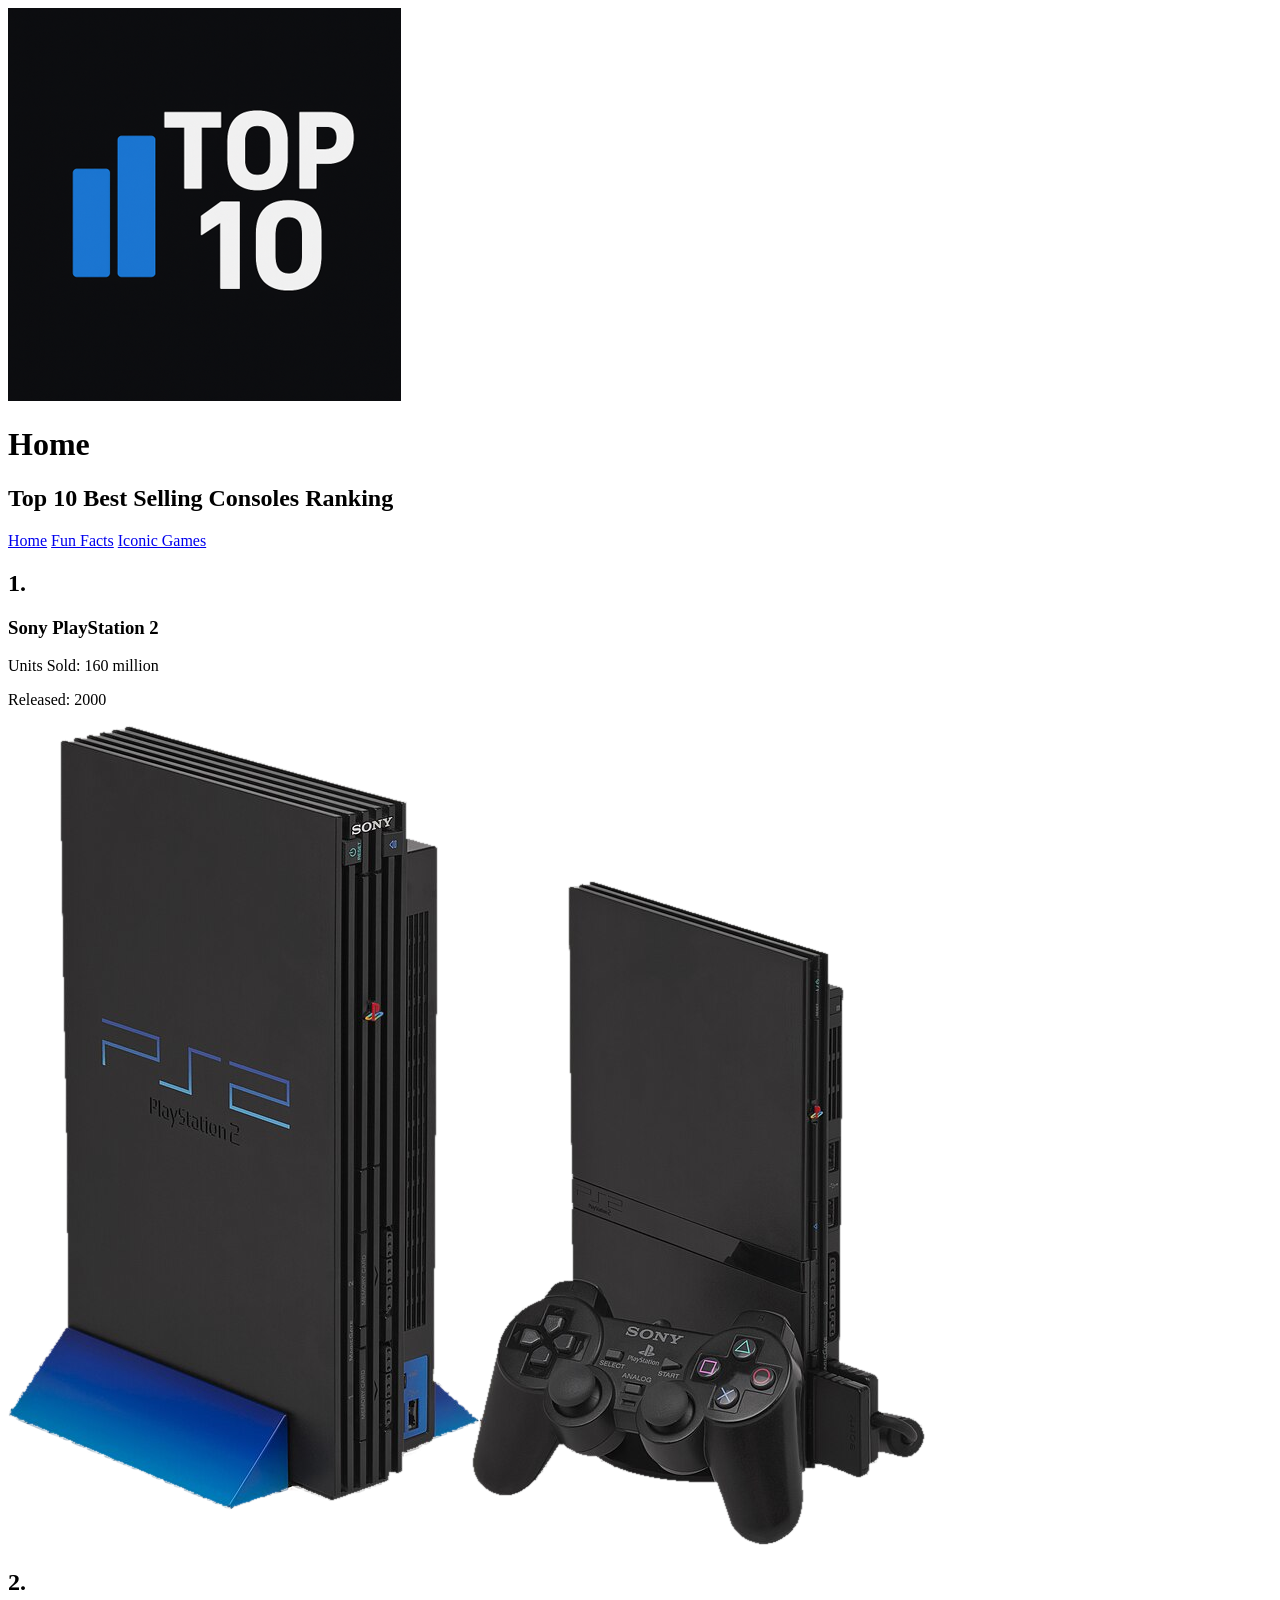
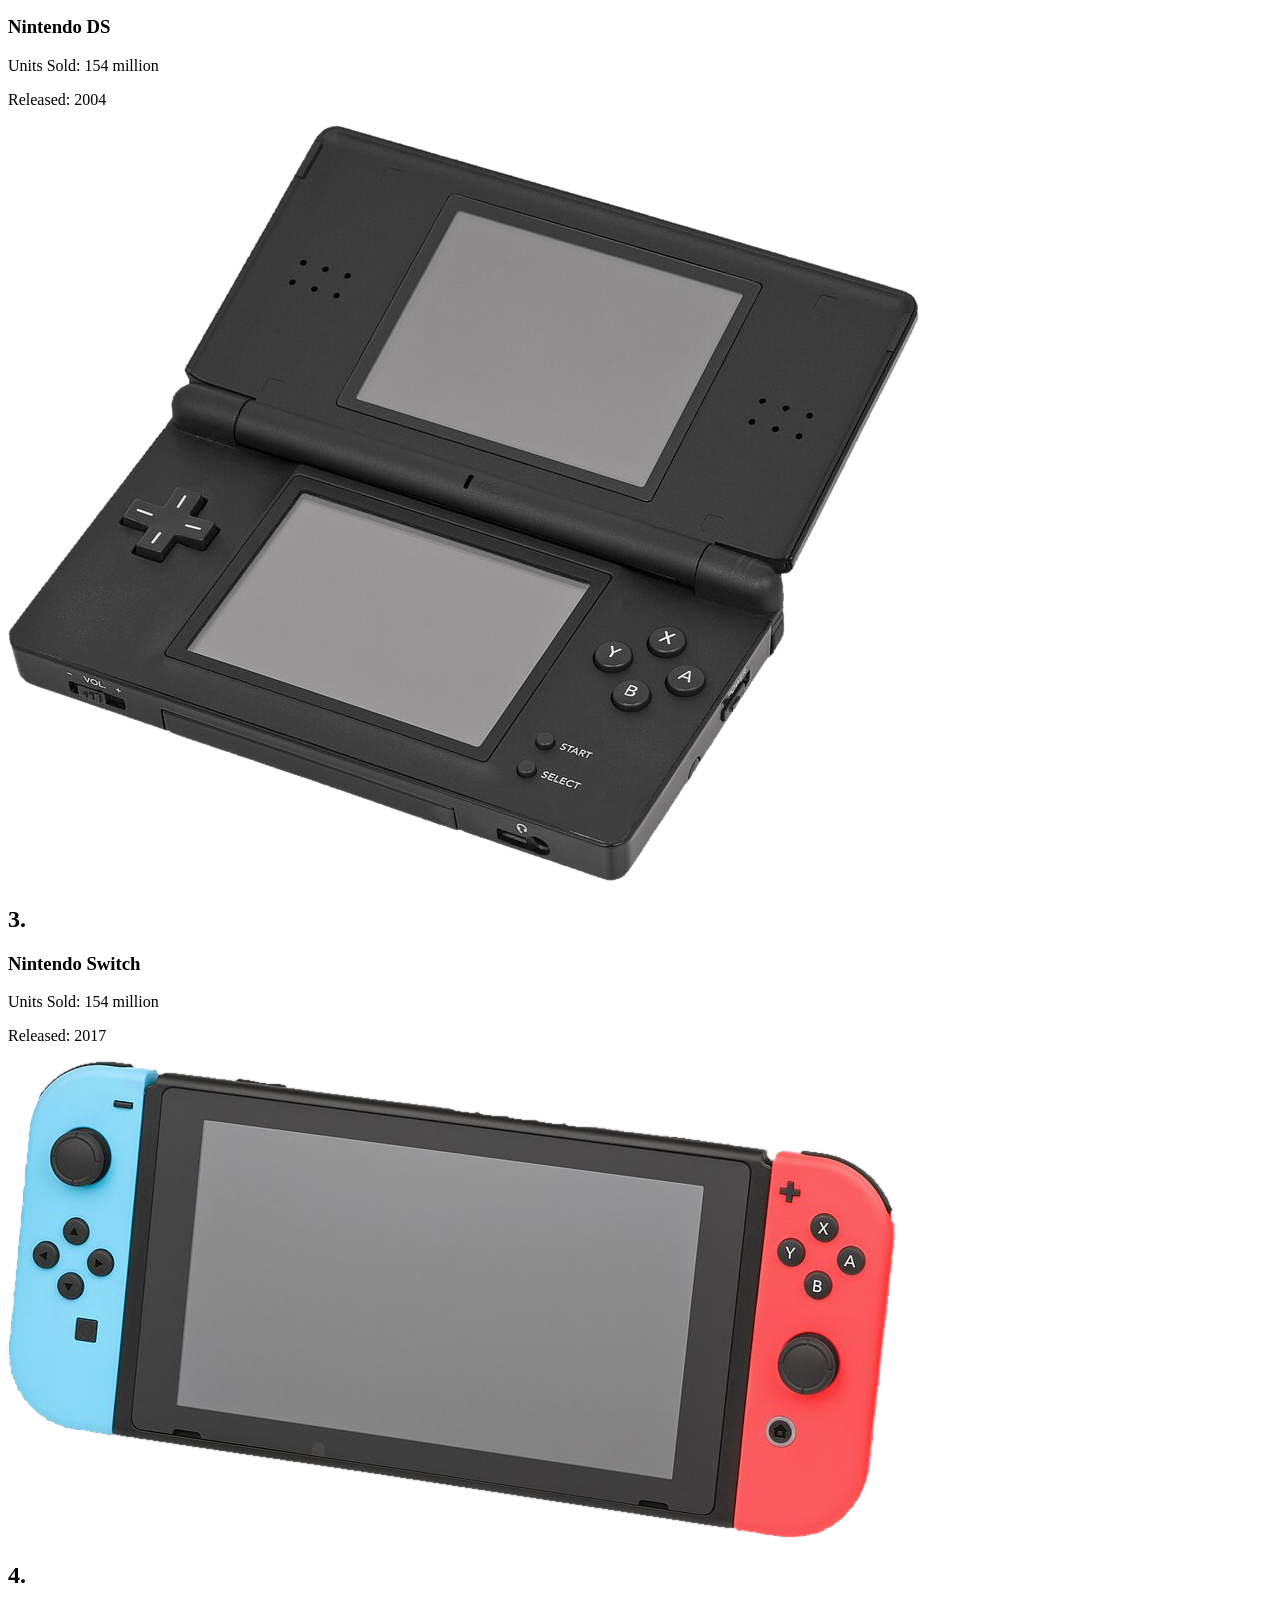
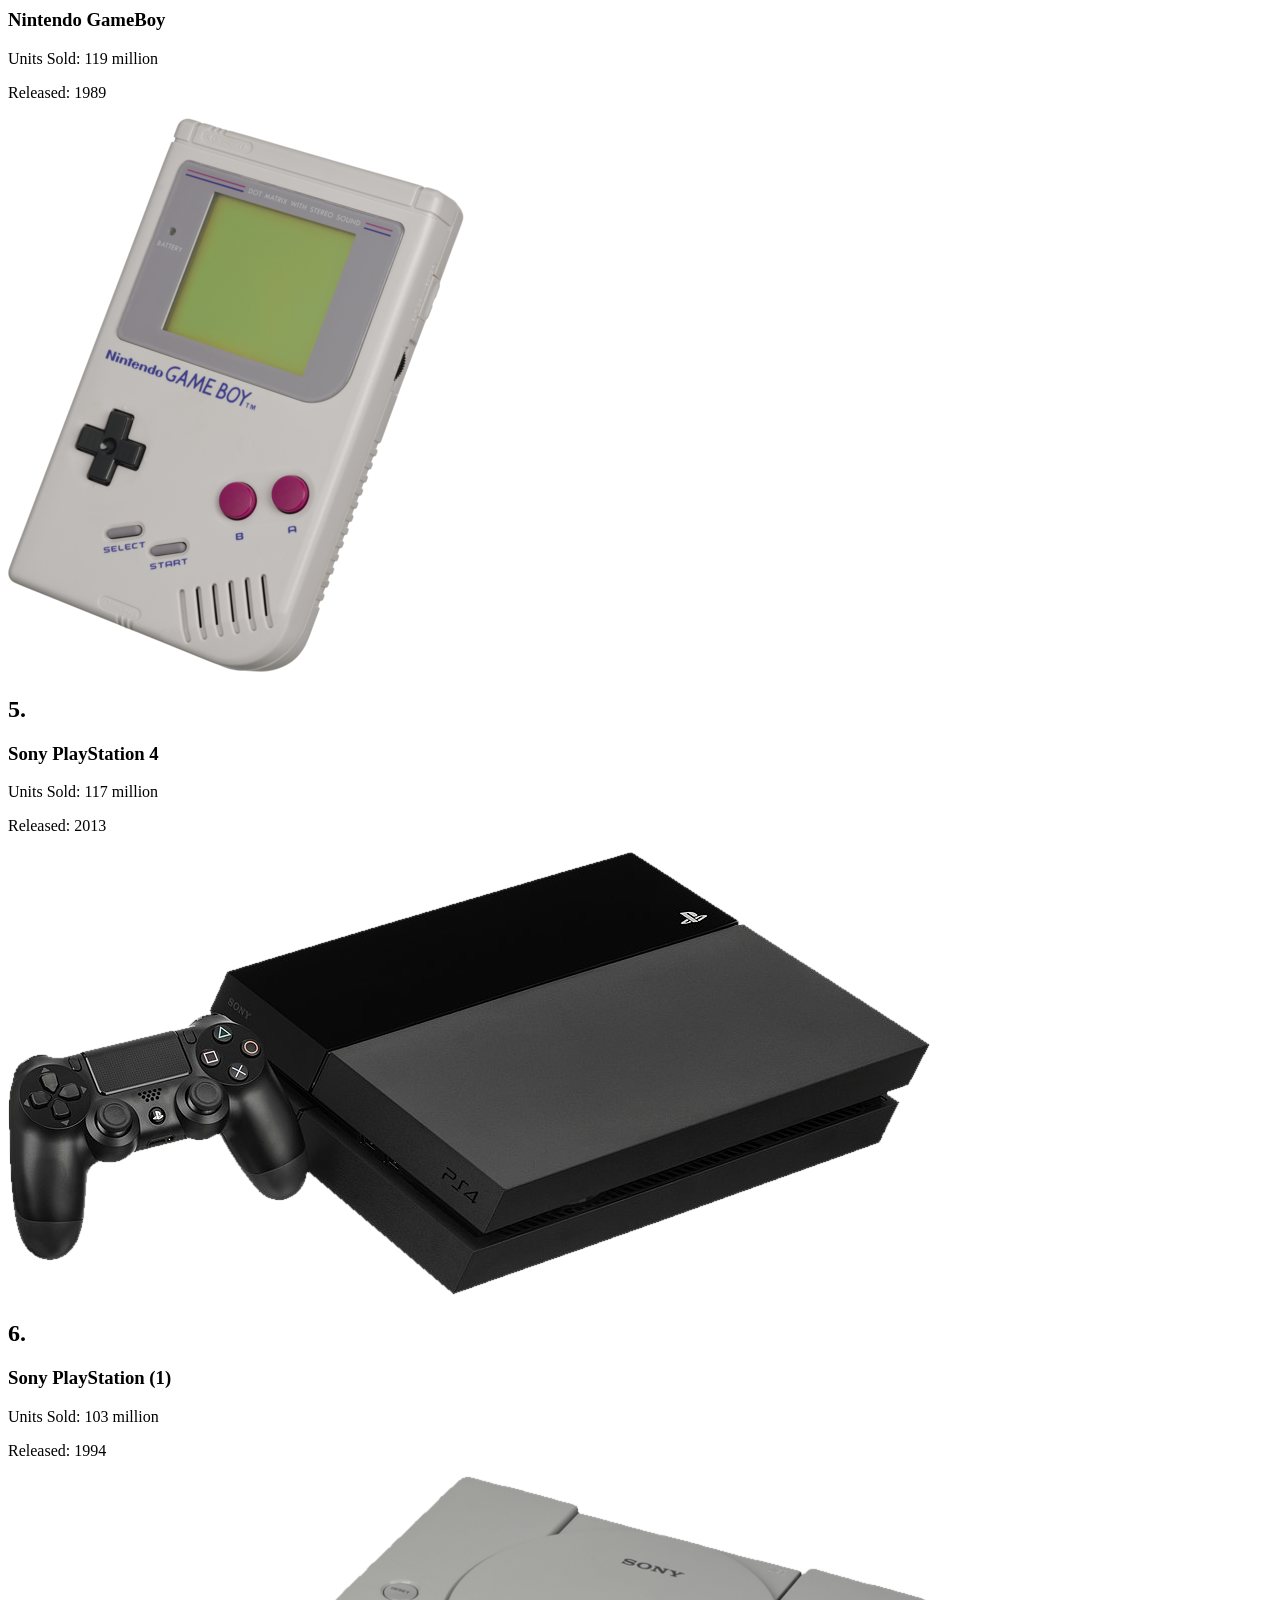
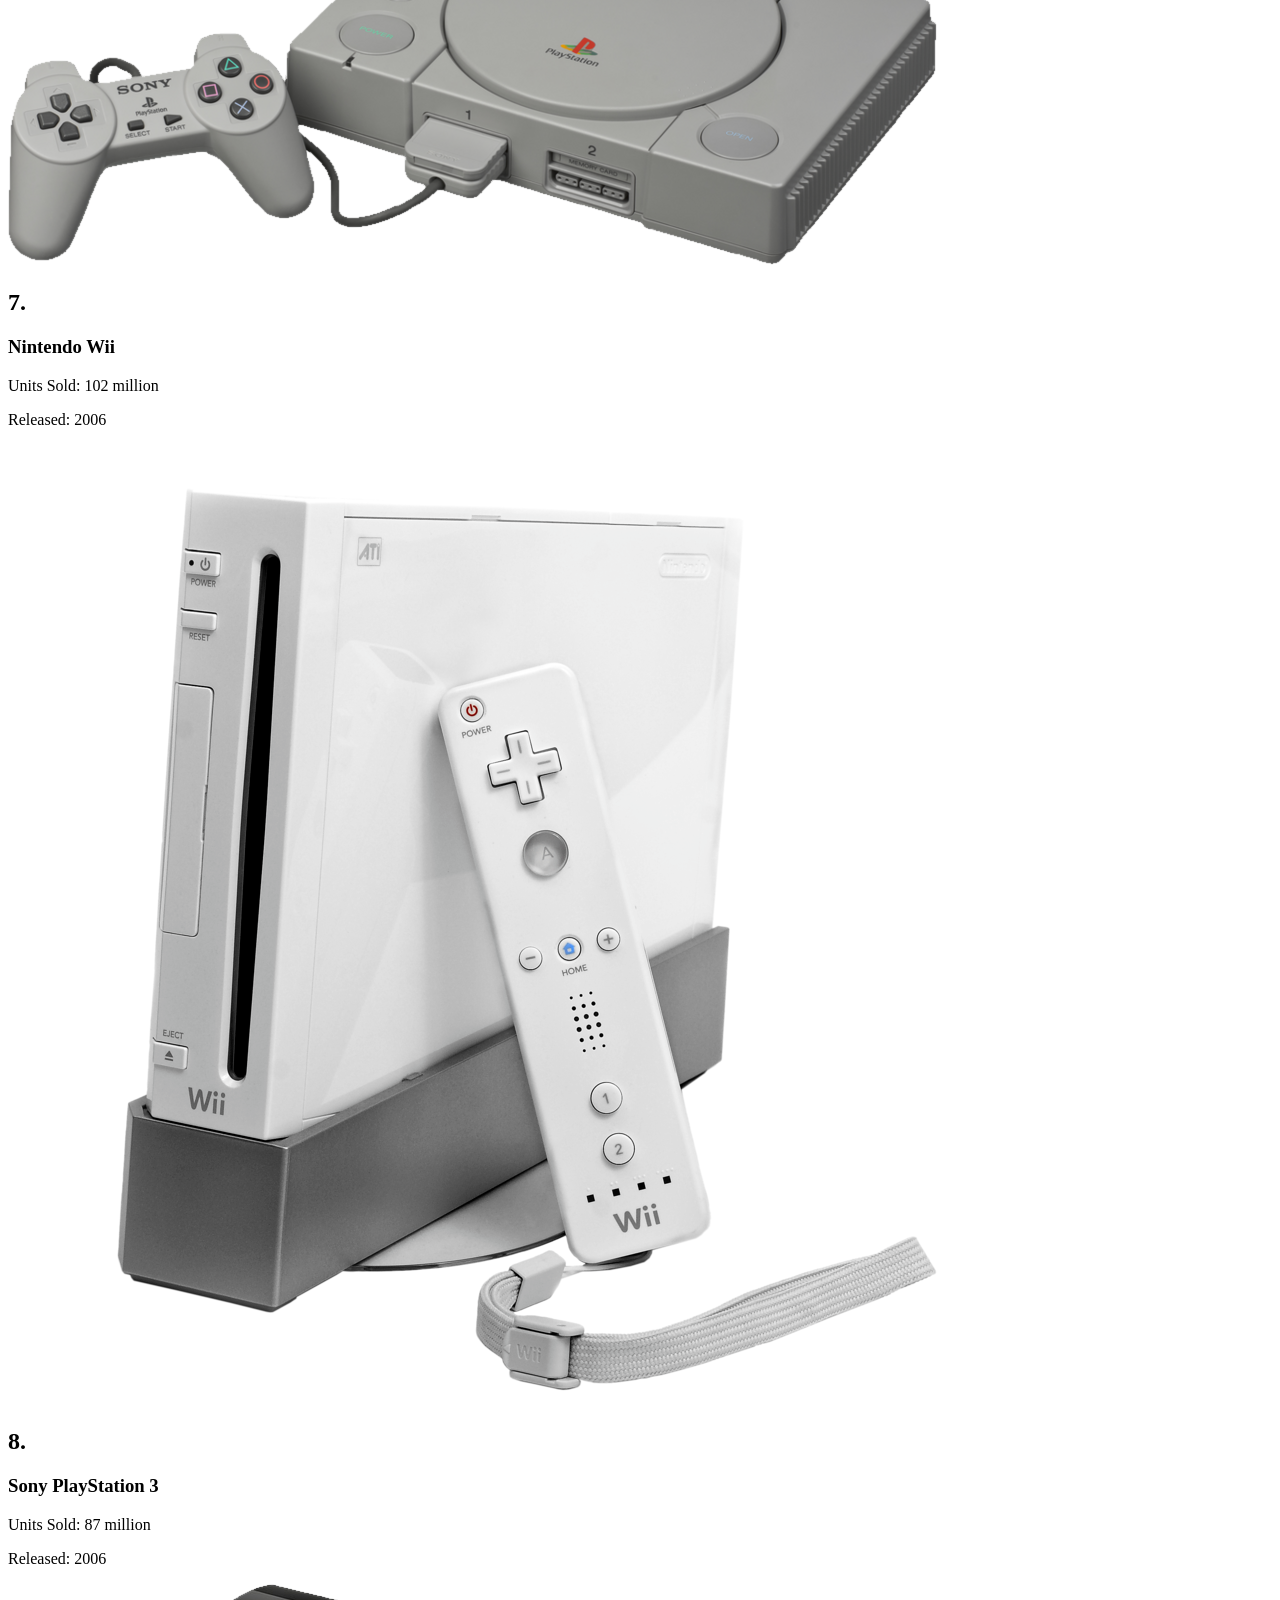
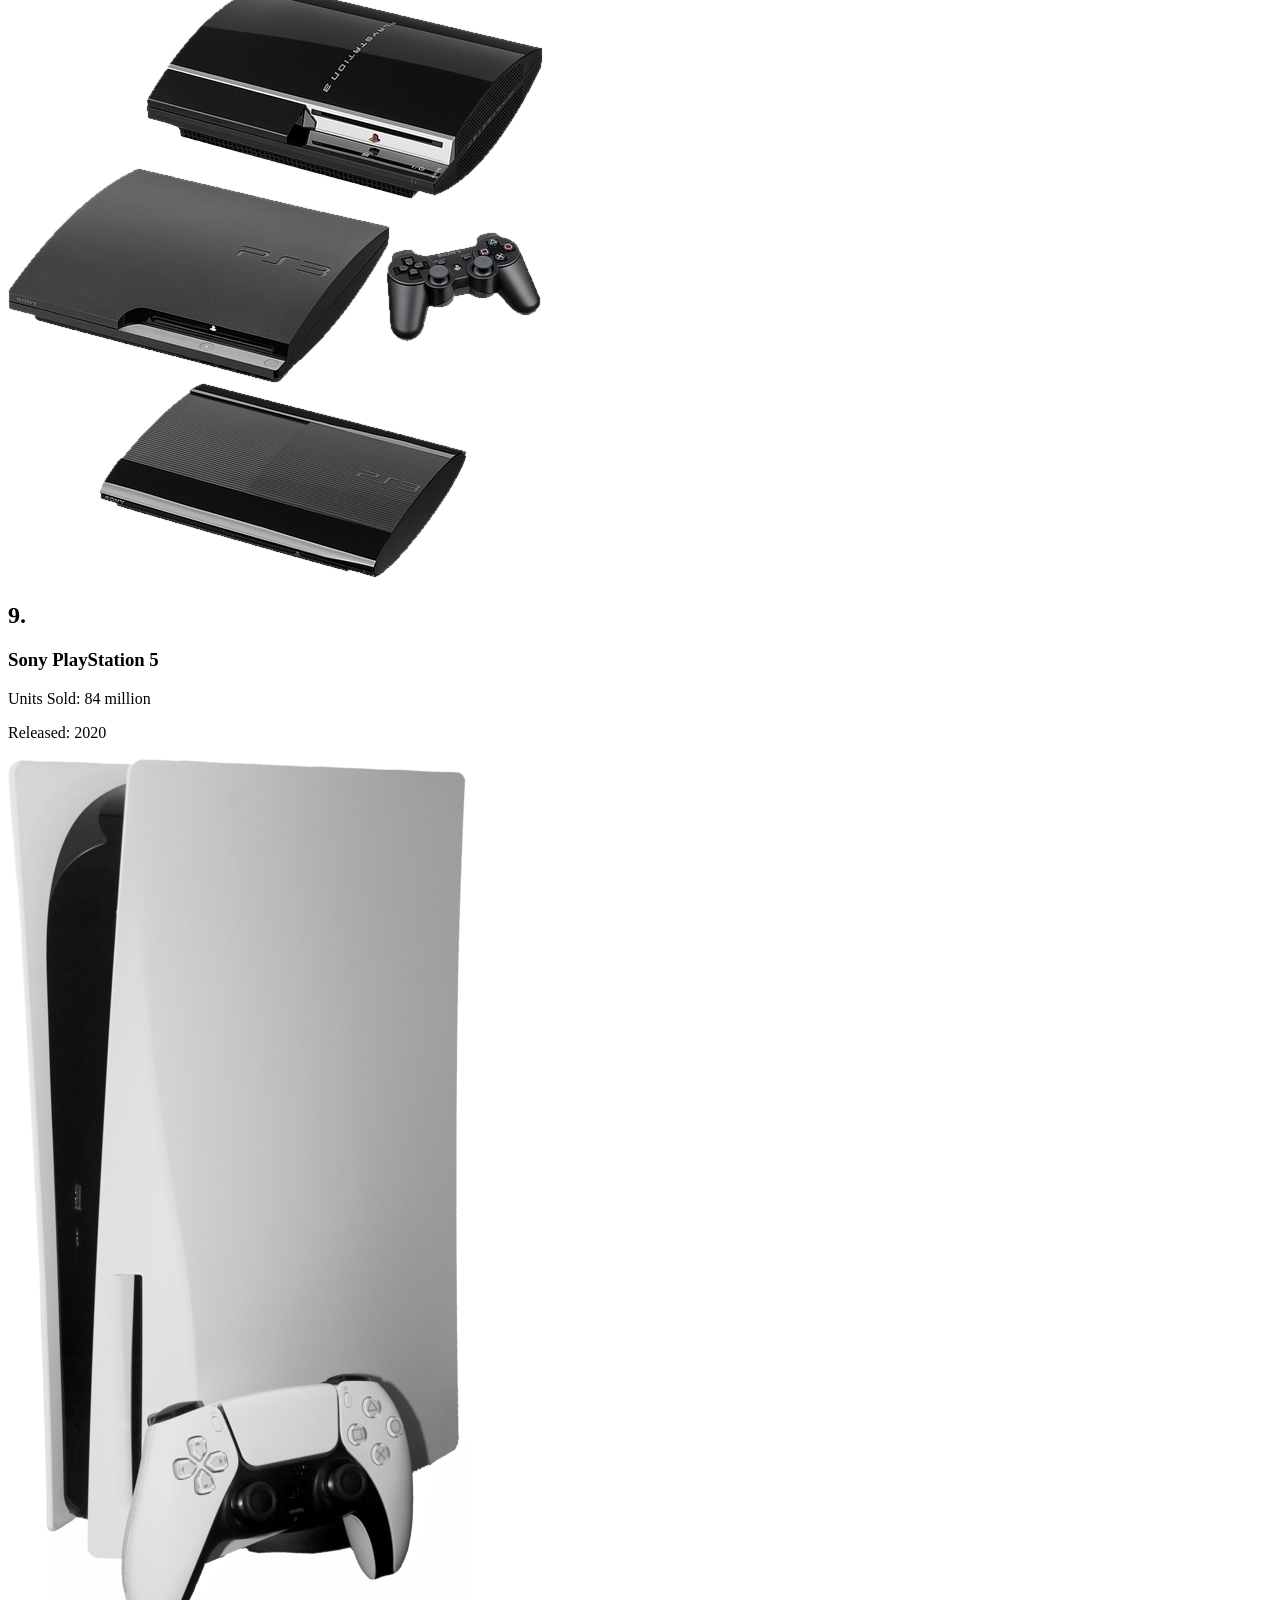
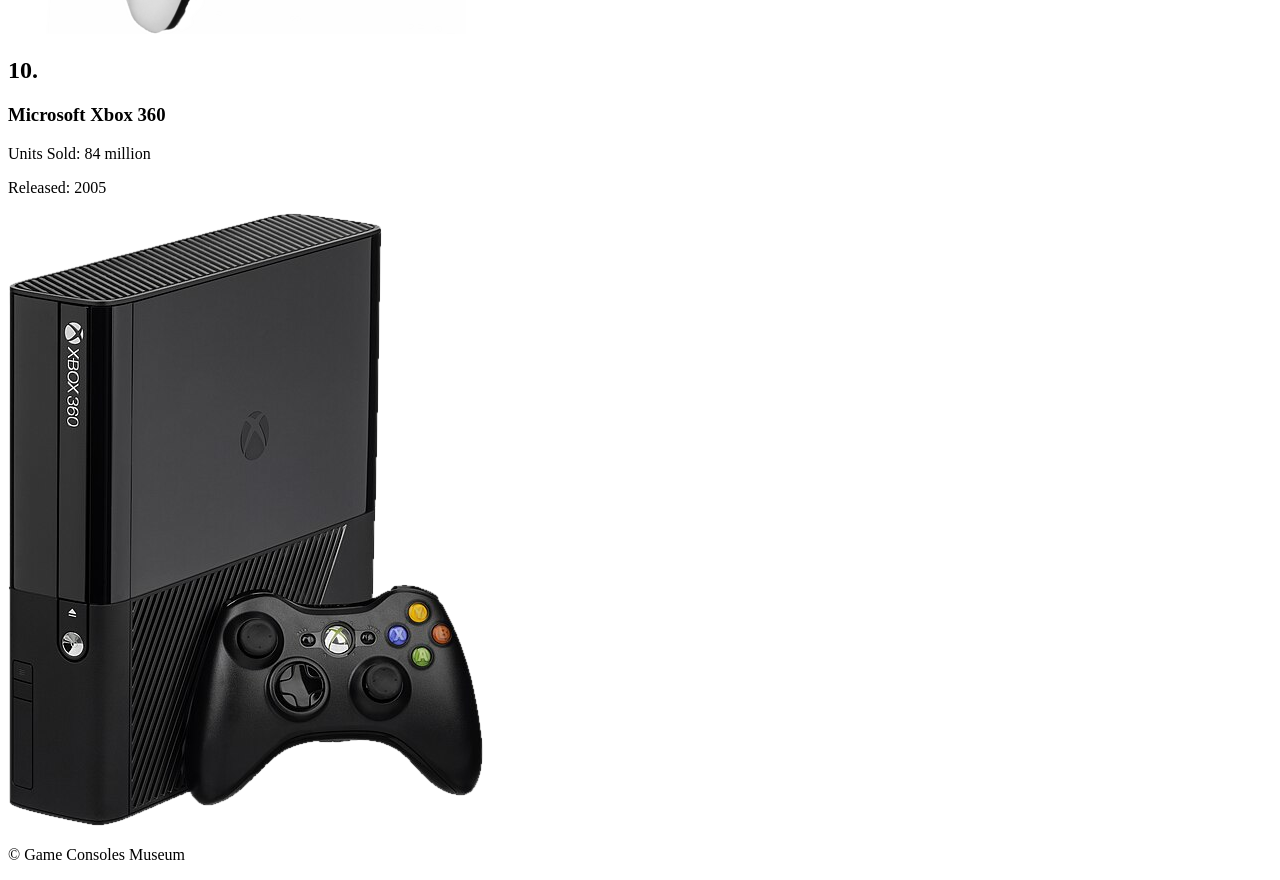
==== commit 3c39785a: "Got rid of all the unessasary code for home page" ====
--- a/index.html
+++ b/index.html
@@ -37,9 +37,7 @@
                     <h3 class="console_card_title">Sony PlayStation 2</h3>
                     <p class="console_card_units_sold">Units Sold: 160 million</p>
                     <p class="console_card_released">Released: 2000</p>
-                    <!-- <p class="console_card_released">Released: 2000, Mar 4</p> -->
-                    <img class="console_card_image dark_image_contrasted" src="images/ps2_black.png" alt="play station 2 image">
-                    <img class="console_card_image_overlay" src="images/ps2_black.png" alt="play station 2 image">
+                    <img class="console_card_image" src="images/ps2_black.png" alt="play station 2 image">
                 </section>
 
                 <section id="console_card_nintendo_ds" class="console_card">
@@ -47,9 +45,7 @@
                     <h3 class="console_card_title">Nintendo DS</h3>
                     <p class="console_card_units_sold">Units Sold: 154 million</p>
                     <p class="console_card_released">Released: 2004</p>
-                    <!-- <p class="console_card_released">Released: 2004, Nov 21 - US/CA</p> -->
-                    <img class="console_card_image dark_image_contrasted" src="images/nintendo_ds_lite_black.png" alt="nintendo ds lite image">
-                    <img class="console_card_image_overlay" src="images/nintendo_ds_lite_black.png" alt="nintendo ds lite image">
+                    <img class="console_card_image" src="images/nintendo_ds_lite_black.png" alt="nintendo ds lite image">
                 </section>
 
                 <section id="console_card_nintendo_switch" class="console_card">
@@ -57,9 +53,7 @@
                     <h3 class="console_card_title">Nintendo Switch</h3>
                     <p class="console_card_units_sold">Units Sold: 154 million</p>
                     <p class="console_card_released">Released: 2017</p>
-                    <!-- <p class="console_card_released">Released: 2017, Mar 3</p> -->
-                    <img class="console_card_image light_image_contrasted" src="images/nintendo_switch.png" alt="nintendo switch image">
-                    <img class="console_card_image_overlay" src="images/nintendo_switch.png" alt="nintendo switch image">
+                    <img class="console_card_image" src="images/nintendo_switch.png" alt="nintendo switch image">
                 </section>
 
                 <section id="console_card_game_boy" class="console_card">
@@ -67,9 +61,7 @@
                     <h3 class="console_card_title">Nintendo GameBoy</h3>
                     <p class="console_card_units_sold">Units Sold: 119 million</p>
                     <p class="console_card_released">Released: 1989</p>
-                    <!-- <p class="console_card_released">Released: 1989, Jul 31 - US/CA</p> -->
-                    <img class="console_card_image light_image_contrasted" src="images/nintendo_game_boy.png" alt="nintendo game boy image">
-                    <img class="console_card_image_overlay" src="images/nintendo_game_boy.png" alt="nintendo game boy image">
+                    <img class="console_card_image" src="images/nintendo_game_boy.png" alt="nintendo game boy image">
                 </section>
 
                 <section id="console_card_ps4" class="console_card">
@@ -77,9 +69,7 @@
                     <h3 class="console_card_title">Sony PlayStation 4</h3>
                     <p class="console_card_units_sold">Units Sold: 117 million</p>
                     <p class="console_card_released">Released: 2013</p>
-                    <!-- <p class="console_card_released">Released: 2013, Nov 15 - US/CA</p> -->
-                    <img class="console_card_image dark_image_contrasted" src="images/ps4_black.png" alt="play station 4 image">
-                    <img class="console_card_image_overlay" src="images/ps4_black.png" alt="play station 4 image">
+                    <img class="console_card_image" src="images/ps4_black.png" alt="play station 4 image">
                 </section>
 
                 <section id="console_card_ps1" class="console_card">
@@ -87,9 +77,7 @@
                     <h3 class="console_card_title">Sony PlayStation (1)</h3>
                     <p class="console_card_units_sold">Units Sold: 103 million</p>
                     <p class="console_card_released">Released: 1994</p>
-                    <!-- <p class="console_card_released">Released: 1994, Dec 3</p> -->
-                    <img class="console_card_image light_image_contrasted" src="images/ps_scph_1000.png" alt="play station 1 image">
-                    <img class="console_card_image_overlay" src="images/ps_scph_1000.png" alt="play station 1 image">
+                    <img class="console_card_image" src="images/ps_scph_1000.png" alt="play station 1 image">
                 </section>
 
                 <section id="console_console_wii" class="console_card">
@@ -97,9 +85,7 @@
                     <h3 class="console_card_title">Nintendo Wii</h3>
                     <p class="console_card_units_sold">Units Sold: 102 million</p>
                     <p class="console_card_released">Released: 2006</p>
-                    <!-- <p class="console_card_released">Released: 2006, Nov 19</p> -->
-                    <img class="console_card_image light_image_contrasted" src="images/nintendo_wii.png" alt="nintendo wii image">
-                    <img class="console_card_image_overlay" src="images/nintendo_wii.png" alt="nintendo wii image">
+                    <img class="console_card_image" src="images/nintendo_wii.png" alt="nintendo wii image">
                 </section>
 
                 <section id="console_console_ps3" class="console_card">
@@ -107,9 +93,7 @@
                     <h3 class="console_card_title">Sony PlayStation 3</h3>
                     <p class="console_card_units_sold">Units Sold: 87 million</p>
                     <p class="console_card_released">Released: 2006</p>
-                    <!-- <p class="console_card_released">Released: 2006, Nov 17 - US/CA</p> -->
-                    <img class="console_card_image dark_image_contrasted" src="images/ps3_black.png" alt="play station 3 image">
-                    <img class="console_card_image_overlay" src="images/ps3_black.png" alt="play station 3 image">
+                    <img class="console_card_image" src="images/ps3_black.png" alt="play station 3 image">
                 </section>
 
                 <section id="console_console_ps5" class="console_card">
@@ -117,9 +101,7 @@
                     <h3 class="console_card_title">Sony PlayStation 5</h3>
                     <p class="console_card_units_sold">Units Sold: 84 million</p>
                     <p class="console_card_released">Released: 2020</p>
-                    <!-- <p class="console_card_released">Released: 2020, Nov 12</p> -->
-                    <img class="console_card_image light_image_contrasted" src="images/ps5_white.png" alt="play station 5 image">
-                    <img class="console_card_image_overlay" src="images/ps5_white.png" alt="play station 5 image">
+                    <img class="console_card_image" src="images/ps5_white.png" alt="play station 5 image">
                 </section>
 
                 <section id="console_console_xbox_360" class="console_card">
@@ -127,9 +109,7 @@
                     <h3 class="console_card_title">Microsoft Xbox 360</h3>
                     <p class="console_card_units_sold">Units Sold: 84 million</p>
                     <p class="console_card_released">Released: 2005</p>
-                    <!-- <p class="console_card_released">Released: 2005, Nov 2</p> -->
-                    <img class="console_card_image dark_image_contrasted" src="images/xbox_360_black.png" alt="xbox 360 image">
-                    <img class="console_card_image_overlay" src="images/xbox_360_black.png" alt="xbox 360 image">
+                    <img class="console_card_image" src="images/xbox_360_black.png" alt="xbox 360 image">
                 </section>
 
             </main>
@@ -139,8 +119,6 @@
             </footer>
 
         </div>
-        
-        <!-- <script src="" async defer></script> -->
     </body>
 
 </html>
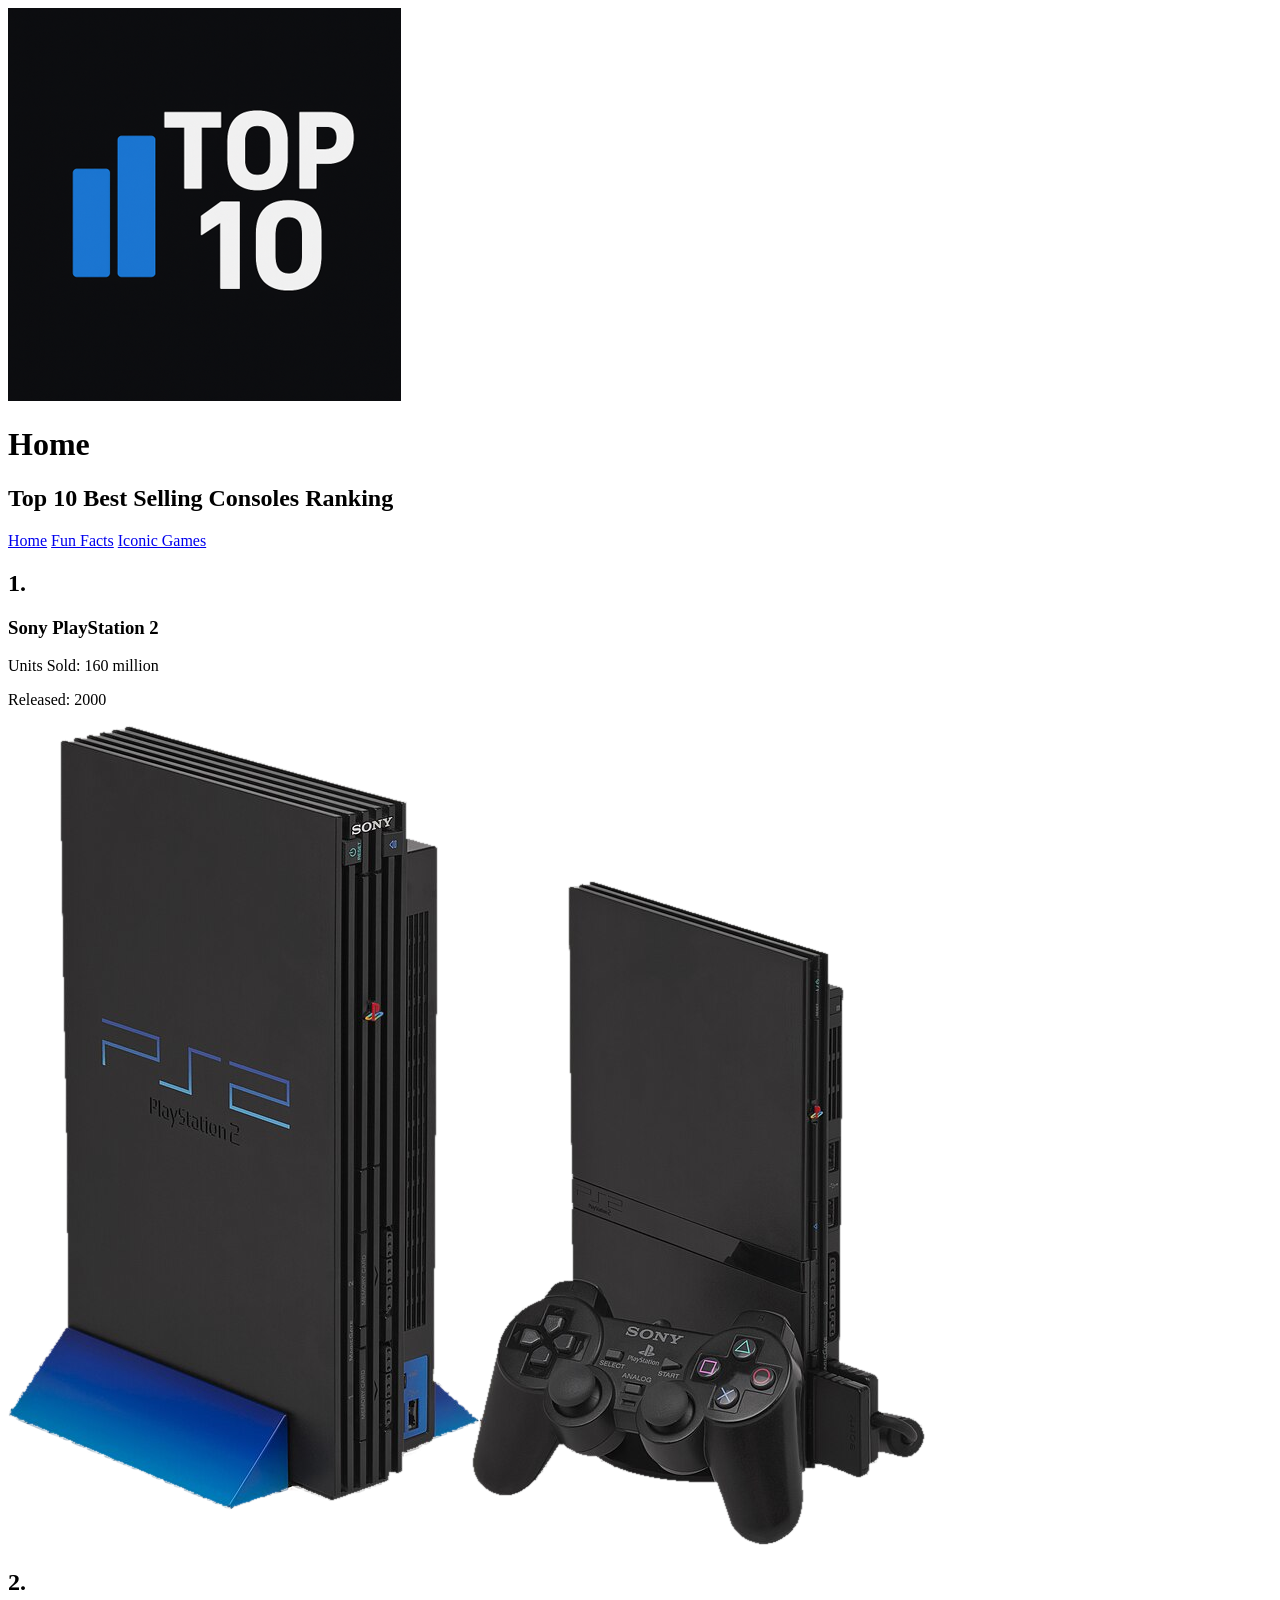
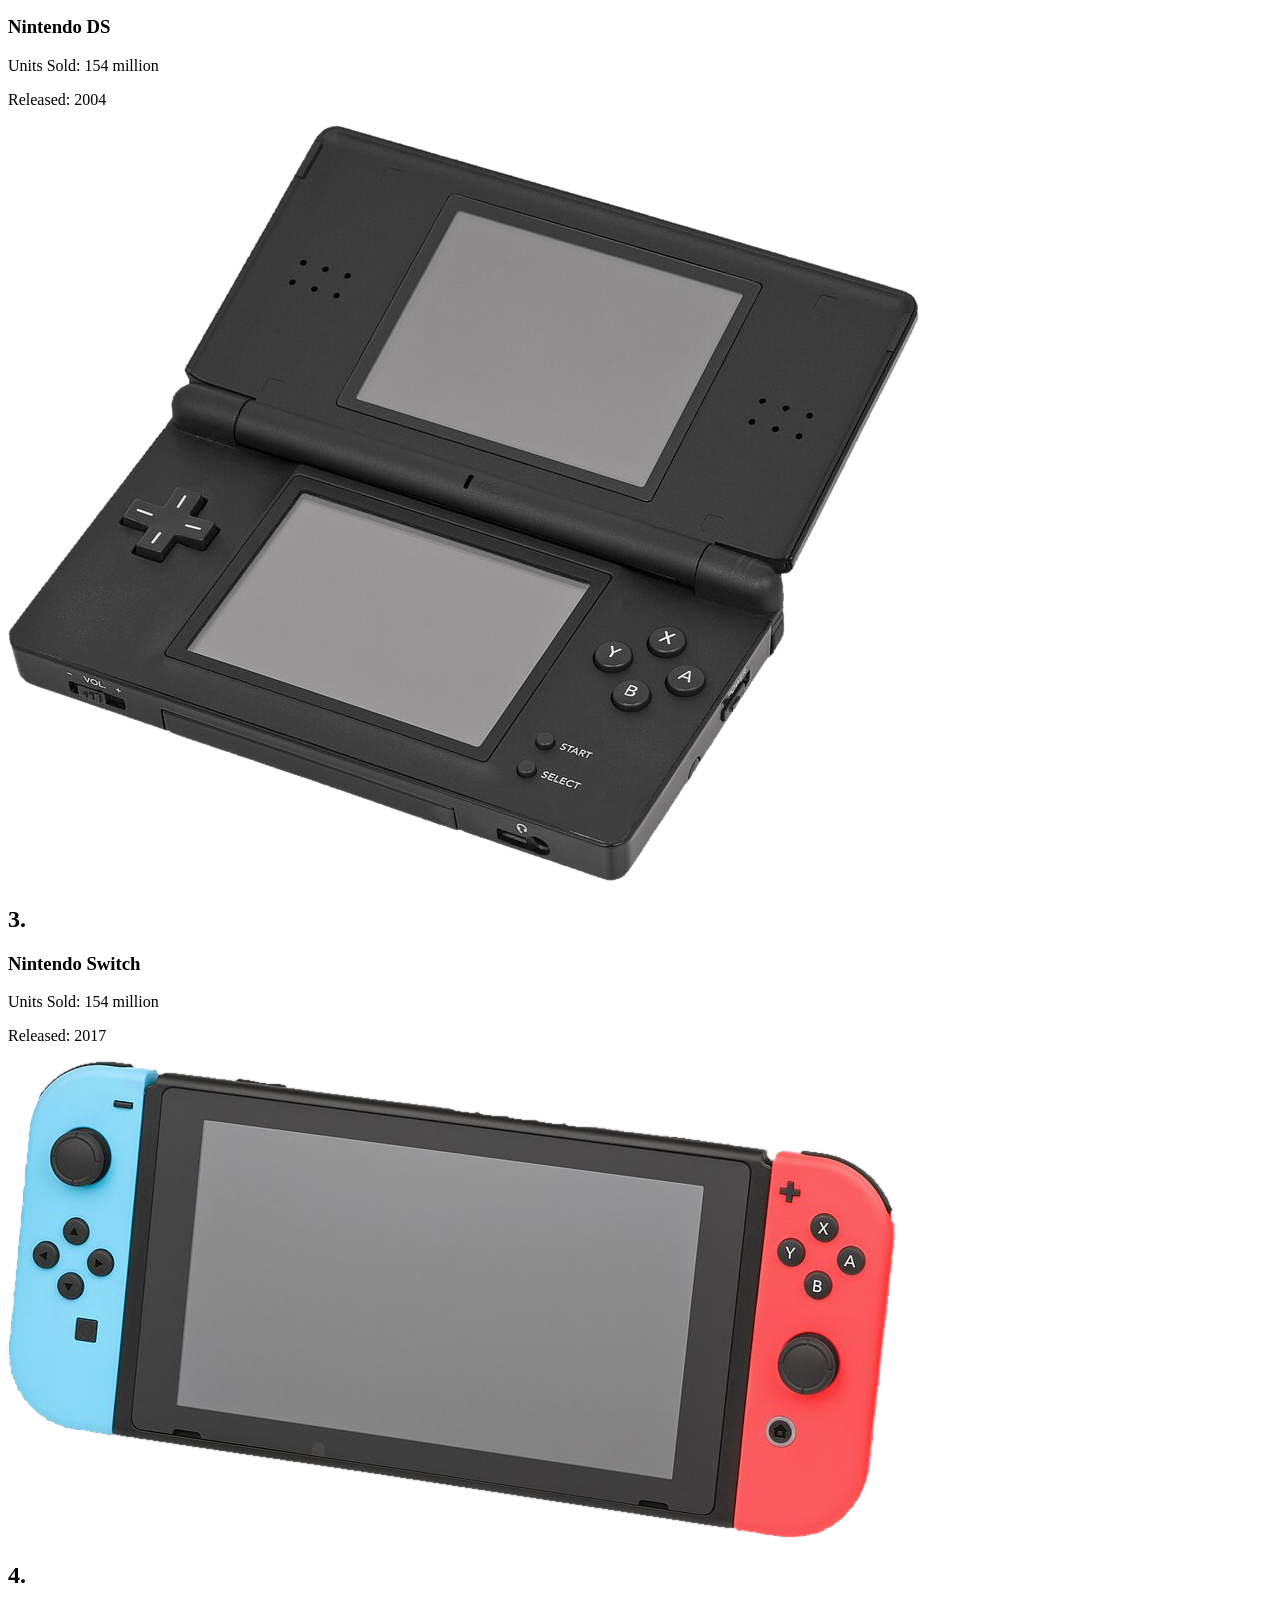
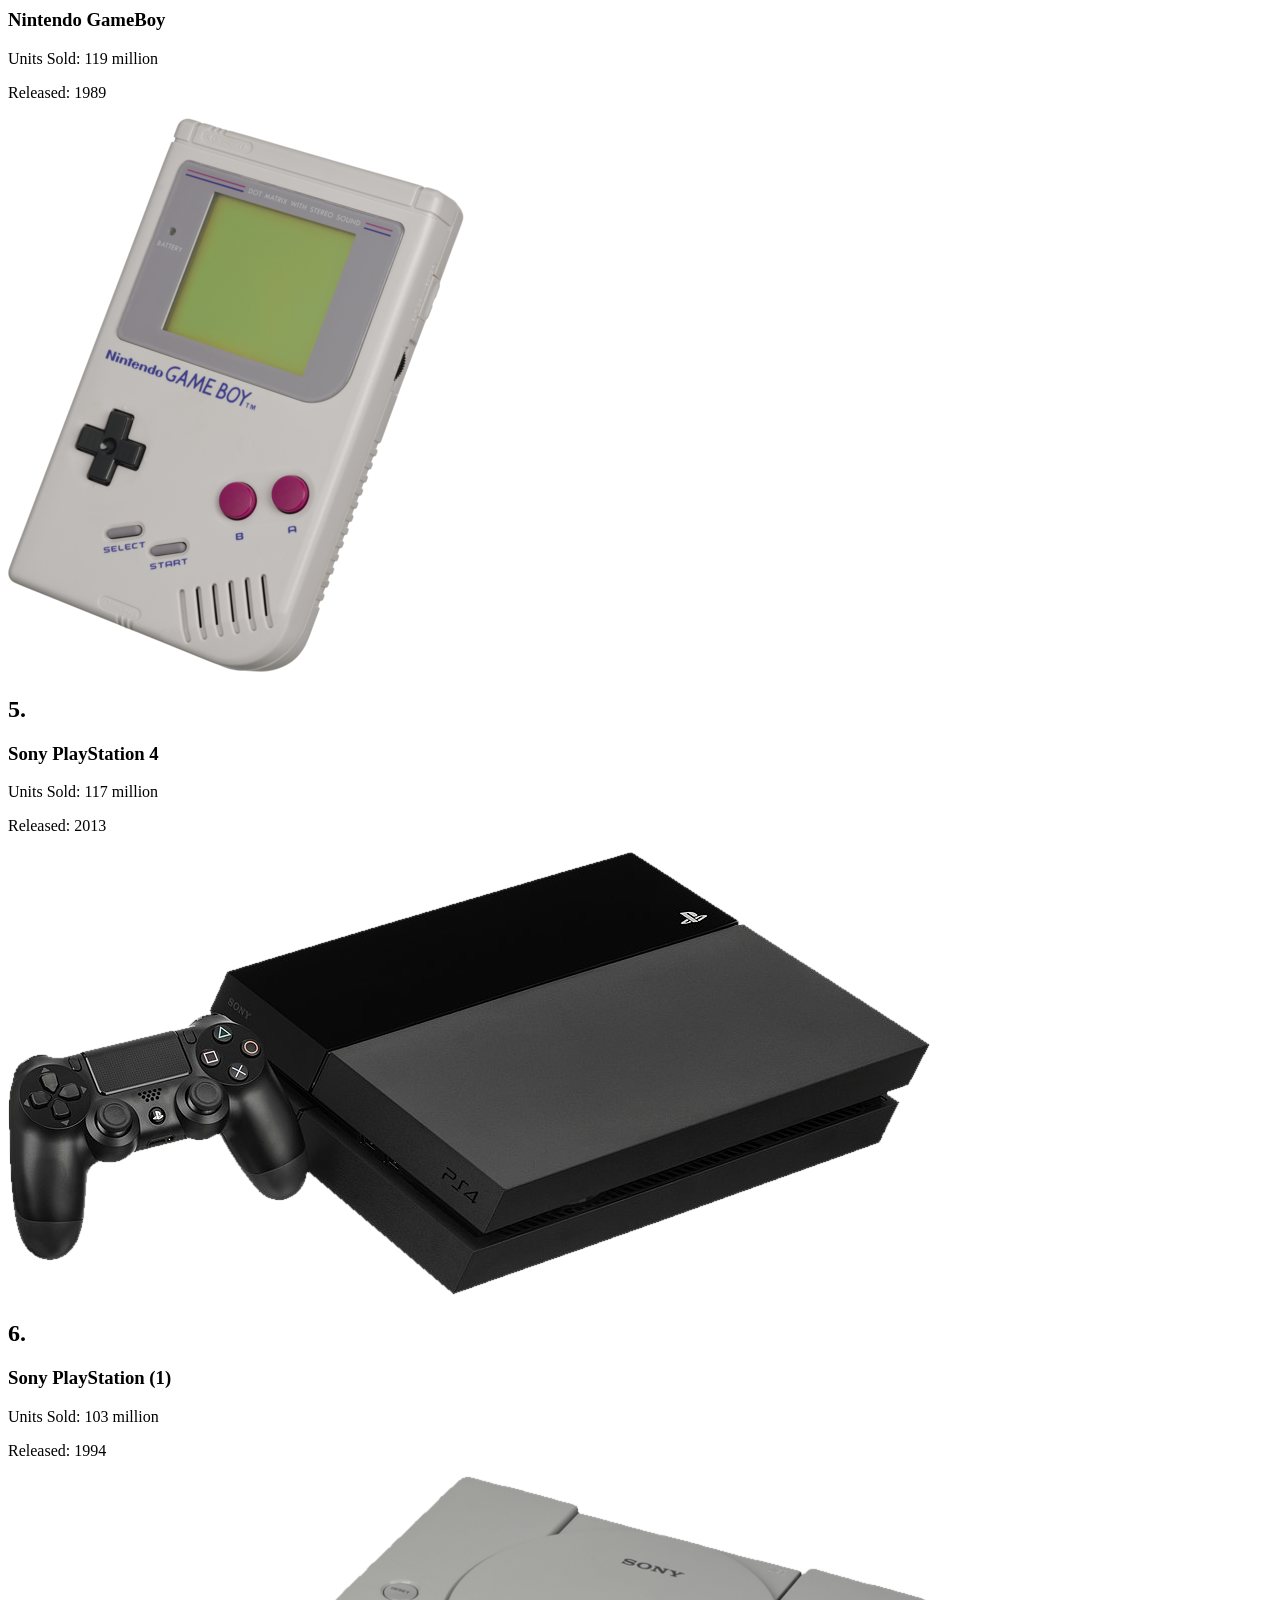
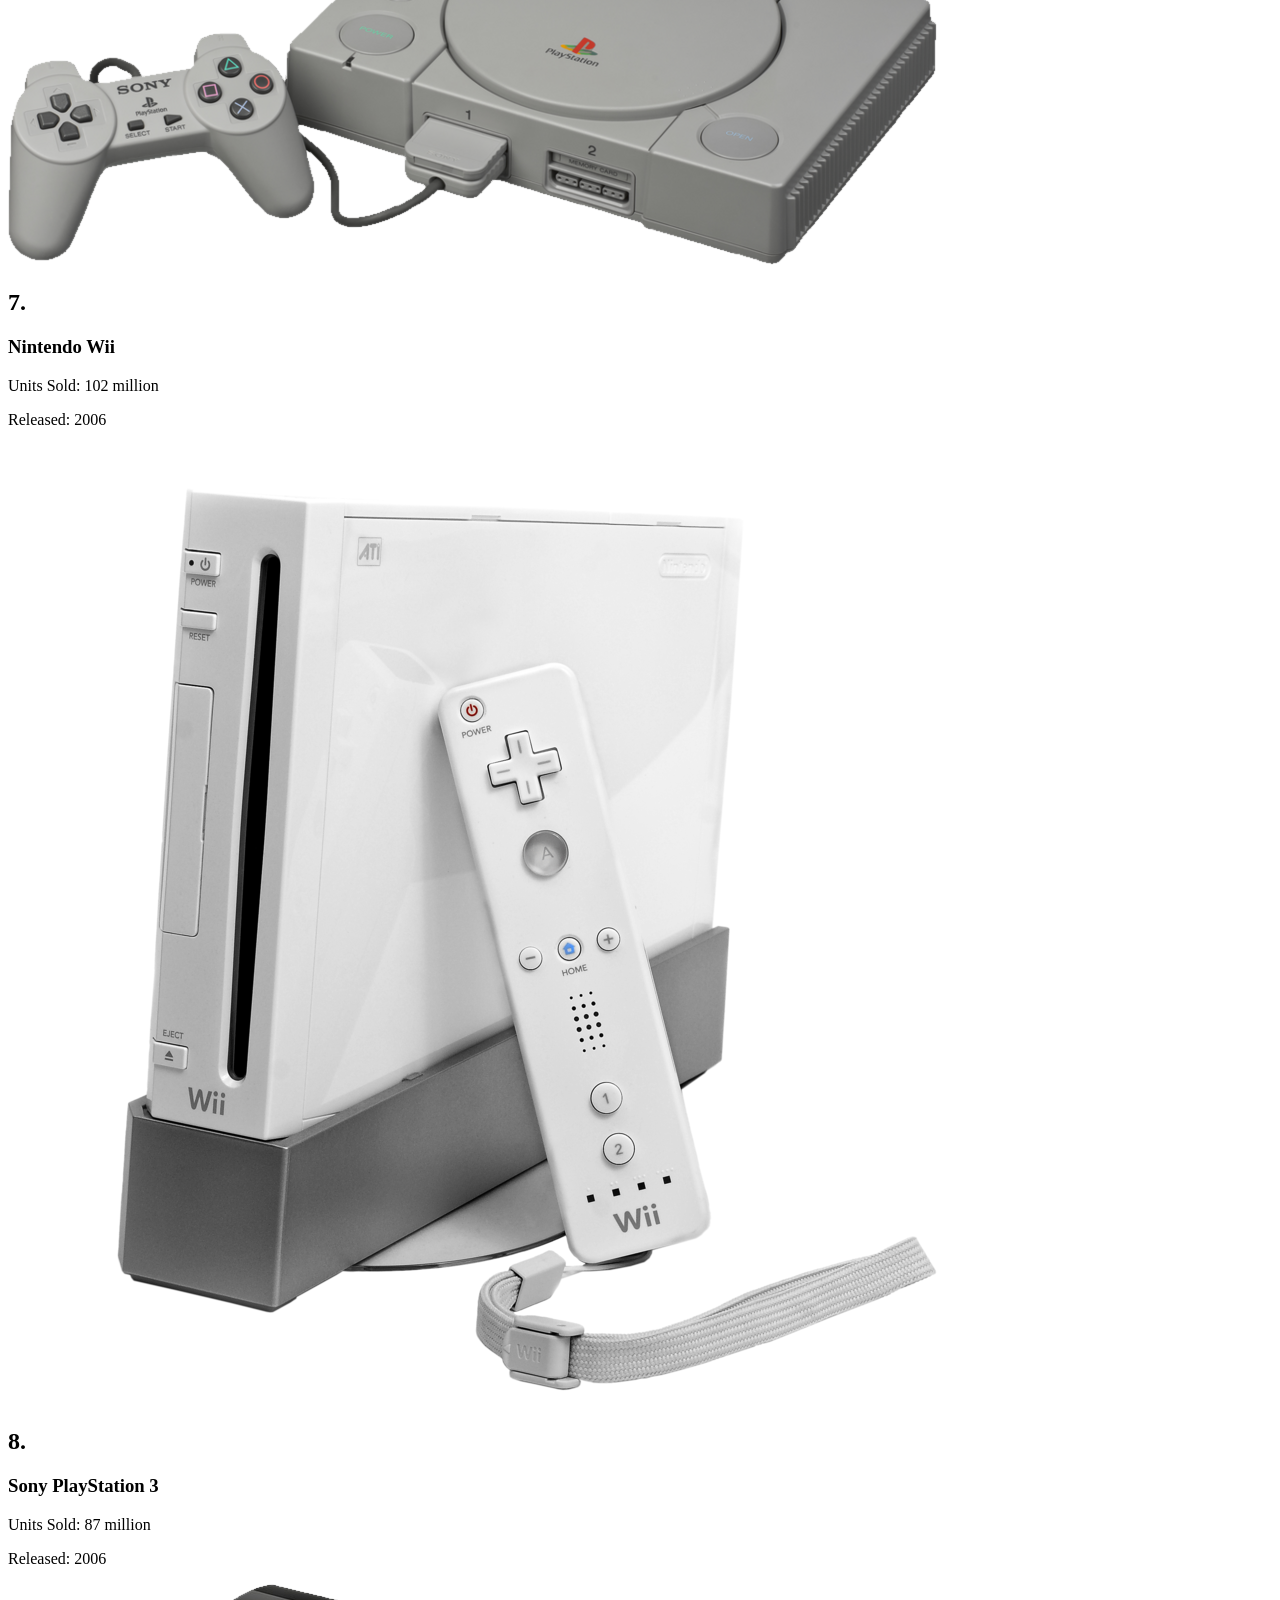
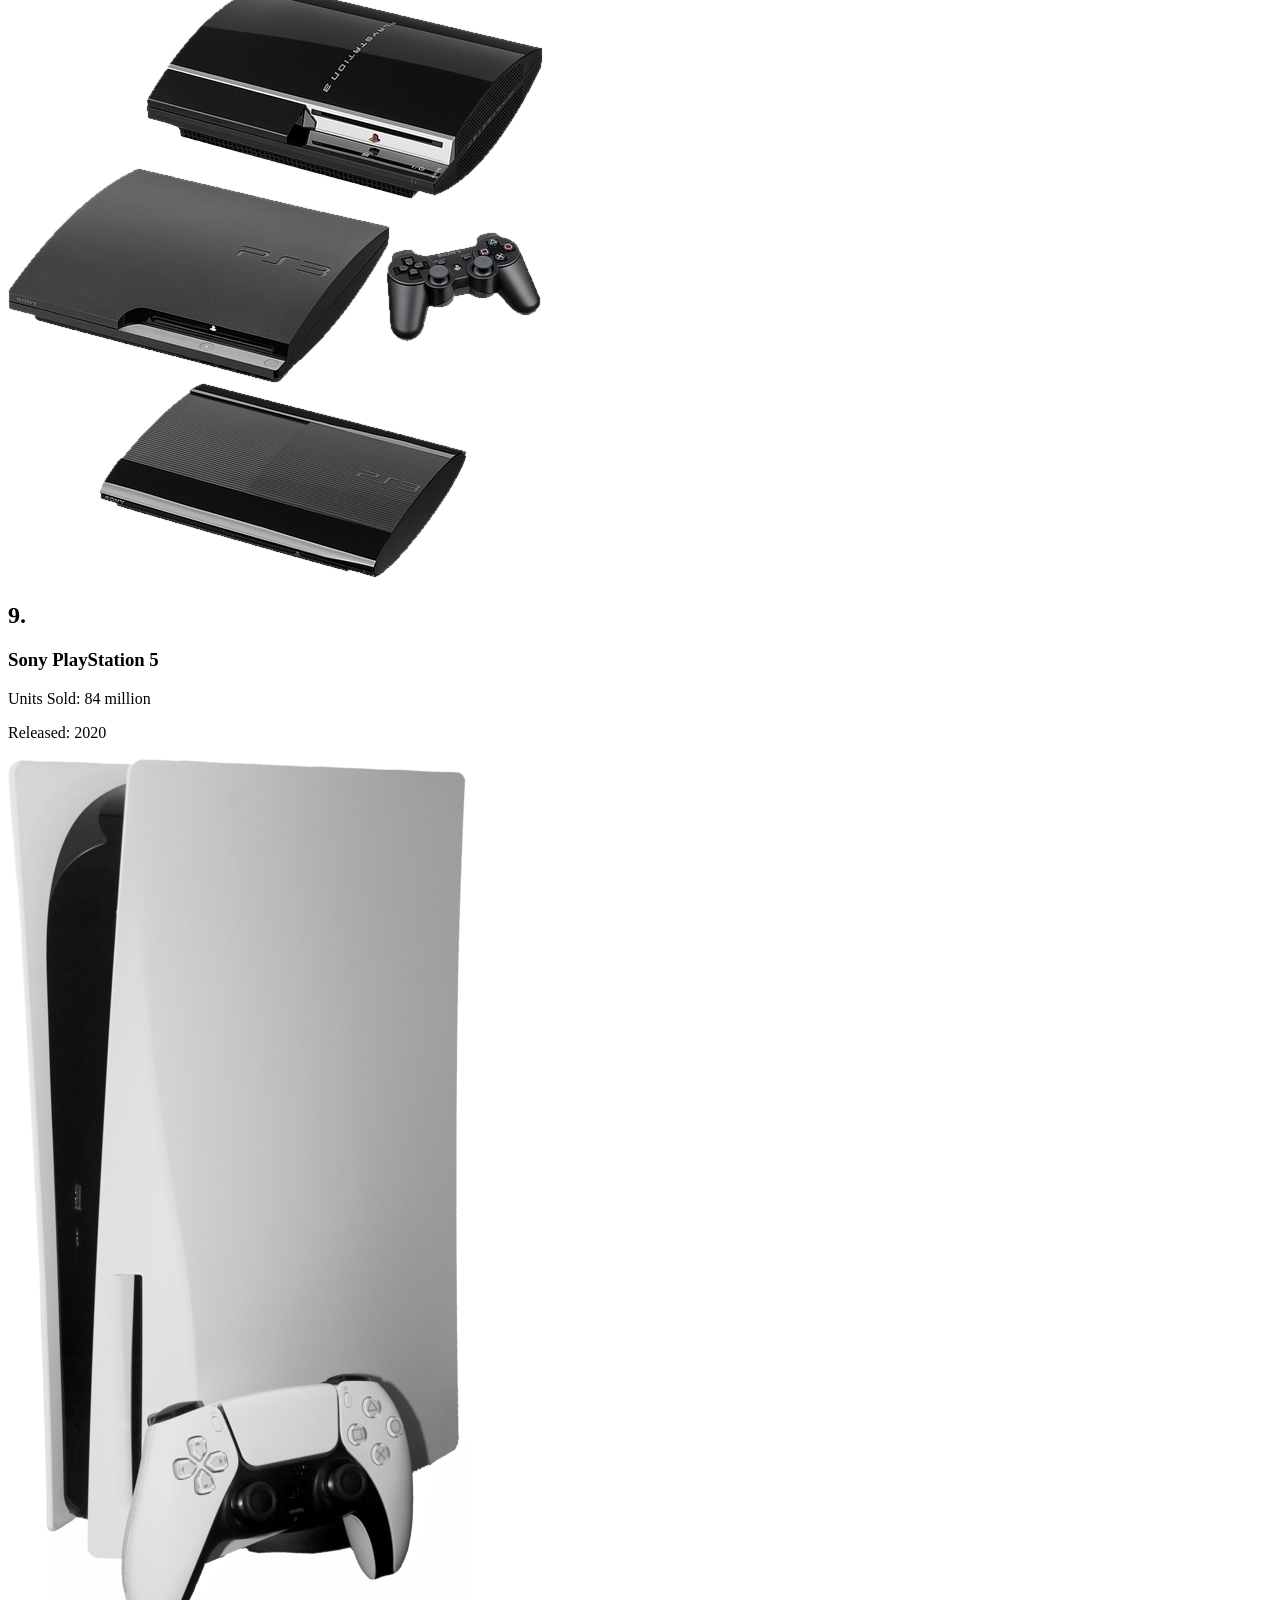
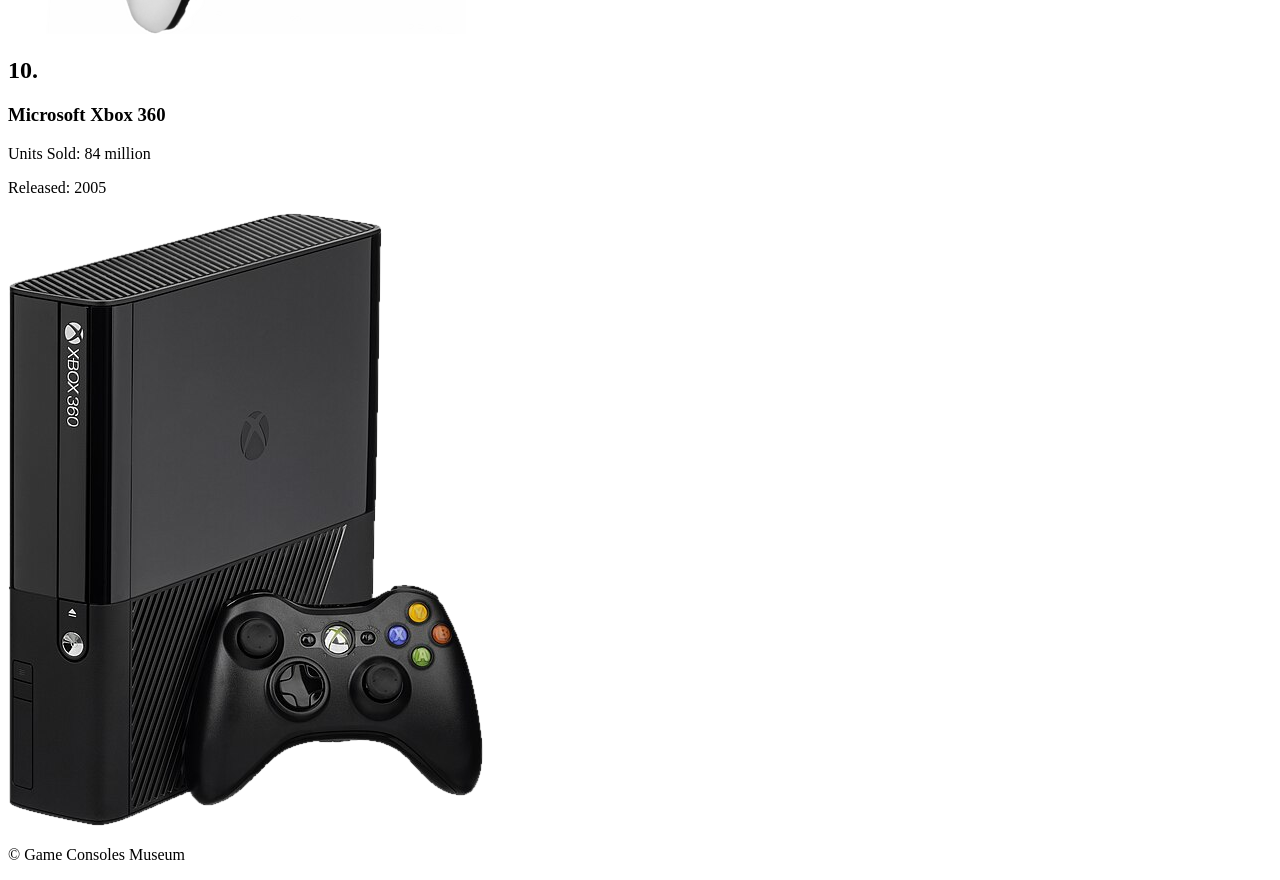
==== commit 5874af45: "Updating the title in the pages" ====
--- a/index.html
+++ b/index.html
@@ -5,7 +5,7 @@
     <head>
         <meta charset="utf-8">
         <meta http-equiv="X-UA-Compatible" content="IE=edge">
-        <title>Top 10 Best Selling Consoles Ranking | Home</title>
+        <title>Home | Top 10 Best Selling Consoles Ranking</title>
         <meta name="description" content="">
         <meta name="viewport" content="width=device-width, initial-scale=1">
         <link rel="icon" type="image/png" href="images/logo.png">
